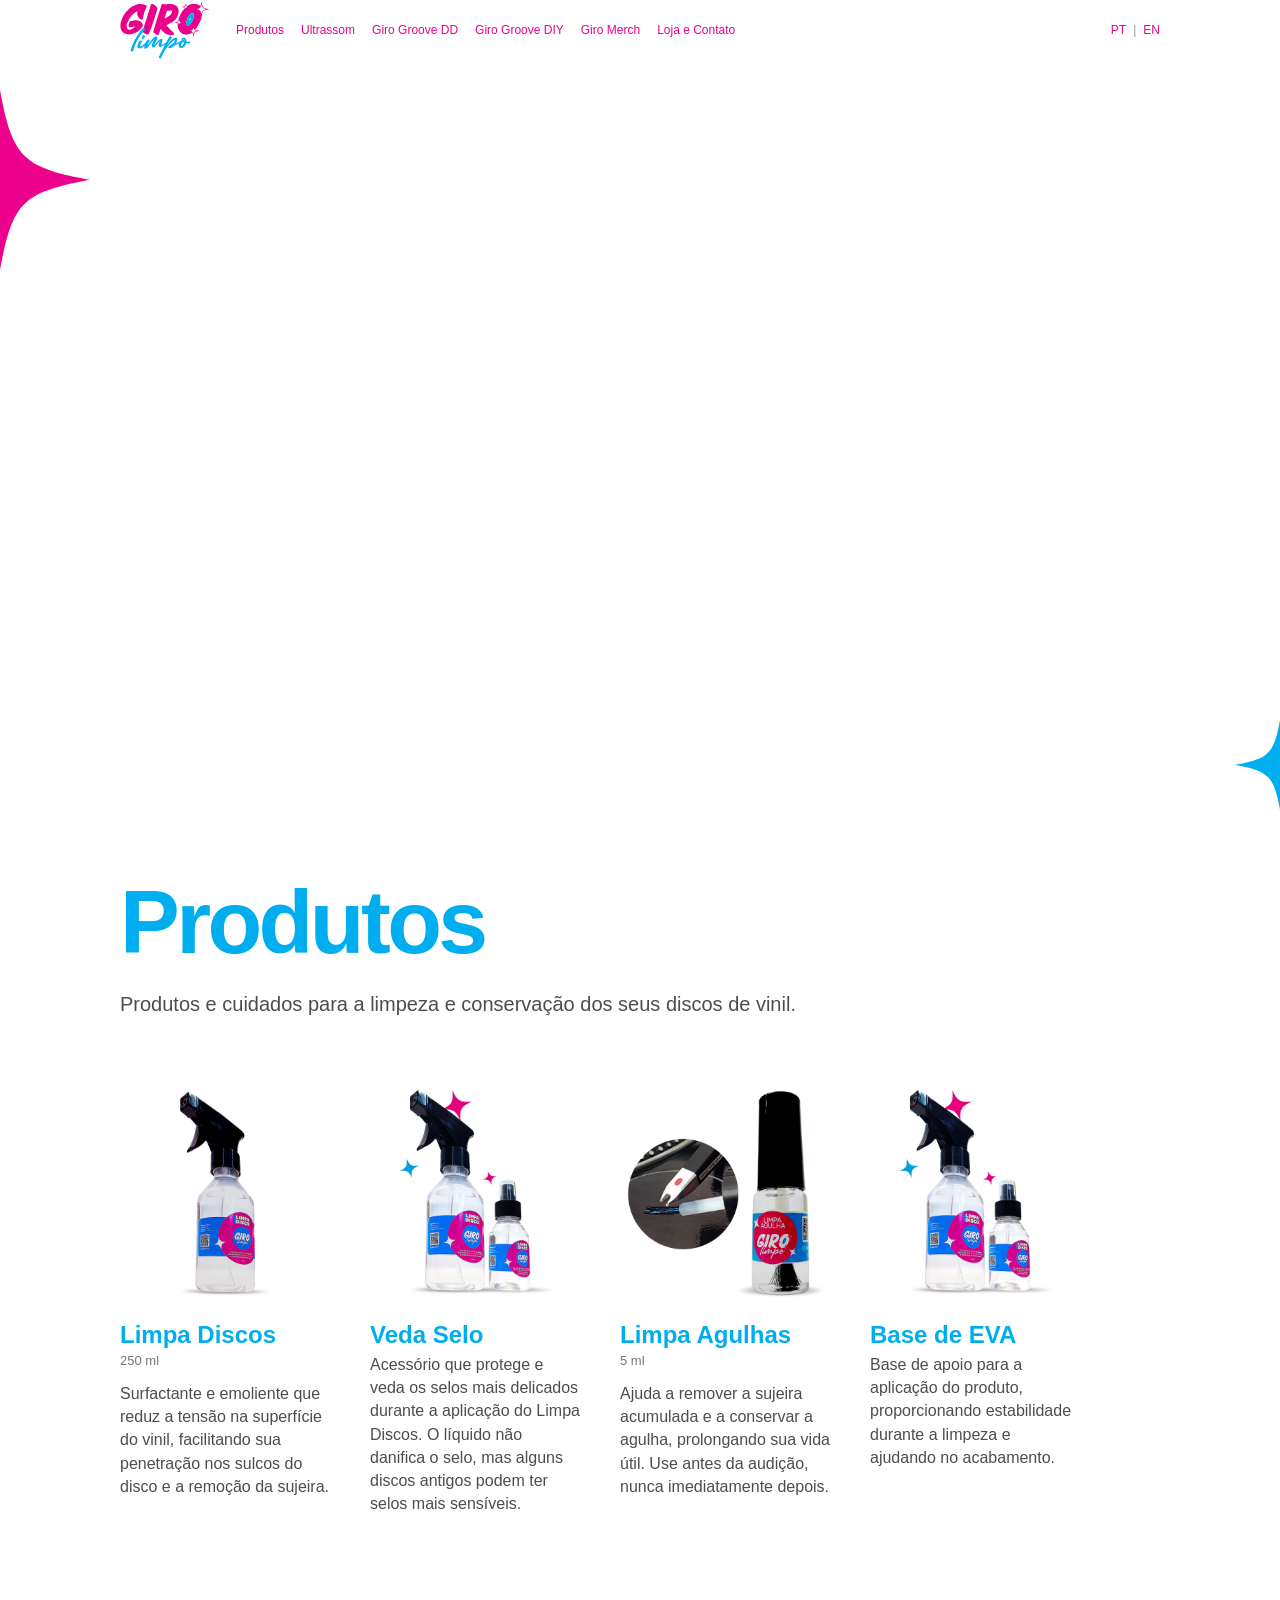
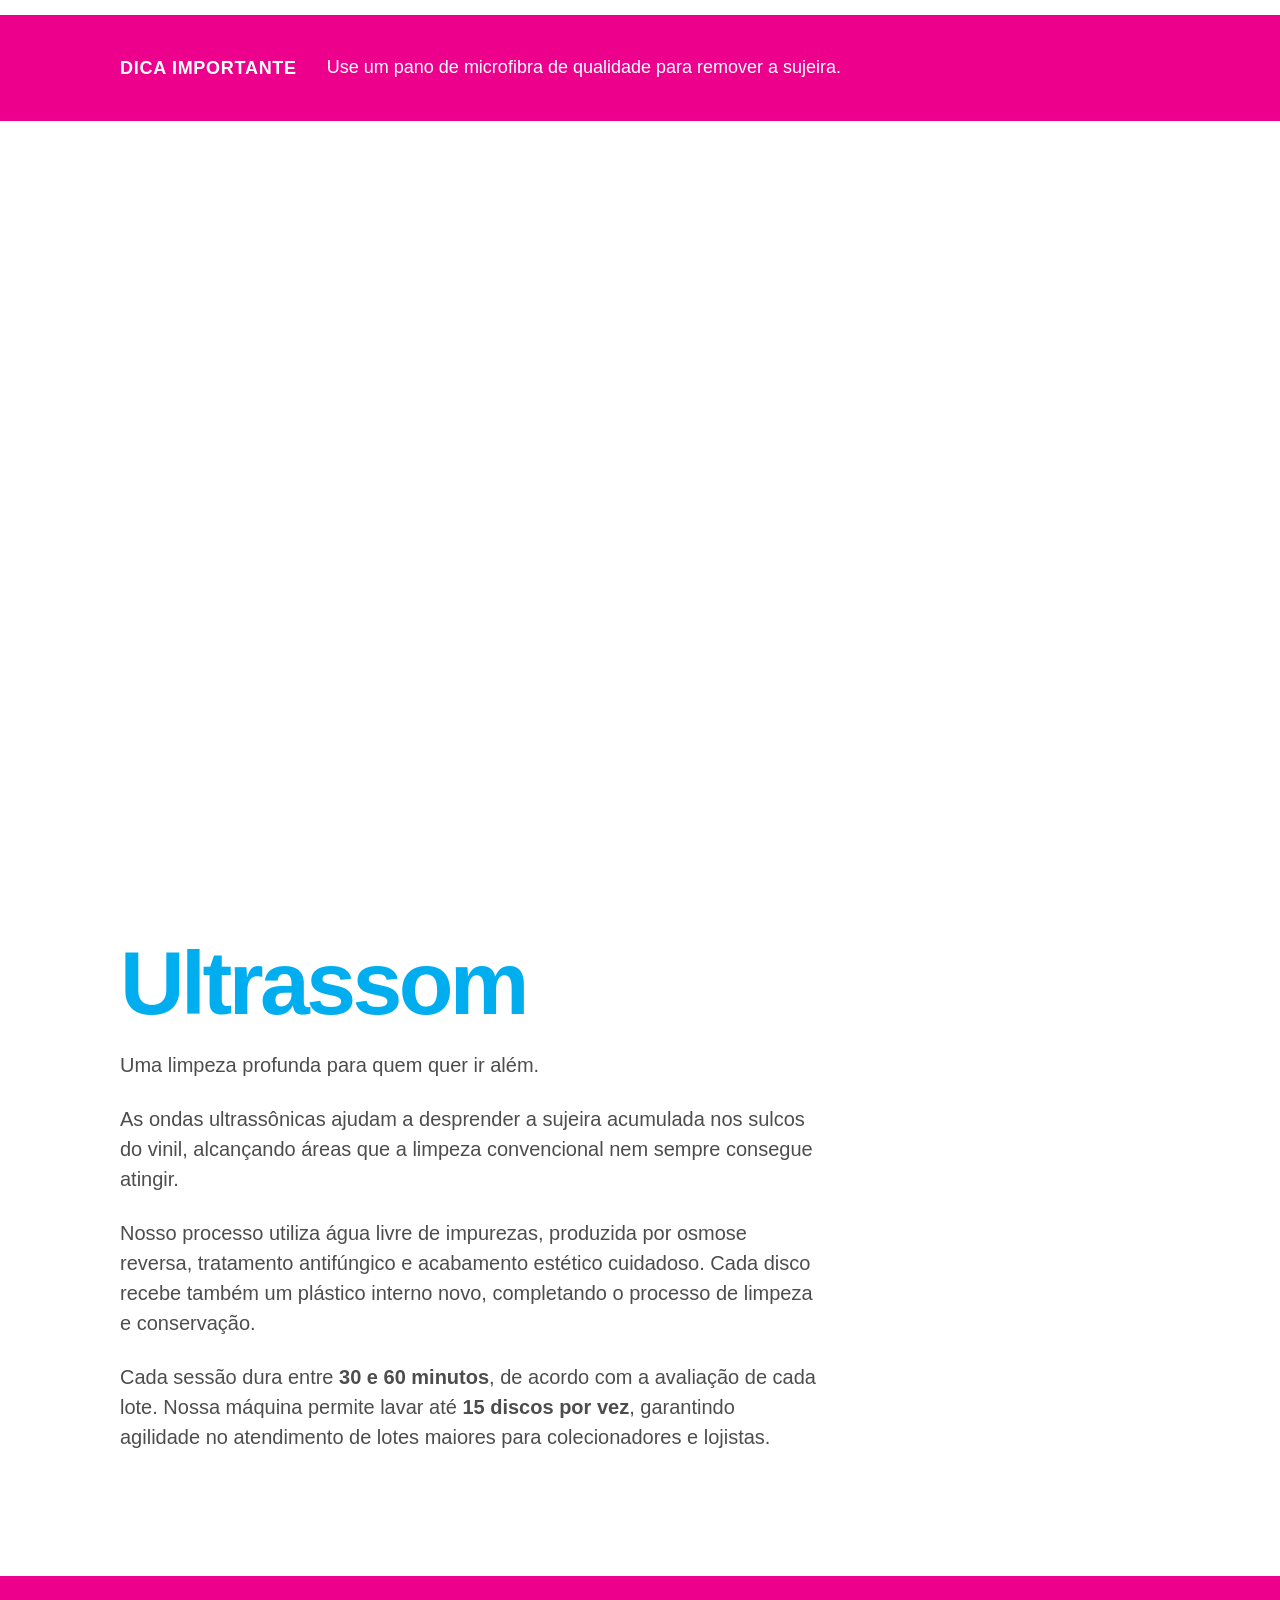
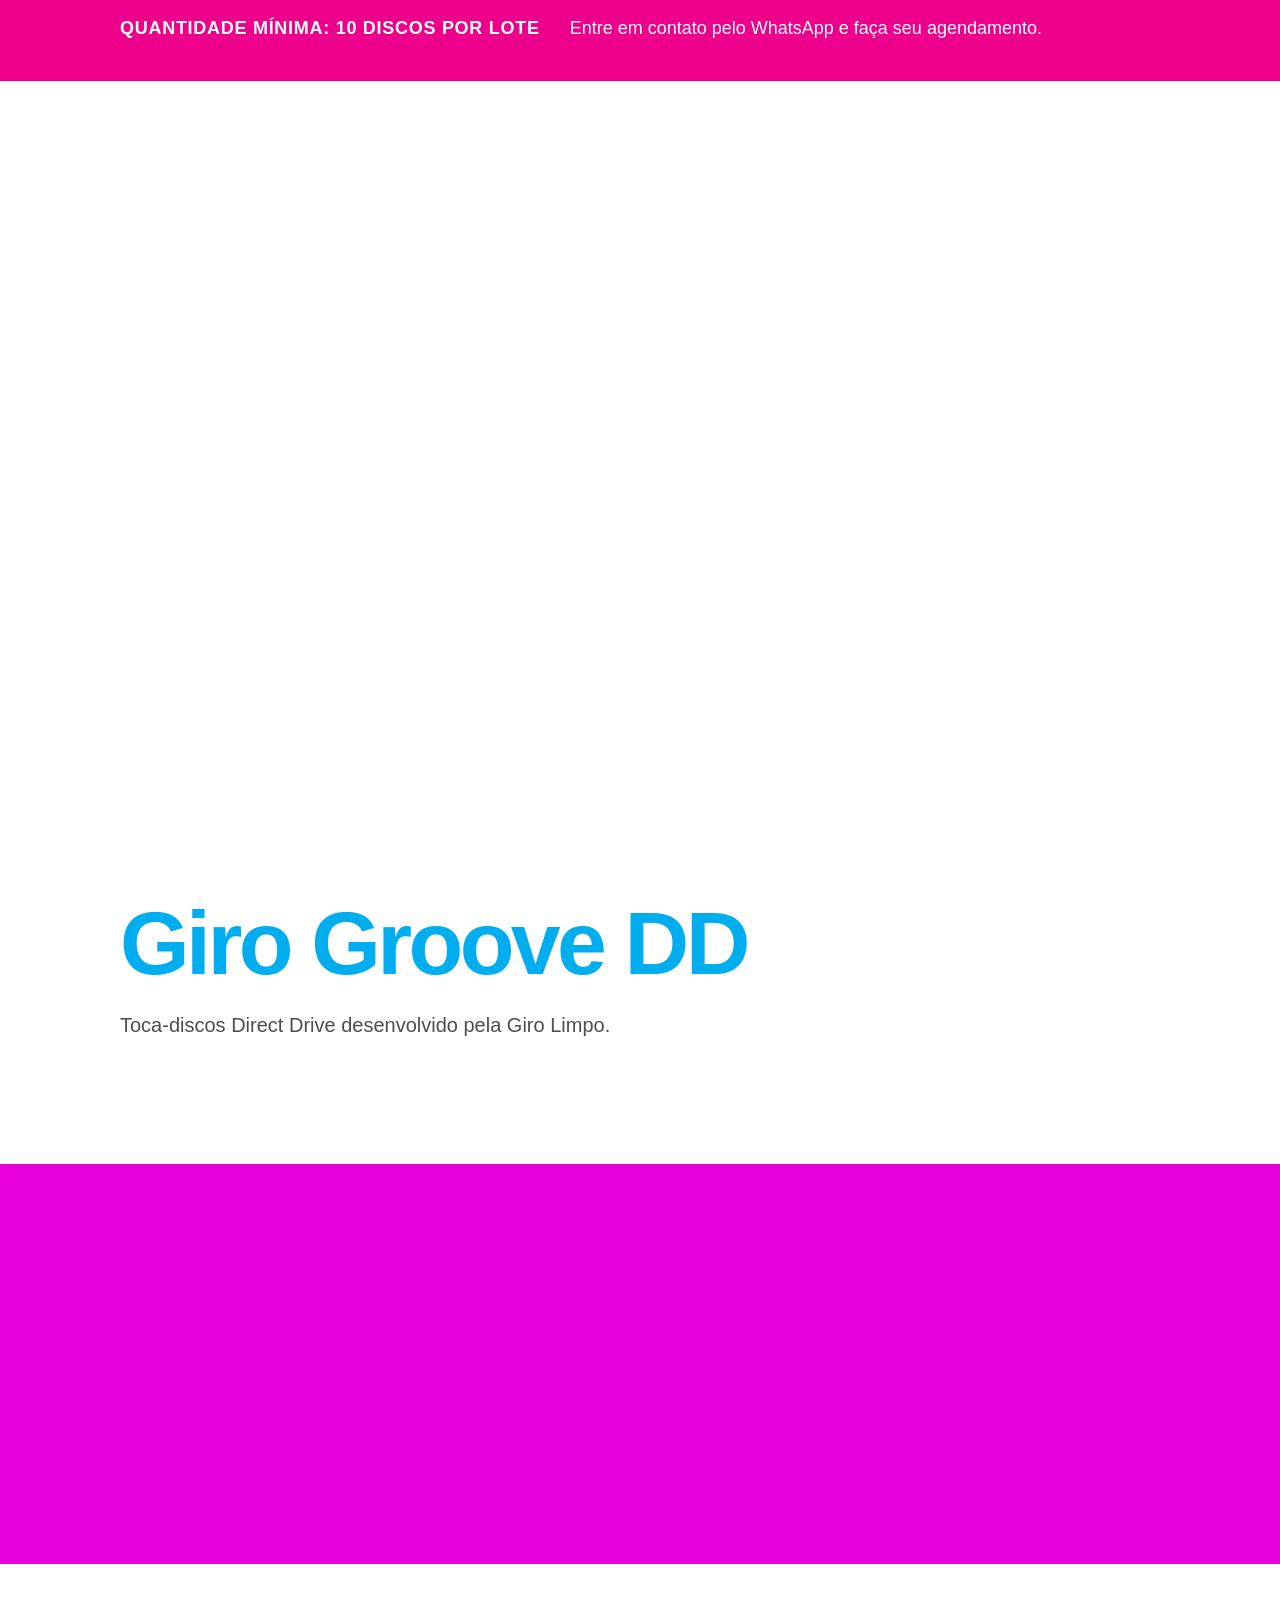
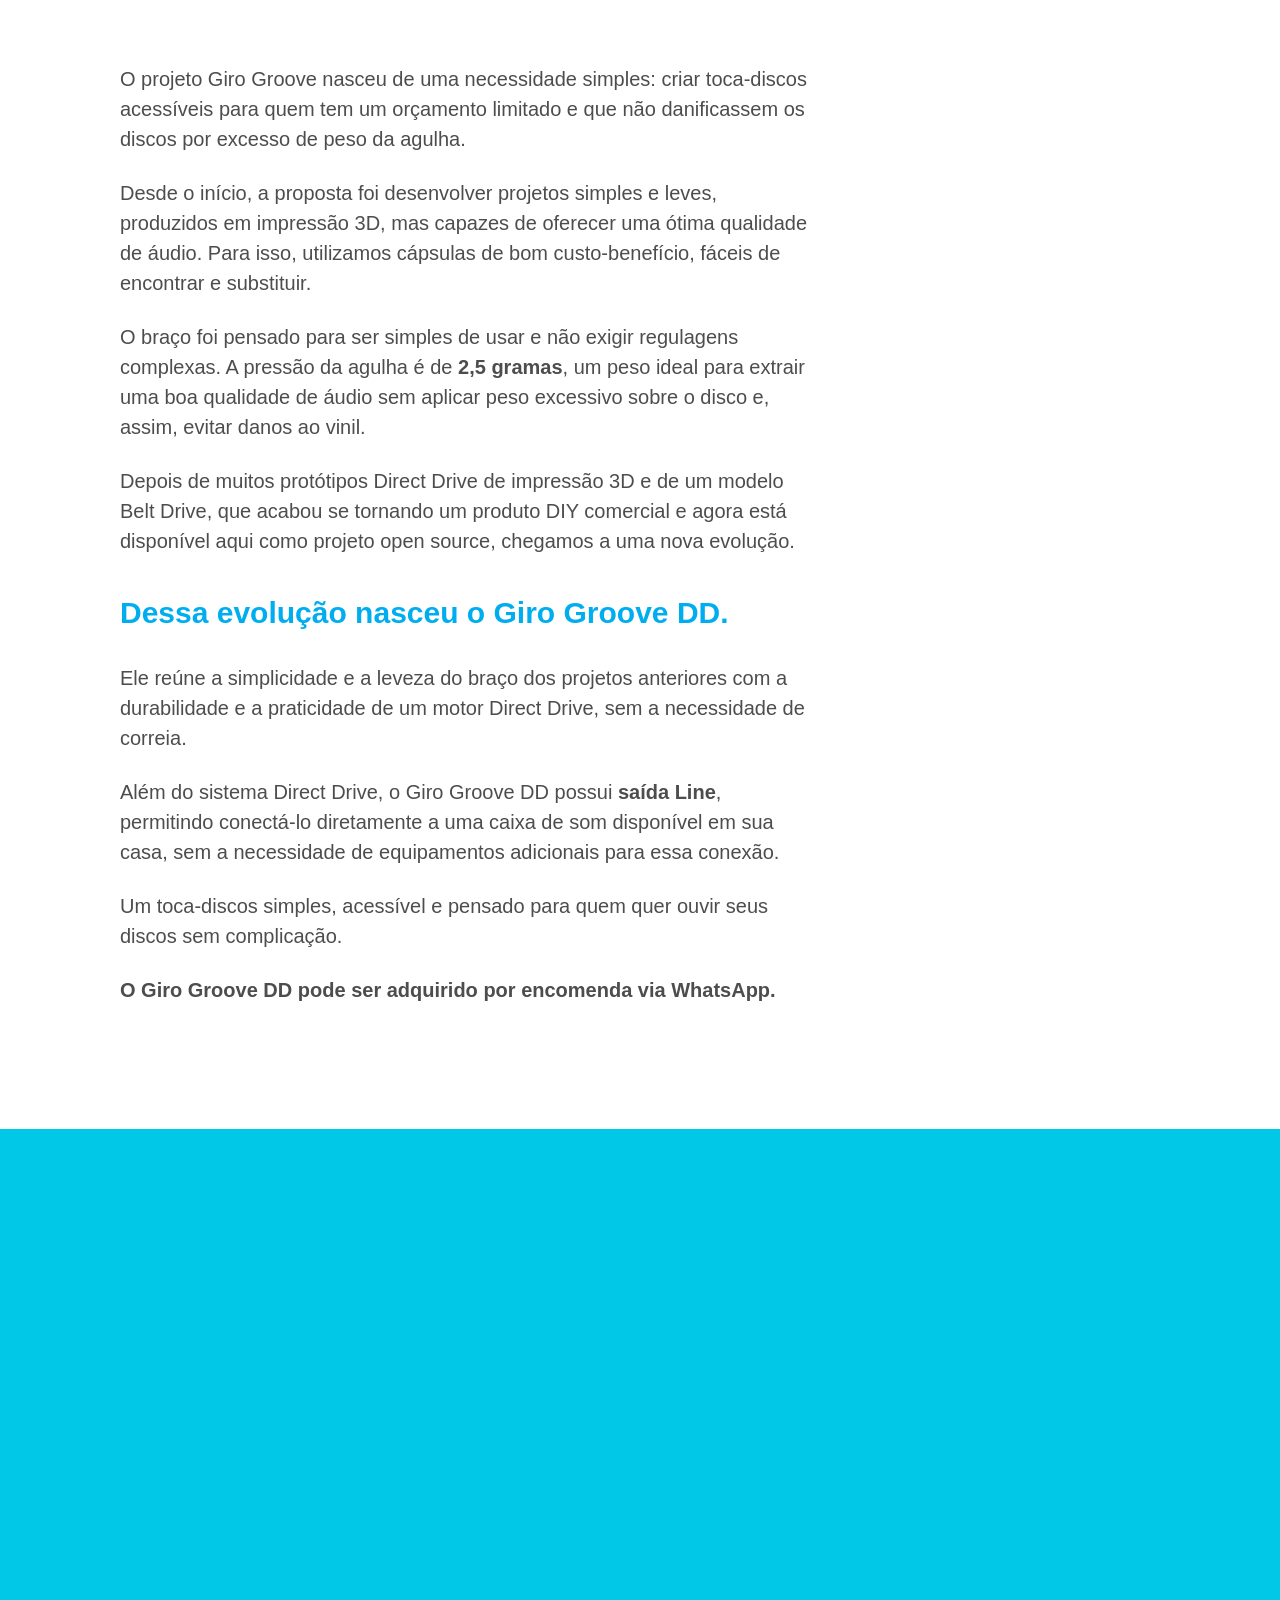
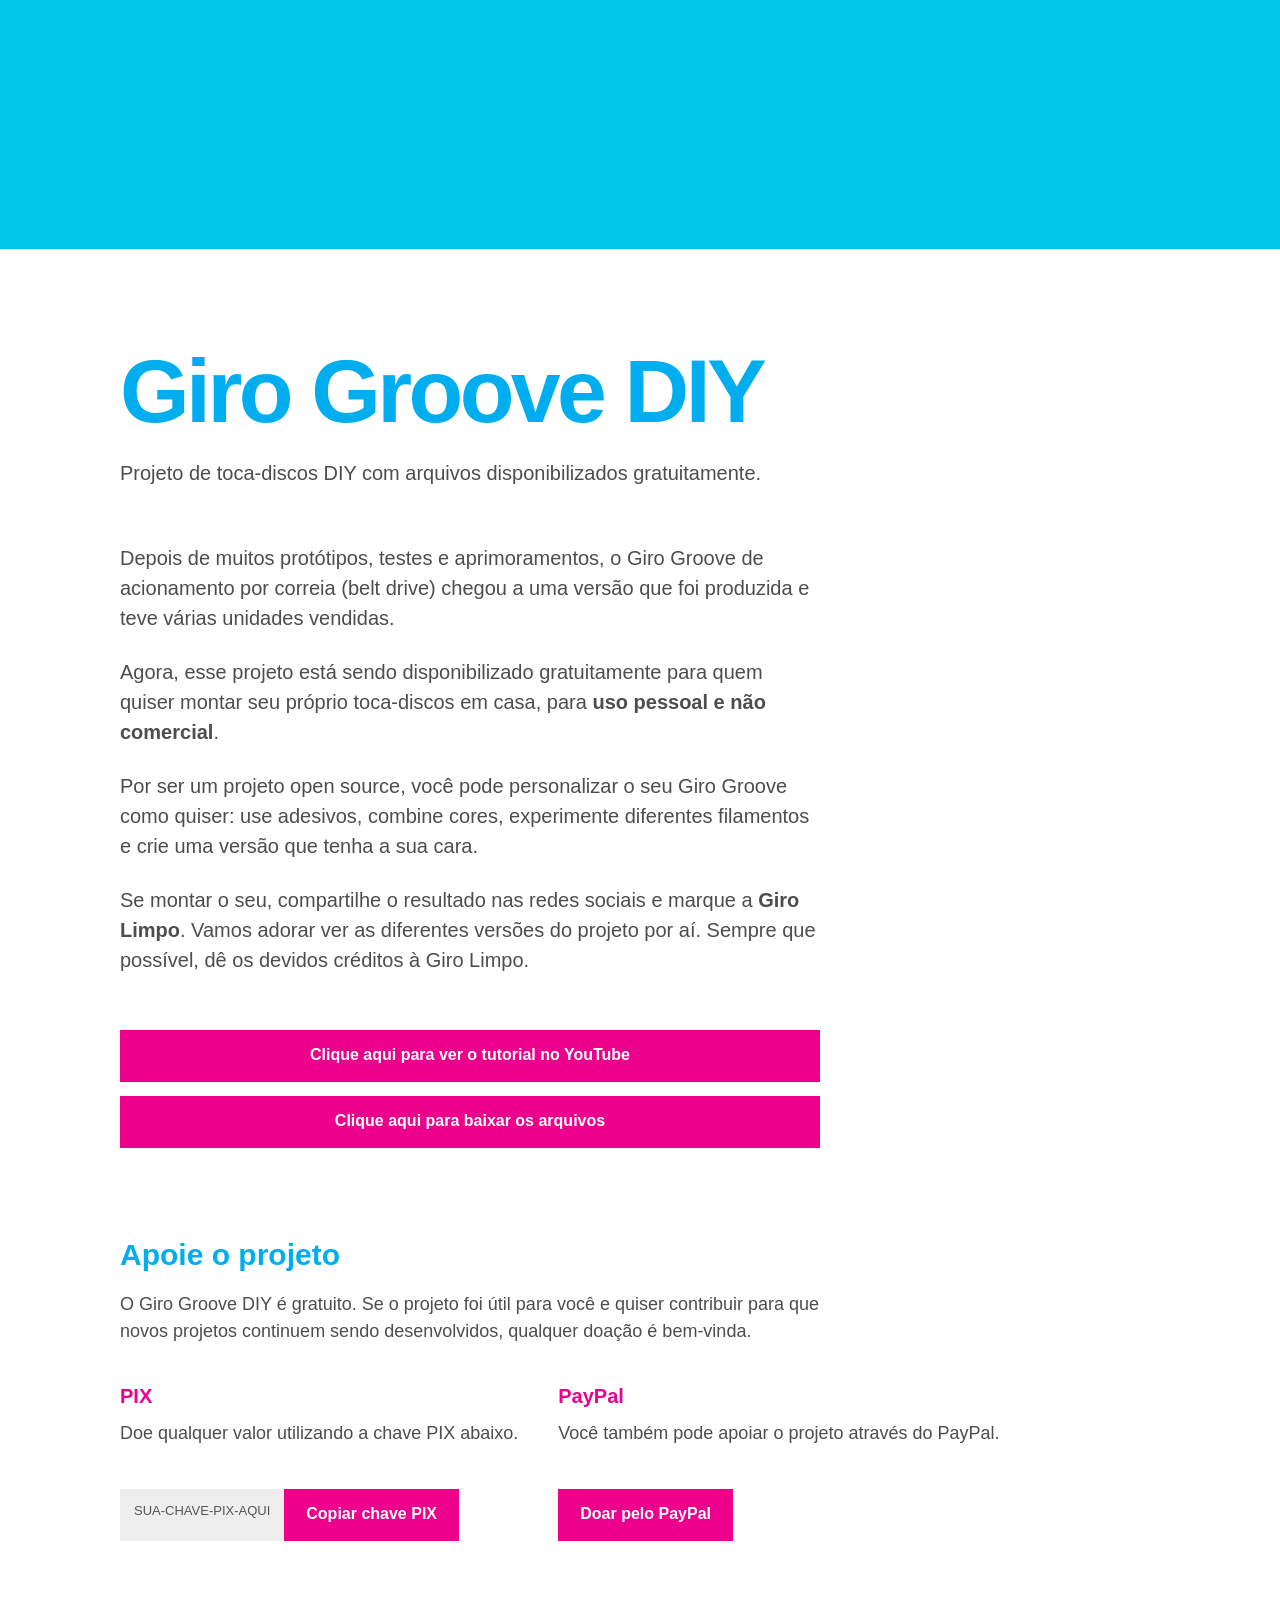
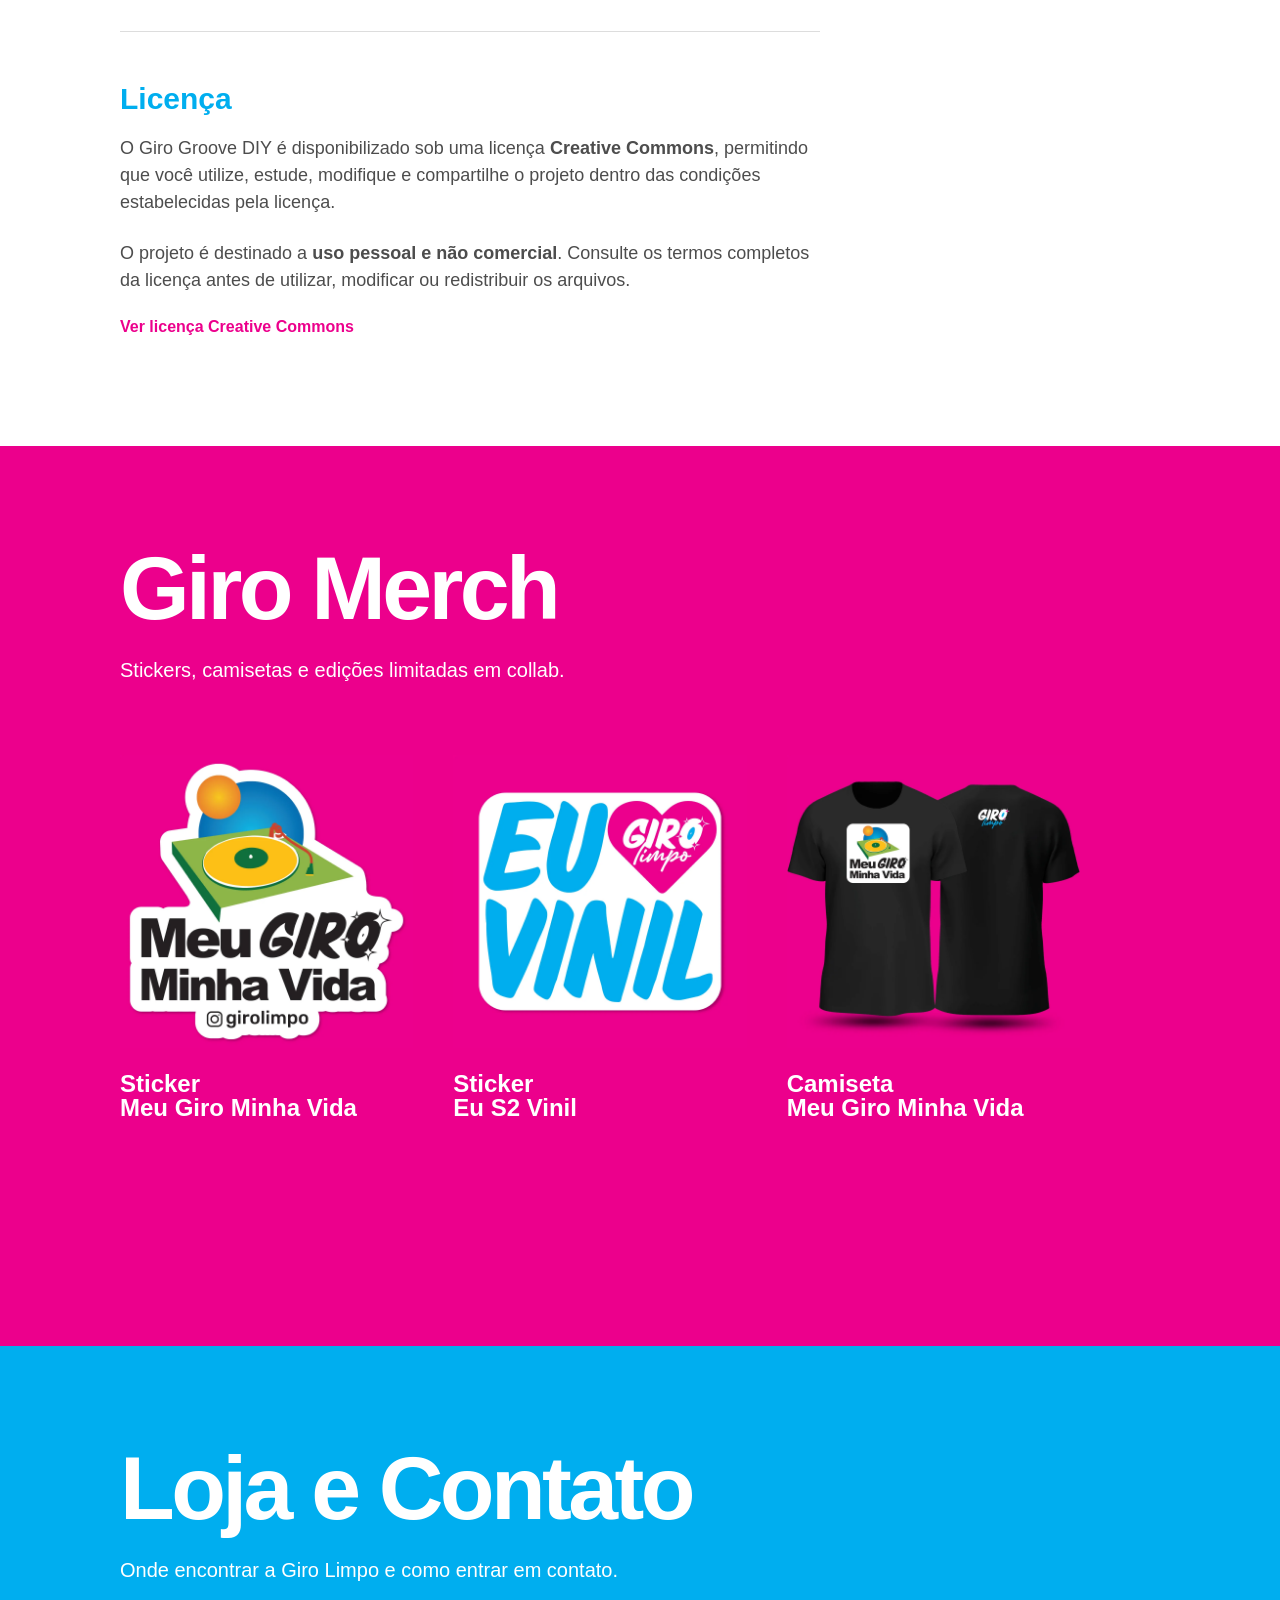
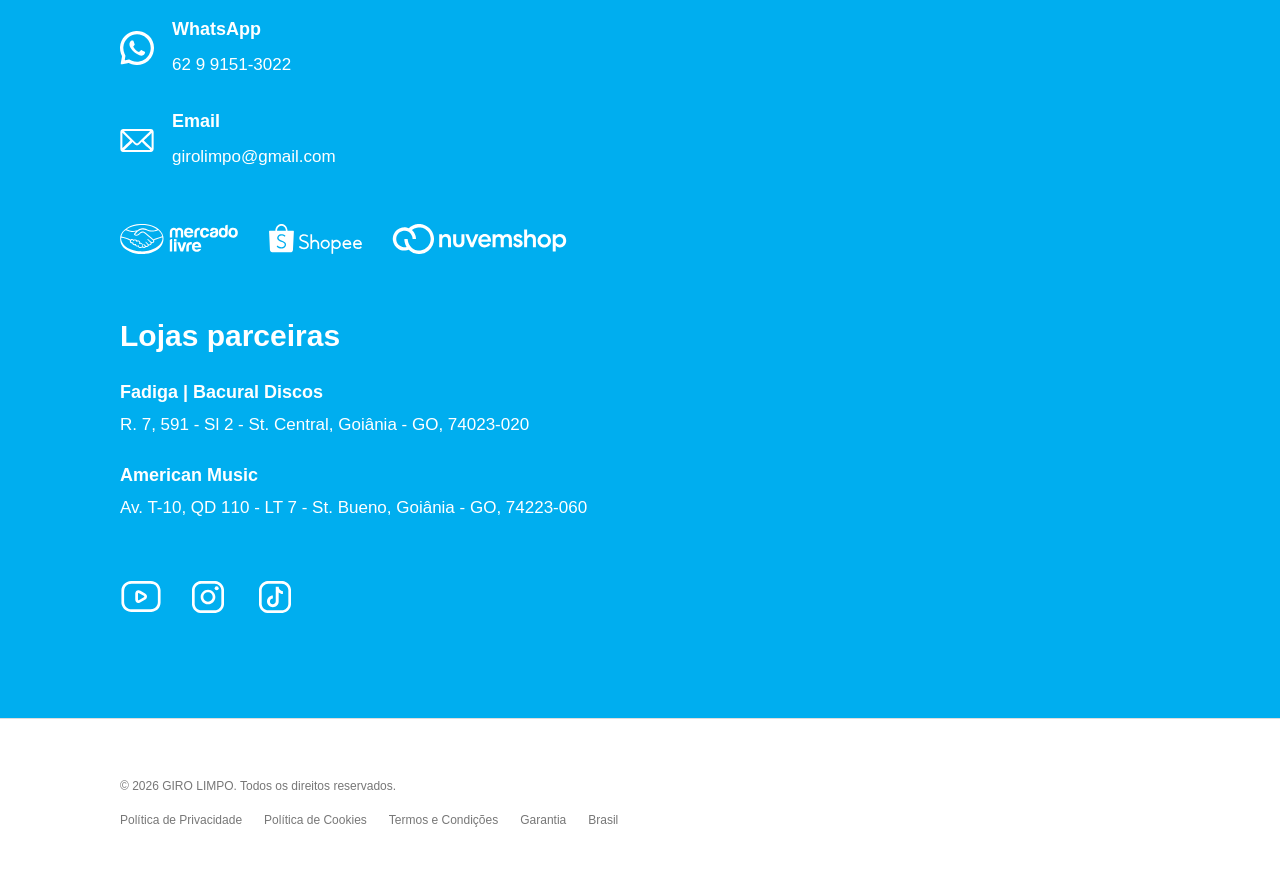
==== index.html @ 2793e842 "Add files via upload" ====
<!DOCTYPE html>

<html lang="pt-BR">

<head>
    <meta charset="UTF-8">
    <meta name="viewport" content="width=device-width, initial-scale=1.0">

    <title>Giro Limpo</title>
    <meta name="description" content="Giro Limpo — vinil, produtos, limpeza ultrassônica e projetos.">

    <link rel="stylesheet" href="css/style.css">

    <style>

        /* =========================================================
           GIRO MERCH
           ========================================================= */

        .giro-merch-section {
            background: #EC008C;
            color: #ffffff;
        }

        .giro-merch-section h2,
        .giro-merch-section p,
        .giro-merch-section .product-card h3 {
            color: #ffffff !important;
        }

        .giro-merch-grid {
            grid-template-columns: repeat(3, 1fr);
        }

        .giro-merch-section .product-photo {
            background: transparent;
        }


        /* =========================================================
           LOJA E CONTATO
           ========================================================= */

        .loja-contato-section {
            background: #00AEEF;
            color: #ffffff;
        }

        .loja-contato-section h2,
        .loja-contato-section p,
        .loja-contato-section h3,
        .loja-contato-section strong {
            color: #ffffff !important;
        }


        /* =========================================================
           CONTATOS
           ========================================================= */

        .contact-item {
            display: flex;
            align-items: center;
            gap: 18px;
            margin-top: 35px;
        }

        .contact-icon {
            width: 34px;
            height: 34px;
            object-fit: contain;
            display: block;
            flex-shrink: 0;
        }

        .contact-info {
            display: flex;
            flex-direction: column;
            gap: 5px;
        }

        .contact-info strong {
            font-size: 18px;
            line-height: 1.1;
        }

        .contact-info a {
            color: #ffffff;
            text-decoration: none;
            font-size: 17px;
        }

        .contact-info a:hover {
            color: #EC008C;
        }


        /* =========================================================
           LOJAS ONLINE
           ========================================================= */

        .contact-links {
            display: flex;
            flex-wrap: wrap;
            align-items: center;
            gap: 30px;
            margin-top: 55px;
        }

        .store-link {
            display: flex;
            align-items: center;
            justify-content: center;
            text-decoration: none;
            line-height: 0;
        }

        .store-icon {
            width: auto;
            height: 40px;
            max-width: none;
            object-fit: contain;
            object-position: center;
            display: block;
        }

        .store-link:hover {
            opacity: 0.75;
        }

        .store-link span {
            display: none;
        }


        /* =========================================================
           LOJAS FÍSICAS
           ========================================================= */

        .physical-stores {
            margin-top: 65px;
        }

        .physical-stores h3 {
            margin: 0 0 30px;
            font-size: 30px;
            line-height: 1.1;
        }

        .physical-store {
            margin-bottom: 28px;
        }

        .physical-store strong {
            display: block;
            margin-bottom: 8px;
            font-size: 18px;
        }

        .physical-store p {
            margin: 0;
            color: #ffffff !important;
            font-size: 17px;
            line-height: 1.5;
        }


        /* =========================================================
           REDES SOCIAIS
           ========================================================= */

        .social-links {
            display: flex;
            align-items: center;
            gap: 25px;
            margin-top: 55px;
        }

        .social-links a {
            display: flex;
            align-items: center;
            justify-content: center;
            width: 42px;
            height: 42px;
        }

        .social-icon {
            width: auto;
            height: 32px;
            max-width: 42px;
            object-fit: contain;
            display: block;
        }

        .social-links a:hover .social-icon {
            opacity: 0.75;
        }


        /* =========================================================
           PIX + PAYPAL
           ========================================================= */

        .diy-donation {
            width: 100%;
            display: flex;
            align-items: flex-start;
            gap: 40px;
            margin-top: 40px;
        }

        .donation-item {
            min-width: 0;
            flex: 0 0 auto;
            display: flex;
            flex-direction: column;
        }

        .pix-copy {
            display: flex;
            align-items: stretch;
            width: max-content;
            max-width: 100%;
            margin-top: 18px;
        }

        .pix-copy button {
            flex-shrink: 0;
            min-height: 52px;
            height: 52px;
            padding: 14px 22px;
            box-sizing: border-box;
            border: 0;
            background: #EC008C;
            color: #ffffff;
            font-family: Arial, Helvetica, sans-serif;
            font-size: 16px;
            font-weight: 700;
            line-height: 1.3;
            cursor: pointer;
            white-space: nowrap;
        }

        .diy-paypal-button {
            display: inline-flex;
            align-items: center;
            justify-content: center;
            width: max-content;
            min-width: 0;
            height: 52px;
            min-height: 52px;
            margin-top: 18px;
            padding: 14px 22px;
            box-sizing: border-box;
            background: #EC008C;
            color: #ffffff;
            text-decoration: none;
            font-family: Arial, Helvetica, sans-serif;
            font-size: 16px;
            font-weight: 700;
            line-height: 1.3;
            border: 0;
            border-radius: 0;
            white-space: nowrap;
            cursor: pointer;
            transition: background 0.2s ease;
        }

        .pix-copy button:hover,
        .diy-paypal-button:hover {
            background: #00AEEF;
        }


        /* =========================================================
           RESPONSIVE
           ========================================================= */

        @media (max-width: 600px) {

            .giro-merch-grid {
                grid-template-columns: 1fr;
                gap: 50px;
            }

            .contact-links {
                flex-direction: row;
                align-items: center;
                gap: 25px;
            }

            .store-icon {
                height: 40px;
                max-width: none;
            }

            .social-links {
                gap: 20px;
            }

            .social-links a {
                width: 38px;
                height: 38px;
            }

            .social-icon {
                height: 30px;
                max-width: 38px;
            }


            /* PIX + PAYPAL */

            .diy-donation {
                width: 100%;
                display: flex;
                flex-direction: column;
                align-items: flex-start;
                gap: 45px;
                margin-top: 30px;
            }

            .donation-item {
                width: 100%;
            }

            .pix-copy {
                width: 100%;
                display: flex;
                flex-direction: column;
                margin-top: 18px;
            }

            .pix-copy span {
                width: 100%;
                max-width: none;
                display: block;
            }

            .pix-copy button {
                width: max-content;
                align-self: flex-start;
                min-height: 52px;
                height: 52px;
                padding: 14px 22px;
                font-size: 16px;
            }

            .diy-paypal-button {
                display: inline-flex;
                width: max-content;
                min-width: 0;
                height: 52px;
                min-height: 52px;
                margin-top: 18px;
                padding: 14px 22px;
                font-size: 16px;
                flex: 0 0 auto;
            }

        }

    </style>

</head>

<body id="topo">

    <!-- =========================================================
         ESTRELAS FIXAS
         ========================================================= -->

    <div class="giro-stars" aria-hidden="true">
        <div class="giro-star giro-star-1"></div>
        <div class="giro-star giro-star-2"></div>
    </div>


    <header class="site-header">

        <div class="header-left">

            <a href="#topo" class="logo" aria-label="Giro Limpo">
                <img src="img/logo.svg" alt="Giro Limpo">
            </a>

            <nav class="main-nav">

                <a href="#produtos">Produtos</a>
                <a href="#ultrassom">Ultrassom</a>
                <a href="#giro-groove-dd">Giro Groove DD</a>
                <a href="#giro-groove-diy">Giro Groove DIY</a>
                <a href="#giro-merch">Giro Merch</a>
                <a href="#loja-contato">Loja e Contato</a>

            </nav>

        </div>

        <div class="language-switch">

            <a href="index.html">PT</a>
            <span>|</span>
            <a href="index-en.html">EN</a>

        </div>

    </header>


    <main>

        <section id="produtos" class="site-section">

            <a
                href="https://www.youtube.com/watch?v=aGUyNHrdNh0"
                target="_blank"
                rel="noopener"
                aria-label="Assistir O Ritual no YouTube"
            >
                <video class="hero-video" autoplay muted playsinline loop>
                    <source src="videos/video01.mp4" type="video/mp4">
                </video>
            </a>

            <div class="section-content">

                <h2>Produtos</h2>

                <p>
                    Produtos e cuidados para a limpeza e conservação dos seus discos de vinil.
                </p>

                <div class="products-grid">

                    <article class="product-card">

                        <div class="product-photo">
                            <img src="img/foto01.webp" alt="Limpa Discos">
                        </div>

                        <h3>Limpa Discos</h3>

                        <span class="product-size">250 ml</span>

                        <p>
                            Surfactante e emoliente que reduz a tensão na superfície
                            do vinil, facilitando sua penetração nos sulcos do disco
                            e a remoção da sujeira.
                        </p>

                    </article>

                    <article class="product-card">

                        <div class="product-photo">
                            <img src="img/foto02.webp" alt="Veda Selo">
                        </div>

                        <h3>Veda Selo</h3>

                        <p>
                            Acessório que protege e veda os selos mais delicados
                            durante a aplicação do Limpa Discos. O líquido não
                            danifica o selo, mas alguns discos antigos podem ter
                            selos mais sensíveis.
                        </p>

                    </article>

                    <article class="product-card">

                        <div class="product-photo">
                            <img src="img/foto03.webp" alt="Limpa Agulhas">
                        </div>

                        <h3>Limpa Agulhas</h3>

                        <span class="product-size">5 ml</span>

                        <p>
                            Ajuda a remover a sujeira acumulada e a conservar a
                            agulha, prolongando sua vida útil. Use antes da audição,
                            nunca imediatamente depois.
                        </p>

                    </article>

                    <article class="product-card">

                        <div class="product-photo">
                            <img src="img/foto04.webp" alt="Base de EVA">
                        </div>

                        <h3>Base de EVA</h3>

                        <p>
                            Base de apoio para a aplicação do produto, proporcionando
                            estabilidade durante a limpeza e ajudando no acabamento.
                        </p>

                    </article>

                </div>

            </div>

            <div class="product-tip">

                <div class="product-tip-content">

                    <strong>DICA IMPORTANTE</strong>

                    <span>
                        Use um pano de microfibra de qualidade para remover a sujeira.
                    </span>

                </div>

            </div>

        </section>


        <section id="ultrassom" class="site-section">

            <a
                href="https://www.youtube.com/watch?v=cDzGgKzKHU4"
                target="_blank"
                rel="noopener"
                aria-label="Assistir O Garimpo no YouTube"
            >
                <video class="hero-video" autoplay muted playsinline loop>
                    <source src="videos/video02.mp4" type="video/mp4">
                </video>
            </a>

            <div class="section-content">

                <h2>Ultrassom</h2>

                <p>
                    Uma limpeza profunda para quem quer ir além.
                </p>

                <p>
                    As ondas ultrassônicas ajudam a desprender a sujeira acumulada
                    nos sulcos do vinil, alcançando áreas que a limpeza convencional
                    nem sempre consegue atingir.
                </p>

                <p>
                    Nosso processo utiliza água livre de impurezas, produzida por
                    osmose reversa, tratamento antifúngico e acabamento estético
                    cuidadoso. Cada disco recebe também um plástico interno novo,
                    completando o processo de limpeza e conservação.
                </p>

                <p>
                    Cada sessão dura entre <strong>30 e 60 minutos</strong>, de acordo
                    com a avaliação de cada lote. Nossa máquina permite lavar até
                    <strong>15 discos por vez</strong>, garantindo agilidade no
                    atendimento de lotes maiores para colecionadores e lojistas.
                </p>

            </div>

            <div class="product-tip">

                <div class="product-tip-content">

                    <strong>QUANTIDADE MÍNIMA: 10 DISCOS POR LOTE</strong>

                    <span>
                        Entre em contato pelo WhatsApp e faça seu agendamento.
                    </span>

                </div>

            </div>

        </section>


        <section id="giro-groove-dd" class="site-section">

            <a
                href="COLE_AQUI_O_LINK_DO_VIDEO_03_NO_YOUTUBE"
                target="_blank"
                rel="noopener"
                aria-label="Assistir O Groove no YouTube"
            >
                <video class="hero-video" autoplay muted playsinline loop>
                    <source src="videos/video03.mp4" type="video/mp4">
                </video>
            </a>

            <div class="section-content">

                <h2>Giro Groove DD</h2>

                <p>
                    Toca-discos Direct Drive desenvolvido pela Giro Limpo.
                </p>

            </div>

            <div class="dd-wide-image">

                <img src="img/foto05.webp" alt="Giro Groove DD">

            </div>

            <div class="section-content dd-content">

                <div class="dd-text">

                    <p>
                        O projeto Giro Groove nasceu de uma necessidade simples:
                        criar toca-discos acessíveis para quem tem um orçamento
                        limitado e que não danificassem os discos por excesso
                        de peso da agulha.
                    </p>

                    <p>
                        Desde o início, a proposta foi desenvolver projetos
                        simples e leves, produzidos em impressão 3D, mas capazes
                        de oferecer uma ótima qualidade de áudio. Para isso,
                        utilizamos cápsulas de bom custo-benefício, fáceis de
                        encontrar e substituir.
                    </p>

                    <p>
                        O braço foi pensado para ser simples de usar e não exigir
                        regulagens complexas. A pressão da agulha é de
                        <strong>2,5 gramas</strong>, um peso ideal para extrair
                        uma boa qualidade de áudio sem aplicar peso excessivo
                        sobre o disco e, assim, evitar danos ao vinil.
                    </p>

                    <p>
                        Depois de muitos protótipos Direct Drive de impressão 3D
                        e de um modelo Belt Drive, que acabou se tornando um
                        produto DIY comercial e agora está disponível aqui como
                        projeto open source, chegamos a uma nova evolução.
                    </p>

                    <p class="dd-highlight">
                        Dessa evolução nasceu o Giro Groove DD.
                    </p>

                    <p>
                        Ele reúne a simplicidade e a leveza do braço dos projetos
                        anteriores com a durabilidade e a praticidade de um motor
                        Direct Drive, sem a necessidade de correia.
                    </p>

                    <p>
                        Além do sistema Direct Drive, o Giro Groove DD possui
                        <strong>saída Line</strong>, permitindo conectá-lo
                        diretamente a uma caixa de som disponível em sua casa,
                        sem a necessidade de equipamentos adicionais para essa
                        conexão.
                    </p>

                    <p>
                        Um toca-discos simples, acessível e pensado para quem
                        quer ouvir seus discos sem complicação.
                    </p>

                    <p>
                        <strong>
                            O Giro Groove DD pode ser adquirido por encomenda via WhatsApp.
                        </strong>
                    </p>

                </div>

            </div>

        </section>


        <section id="giro-groove-diy" class="site-section">

            <div class="video-placeholder">

                <img src="img/foto06.webp" alt="Giro Groove DIY">

            </div>

            <div class="section-content diy-content">

                <h2>Giro Groove DIY</h2>

                <p>
                    Projeto de toca-discos DIY com arquivos disponibilizados gratuitamente.
                </p>

                <div class="diy-text">

                    <p>
                        Depois de muitos protótipos, testes e aprimoramentos, o
                        Giro Groove de acionamento por correia (belt drive) chegou
                        a uma versão que foi produzida e teve várias unidades
                        vendidas.
                    </p>

                    <p>
                        Agora, esse projeto está sendo disponibilizado gratuitamente
                        para quem quiser montar seu próprio toca-discos em casa,
                        para <strong>uso pessoal e não comercial</strong>.
                    </p>

                    <p>
                        Por ser um projeto open source, você pode personalizar o
                        seu Giro Groove como quiser: use adesivos, combine cores,
                        experimente diferentes filamentos e crie uma versão que
                        tenha a sua cara.
                    </p>

                    <p>
                        Se montar o seu, compartilhe o resultado nas redes sociais
                        e marque a <strong>Giro Limpo</strong>. Vamos adorar ver
                        as diferentes versões do projeto por aí. Sempre que
                        possível, dê os devidos créditos à Giro Limpo.
                    </p>

                </div>

                <div class="diy-actions">

                    <a href="#" class="diy-button" target="_blank" rel="noopener">
                        Clique aqui para ver o tutorial no YouTube
                    </a>

                    <a href="#" class="diy-button" target="_blank" rel="noopener">
                        Clique aqui para baixar os arquivos
                    </a>

                </div>

                <div class="diy-support">

                    <h3>Apoie o projeto</h3>

                    <p>
                        O Giro Groove DIY é gratuito. Se o projeto foi útil para
                        você e quiser contribuir para que novos projetos continuem
                        sendo desenvolvidos, qualquer doação é bem-vinda.
                    </p>

                    <div class="diy-donation">

                        <div class="donation-item">

                            <strong>PIX</strong>

                            <p>
                                Doe qualquer valor utilizando a chave PIX abaixo.
                            </p>

                            <div class="pix-copy">

                                <span id="pix-key">
                                    SUA-CHAVE-PIX-AQUI
                                </span>

                                <button type="button" onclick="copyPix()">
                                    Copiar chave PIX
                                </button>

                            </div>

                        </div>

                        <div class="donation-item">

                            <strong>PayPal</strong>

                            <p>
                                Você também pode apoiar o projeto através do PayPal.
                            </p>

                            <a href="#" class="diy-paypal-button" target="_blank" rel="noopener">
                                Doar pelo PayPal
                            </a>

                        </div>

                    </div>

                </div>

                <div class="diy-license">

                    <h3>Licença</h3>

                    <p>
                        O Giro Groove DIY é disponibilizado sob uma licença
                        <strong>Creative Commons</strong>, permitindo que você
                        utilize, estude, modifique e compartilhe o projeto dentro
                        das condições estabelecidas pela licença.
                    </p>

                    <p>
                        O projeto é destinado a <strong>uso pessoal e não comercial</strong>.
                        Consulte os termos completos da licença antes de utilizar,
                        modificar ou redistribuir os arquivos.
                    </p>

                    <a
                        href="https://creativecommons.org/licenses/by-nc-sa/4.0/deed.pt"
                        class="diy-license-link"
                        target="_blank"
                        rel="noopener"
                    >
                        Ver licença Creative Commons
                    </a>

                </div>

            </div>

        </section>


        <section id="giro-merch" class="site-section giro-merch-section">

            <div class="section-content">

                <h2>Giro Merch</h2>

                <p>
                    Stickers, camisetas e edições limitadas em collab.
                </p>

                <div class="products-grid giro-merch-grid">

                    <article class="product-card">

                        <div class="product-photo">

                            <img
                                src="img/foto07.webp"
                                alt="Sticker Meu Giro Minha Vida"
                            >

                        </div>

                        <h3>
                            Sticker<br>
                            Meu Giro Minha Vida
                        </h3>

                    </article>

                    <article class="product-card">

                        <div class="product-photo">

                            <img
                                src="img/foto08.webp"
                                alt="Sticker Eu S2 Vinil"
                            >

                        </div>

                        <h3>
                            Sticker<br>
                            Eu S2 Vinil
                        </h3>

                    </article>

                    <article class="product-card">

                        <div class="product-photo">

                            <img
                                src="img/foto09.webp"
                                alt="Camiseta Meu Giro Minha Vida"
                            >

                        </div>

                        <h3>
                            Camiseta<br>
                            Meu Giro Minha Vida
                        </h3>

                    </article>

                </div>

            </div>

        </section>


        <section id="loja-contato" class="site-section loja-contato-section">

            <div class="section-content">

                <h2>Loja e Contato</h2>

                <p>
                    Onde encontrar a Giro Limpo e como entrar em contato.
                </p>

                <div class="contact-item">

                    <img
                        src="img/whatsapp.svg"
                        alt="WhatsApp"
                        class="contact-icon"
                    >

                    <div class="contact-info">

                        <strong>WhatsApp</strong>

                        <a
                            href="https://wa.me/5562991513022"
                            target="_blank"
                            rel="noopener"
                        >
                            62 9 9151-3022
                        </a>

                    </div>

                </div>

                <div class="contact-item">

                    <img
                        src="img/email.svg"
                        alt="Email"
                        class="contact-icon"
                    >

                    <div class="contact-info">

                        <strong>Email</strong>

                        <a href="mailto:girolimpo@gmail.com">
                            girolimpo@gmail.com
                        </a>

                    </div>

                </div>

                <div class="contact-links">

                    <a href="#" class="store-link" target="_blank" rel="noopener" aria-label="Mercado Livre">

                        <img
                            src="img/mercadolivre.svg"
                            alt="Mercado Livre"
                            class="store-icon"
                        >

                    </a>

                    <a href="#" class="store-link" target="_blank" rel="noopener" aria-label="Shopee">

                        <img
                            src="img/shopee.svg"
                            alt="Shopee"
                            class="store-icon"
                        >

                    </a>

                    <a href="#" class="store-link" target="_blank" rel="noopener" aria-label="Nuvemshop">

                        <img
                            src="img/nuvemshop.svg"
                            alt="Nuvemshop"
                            class="store-icon"
                        >

                    </a>

                </div>

                <div class="physical-stores">

                    <h3>Lojas parceiras</h3>

                    <div class="physical-store">

                        <strong>Fadiga | Bacural Discos</strong>

                        <p>
                            R. 7, 591 - Sl 2 - St. Central,
                            Goiânia - GO, 74023-020
                        </p>

                    </div>

                    <div class="physical-store">

                        <strong>American Music</strong>

                        <p>
                            Av. T-10, QD 110 - LT 7 - St. Bueno,
                            Goiânia - GO, 74223-060
                        </p>

                    </div>

                </div>

                <div class="social-links">

                    <a href="#" target="_blank" rel="noopener">
                        <img src="img/youtube.svg" alt="YouTube" class="social-icon">
                    </a>

                    <a href="#" target="_blank" rel="noopener">
                        <img src="img/instagram.svg" alt="Instagram" class="social-icon">
                    </a>

                    <a href="#" target="_blank" rel="noopener">
                        <img src="img/tiktok.svg" alt="TikTok" class="social-icon">
                    </a>

                </div>

            </div>

        </section>

    </main>


    <footer class="site-footer">

        <p>
            © 2026 GIRO LIMPO. Todos os direitos reservados.
        </p>

        <div class="footer-links">

            <a href="privacidade.html">Política de Privacidade</a>
            <a href="cookies.html">Política de Cookies</a>
            <a href="termos.html">Termos e Condições</a>
            <a href="garantia.html">Garantia</a>

            <span>Brasil</span>

        </div>

    </footer>


    <script>

        function copyPix() {

            const pixKey = document.getElementById("pix-key").innerText;

            navigator.clipboard.writeText(pixKey).then(function() {

                const button = document.querySelector(".pix-copy button");

                const originalText = button.innerText;

                button.innerText = "Chave copiada!";

                setTimeout(function() {

                    button.innerText = originalText;

                }, 2000);

            });

        }

    </script>

</body>
</html>
---- css/style.css ----
* {
  box-sizing: border-box;
}

html {
  scroll-behavior: smooth;
  width: 100%;
  max-width: 100%;
  overflow-x: hidden;
}

body {
  margin: 0;
  padding: 60px 0 0 0;
  width: 100%;
  max-width: 100%;
  background: #ffffff;
  color: #333333;
  font-family: Arial, Helvetica, sans-serif;
  overflow-x: hidden;
}


/* =========================================================
   CABEÇALHO — DESKTOP
   ========================================================= */

.site-header {
  position: fixed;
  top: 0;
  left: 0;
  z-index: 1000;
  width: 100%;
  height: 60px;
  display: flex;
  align-items: center;
  padding: 0 120px;
  background: #ffffff;
}

.logo {
  width: 90px;
  height: 34px;
  display: flex;
  align-items: center;
  flex-shrink: 0;
}

.logo img {
  display: block;
  width: 100%;
  height: auto;
}

.header-left {
  display: flex;
  align-items: center;
  min-width: 0;
  max-width: 100%;
}

.main-nav {
  display: flex;
  align-items: center;
  gap: 17px;
  margin-left: 26px;
  white-space: nowrap;
  min-width: 0;
  max-width: 100%;
}

.main-nav a {
  color: #EC008C;
  text-decoration: none;
  font-size: 12px;
  font-weight: 400;
  line-height: 1;
  white-space: nowrap;
  transition: color 0.2s ease;
}

.main-nav a:hover {
  color: #00AEEF;
}

.language-switch {
  margin-left: auto;
  display: flex;
  align-items: center;
  gap: 7px;
  white-space: nowrap;
  flex-shrink: 0;
}

.language-switch a {
  color: #EC008C;
  text-decoration: none;
  font-size: 12px;
  font-weight: 400;
}

.language-switch span {
  color: #999999;
  font-size: 12px;
}

.language-switch a:hover {
  color: #00AEEF;
}


/* =========================================================
   SEÇÕES GERAIS
   ========================================================= */

.site-section {
  width: 100%;
  min-height: 100vh;
  scroll-margin-top: 60px;
}

.video-placeholder,
.hero-video {
  width: 100%;
  max-width: 100%;
  aspect-ratio: 16 / 9;
  height: auto;
  display: block;
  background: #ffffff;
}

.hero-video {
  object-fit: contain;
}

.video-placeholder {
  position: relative;
  overflow: hidden;
}

.video-placeholder img {
  display: block;
  width: 100%;
  height: 100%;
  object-fit: cover;
  object-position: center;
  margin: 0;
  padding: 0;
}

.section-content {
  width: 100%;
  max-width: 1200px;
  margin: 0;
  padding: 100px 120px;
}

.section-content h2 {
  margin: 0 0 24px;
  color: #00AEEF;
  font-size: clamp(40px, 7vw, 100px);
  font-weight: 700;
  line-height: 0.95;
  letter-spacing: -0.04em;
}

.section-content p {
  max-width: 700px;
  margin: 0 0 24px;
  color: #4d4d4d !important;
  font-size: 20px;
  font-weight: 400;
  line-height: 1.5;
}


/* =========================================================
   PRODUTOS
   ========================================================= */

.products-grid {
  width: 100%;
  display: grid;
  grid-template-columns: repeat(4, 1fr);
  gap: 40px;
  margin-top: 70px;
}

.product-card {
  min-width: 0;
  width: 100%;
}

.product-photo {
  width: 100%;
  aspect-ratio: 1 / 1;
  display: flex;
  align-items: center;
  justify-content: center;
  overflow: hidden;
  background: #ffffff;
}

.product-photo img {
  display: block;
  width: 100%;
  height: 100%;
  max-width: 100%;
  max-height: 100%;
  object-fit: contain;
  object-position: center;
  margin: 0;
  padding: 0;
}

.product-card h3 {
  margin: 24px 0 6px;
  color: #00AEEF;
  font-size: 24px;
  font-weight: 700;
  line-height: 1;
}

.product-size {
  display: block;
  margin-bottom: 14px;
  color: #777777;
  font-size: 13px;
  font-weight: 400;
}

.product-card p {
  max-width: none;
  margin: 0;
  color: #4d4d4d !important;
  font-size: 16px;
  font-weight: 400;
  line-height: 1.45;
}

.product-tip {
  width: 100%;
  background: #EC008C;
  color: #ffffff;
}

.product-tip-content {
  width: 100%;
  max-width: 1200px;
  margin: 0;
  padding: 40px 120px;
  display: flex;
  align-items: center;
  gap: 30px;
}

.product-tip-content strong {
  flex-shrink: 0;
  font-size: 18px;
  font-weight: 700;
  letter-spacing: 0.04em;
}

.product-tip-content span {
  font-size: 18px;
  font-weight: 400;
  line-height: 1.4;
}


/* =========================================================
   PLACEHOLDERS
   ========================================================= */

.photo-placeholder,
.downloads-placeholder,
.support-placeholder,
.links-placeholder {
  width: 100%;
  min-height: 300px;
  margin-top: 60px;
  display: flex;
  align-items: center;
  justify-content: center;
  background: #eeeeee;
  color: #777777;
  font-size: 14px;
  font-weight: 400;
  letter-spacing: 0.06em;
}


/* =========================================================
   RODAPÉ
   ========================================================= */

.site-footer {
  padding: 60px 120px;
  color: #333333;
  border-top: 1px solid #dddddd;
}

.site-footer p {
  margin: 0 0 20px;
  color: #777777;
  font-size: 12px;
  font-weight: 400;
}

.footer-links {
  display: flex;
  align-items: center;
  gap: 22px;
  flex-wrap: wrap;
}

.footer-links a,
.footer-links span {
  color: #777777;
  text-decoration: none;
  font-size: 12px;
  font-weight: 400;
}

.footer-links a:hover {
  color: #EC008C;
}


/* =========================================================
   GIRO GROOVE DD
   NÃO ALTERAR
   ========================================================= */

.dd-wide-image {
  width: 100%;
  max-width: none;
  margin: 0;
  padding: 0;
  overflow: hidden;
}

.dd-wide-image img {
  display: block;
  width: 100%;
  height: auto;
  margin: 0;
  padding: 0;
}

.dd-content {
  padding-top: 100px;
}

.dd-text {
  width: 100%;
}

.dd-text p {
  max-width: 700px;
  margin: 0 0 24px;
  color: #4d4d4d !important;
  font-size: 20px;
  font-weight: 400;
  line-height: 1.5;
}

.dd-text .dd-highlight {
  margin-top: 40px;
  margin-bottom: 32px;
  color: #00AEEF !important;
  font-size: 30px;
  font-weight: 700;
  line-height: 1.15;
}


/* =========================================================
   GIRO GROOVE DIY
   ========================================================= */

.diy-content {
  padding-bottom: 110px;
}

.diy-text {
  width: 100%;
  margin-top: 55px;
}

.diy-text p {
  max-width: 700px;
  margin: 0 0 24px;
  color: #4d4d4d !important;
  font-size: 20px;
  font-weight: 400;
  line-height: 1.5;
}

.diy-actions {
  width: 100%;
  max-width: 700px;
  margin-top: 55px;
  display: flex;
  flex-direction: column;
  gap: 14px;
}


/* =========================================================
   BOTÕES PRINCIPAIS DIY
   ========================================================= */

.diy-button {
  display: inline-flex;
  align-items: center;
  justify-content: center;
  min-height: 52px;
  padding: 14px 22px;
  background: #EC008C;
  color: #ffffff;
  text-decoration: none;
  font-family: Arial, Helvetica, sans-serif;
  font-size: 16px;
  font-weight: 700;
  line-height: 1.3;
  border: 0;
  border-radius: 0;
  cursor: pointer;
  transition: background 0.2s ease;
}

.diy-button:hover {
  background: #00AEEF;
}


/* =========================================================
   ÁREA DE APOIO
   ========================================================= */

.diy-support {
  width: 100%;
  max-width: 700px;
  margin-top: 90px;
}

.diy-support h3,
.diy-license h3 {
  margin: 0 0 20px;
  color: #00AEEF;
  font-size: 30px;
  font-weight: 700;
  line-height: 1.1;
}

.diy-support p,
.diy-license p {
  max-width: 700px;
  margin: 0 0 24px;
  color: #4d4d4d !important;
  font-size: 18px;
  font-weight: 400;
  line-height: 1.5;
}


/* =========================================================
   PIX + PAYPAL
   ========================================================= */

.diy-donation {
  width: 100%;
  display: flex;
  align-items: flex-start;
  gap: 40px;
  margin-top: 40px;
}

.donation-item {
  min-width: 0;
  flex: 0 0 auto;
}

.donation-item strong {
  display: block;
  margin-bottom: 12px;
  color: #EC008C;
  font-size: 20px;
  font-weight: 700;
}


/* =========================================================
   PIX
   ========================================================= */

.pix-copy {
  display: flex;
  align-items: stretch;
  width: max-content;
  max-width: 100%;
  margin-top: 18px;
}

.pix-copy span {
  min-width: 0;
  max-width: 280px;
  padding: 14px;
  background: #eeeeee;
  color: #555555;
  font-size: 13px;
  line-height: 1.3;
  overflow-wrap: anywhere;
}

.pix-copy button {
  flex-shrink: 0;
  min-height: 52px;
  height: 52px;
  padding: 14px 22px;
  border: 0;
  background: #EC008C;
  color: #ffffff;
  font-family: Arial, Helvetica, sans-serif;
  font-size: 16px;
  font-weight: 700;
  line-height: 1.3;
  cursor: pointer;
  white-space: nowrap;
}

.pix-copy button:hover {
  background: #00AEEF;
}


/* =========================================================
   PAYPAL
   ========================================================= */

.diy-paypal-button {
  display: inline-flex;
  align-items: center;
  justify-content: center;
  width: max-content;
  min-width: 0;
  height: 52px;
  min-height: 52px;
  margin-top: 18px;
  padding: 14px 22px;
  background: #EC008C;
  color: #ffffff;
  text-decoration: none;
  font-family: Arial, Helvetica, sans-serif;
  font-size: 16px;
  font-weight: 700;
  line-height: 1.3;
  border: 0;
  border-radius: 0;
  white-space: nowrap;
  cursor: pointer;
  transition: background 0.2s ease;
}

.diy-paypal-button:hover {
  background: #00AEEF;
}


/* =========================================================
   LICENÇA
   ========================================================= */

.diy-license {
  width: 100%;
  max-width: 700px;
  margin-top: 90px;
  padding-top: 50px;
  border-top: 1px solid #dddddd;
}

.diy-license-link {
  display: inline-block;
  color: #EC008C;
  text-decoration: none;
  font-size: 16px;
  font-weight: 700;
}

.diy-license-link:hover {
  color: #00AEEF;
}


/* =========================================================
   GIRO MERCH
   ========================================================= */

.merch-section {
  background: #EC008C;
  color: #ffffff;
}

.merch-section .section-content {
  color: #ffffff;
}

.merch-section h2 {
  color: #ffffff;
}

.merch-section > .section-content > p {
  color: #ffffff !important;
}


/* TEXTO DO GIRO MERCH SEMPRE BRANCO */

.merch-section p {
  color: #ffffff !important;
}

.merch-grid {
  width: 100%;
  display: grid;
  grid-template-columns: repeat(3, 1fr);
  gap: 40px;
  margin-top: 70px;
}

.merch-card {
  min-width: 0;
  width: 100%;
}

.merch-photo {
  width: 100%;
  aspect-ratio: 1 / 1;
  display: flex;
  align-items: center;
  justify-content: center;
  overflow: hidden;
  background: #EC008C;
}

.merch-photo img {
  display: block;
  width: 100%;
  height: 100%;
  max-width: 100%;
  max-height: 100%;
  object-fit: contain;
  object-position: center;
  margin: 0;
  padding: 0;
}

.merch-card h3 {
  margin: 24px 0 0;
  color: #ffffff;
  font-size: 24px;
  font-weight: 700;
  line-height: 1.05;
}


/* =========================================================
   LOJA E CONTATO
   ========================================================= */

.contact-section {
  background: #00AEEF;
  color: #ffffff;
}

.contact-section .section-content {
  color: #ffffff;
}

.contact-section h2 {
  color: #ffffff;
}

.contact-intro {
  color: #ffffff !important;
}

.contact-list {
  width: 100%;
  max-width: 900px;
  margin-top: 60px;
  display: flex;
  flex-direction: column;
  gap: 34px;
}

.contact-item {
  display: flex;
  align-items: flex-start;
  gap: 20px;
}

.contact-icon {
  width: 30px;
  height: 30px;
  flex: 0 0 30px;
  display: flex;
  align-items: center;
  justify-content: center;
}

.contact-icon img {
  display: block;
  width: auto;
  height: 28px;
  max-width: 30px;
  object-fit: contain;
}

.contact-info {
  min-width: 0;
}

.contact-info strong {
  display: block;
  margin: 0 0 7px;
  color: #ffffff !important;
  font-size: 18px;
  font-weight: 700;
  line-height: 1.2;
}

.contact-info a,
.contact-info span {
  color: #ffffff !important;
  font-size: 18px;
  font-weight: 400;
  line-height: 1.5;
}

.contact-info a {
  text-decoration: none;
}

.contact-info a:hover {
  text-decoration: underline;
}

.contact-address {
  display: block;
  color: #ffffff !important;
  font-size: 18px;
  font-weight: 400;
  line-height: 1.5;
}

.contact-address strong {
  margin-bottom: 7px;
  color: #ffffff !important;
}


/* =========================================================
   LOJAS ONLINE
   ========================================================= */

.contact-links {
  display: flex;
  align-items: center;
  gap: 22px;
  flex-wrap: wrap;
}

.contact-links a {
  display: inline-flex;
  align-items: center;
}

.contact-links img {
  display: block;
  width: auto;
  height: 30px;
  max-width: none;
  object-fit: contain;
  transition: opacity 0.2s ease;
}

.contact-links a:hover img {
  opacity: 0.75;
}


/* =========================================================
   AJUSTES FINAIS SOLICITADOS
   ========================================================= */

.loja-contato-section > .section-content > p {
  color: #ffffff !important;
  font-size: 20px;
  font-weight: 400;
  line-height: 1.5;
}

.physical-stores h3 {
  color: #ffffff !important;
  font-size: 30px;
  font-weight: 700;
  line-height: 1.1;
}

.physical-store strong {
  color: #ffffff !important;
  font-size: 18px;
  font-weight: 700;
  line-height: 1.2;
}

.physical-store p {
  color: #ffffff !important;
  font-size: 17px;
  font-weight: 400;
  line-height: 1.5;
}


/* =========================================================
   ESTRELAS GIRO LIMPO
   ========================================================= */

.giro-stars {
  position: fixed;
  inset: 0;
  z-index: 5;
  pointer-events: none;
  overflow: hidden;
}

.giro-star {
  position: absolute;

  background-color: #EC008C;

  -webkit-mask-repeat: no-repeat;
  mask-repeat: no-repeat;

  -webkit-mask-position: center;
  mask-position: center;

  -webkit-mask-size: contain;
  mask-size: contain;

  animation: giro-star-color 12s ease-in-out infinite alternate;
}


/* ESTRELA MAIOR */

.giro-star-1 {
  width: 180px;
  height: 180px;

  left: -90px;
  top: 10%;

  -webkit-mask-image: url("../img/estrela1.svg");
  mask-image: url("../img/estrela1.svg");
}


/* ESTRELA MENOR */

.giro-star-2 {
  width: 90px;
  height: 90px;

  right: -45px;
  top: 80%;

  background-color: #00AEEF;

  -webkit-mask-image: url("../img/estrela2.svg");
  mask-image: url("../img/estrela2.svg");

  animation-delay: -6s;
}


/* MAGENTA ⇄ CIANO */

@keyframes giro-star-color {

  0% {
    background-color: #EC008C;
  }

  100% {
    background-color: #00AEEF;
  }

}


/* RESPEITA PREFERÊNCIA POR MENOS ANIMAÇÃO */

@media (prefers-reduced-motion: reduce) {

  .giro-star {
    animation: none;
  }

}


/* =========================================================
   RESPONSIVE — ATÉ 1200px
   ========================================================= */

@media (max-width: 1200px) {

  .site-header {
    padding: 0 40px;
  }

  .logo {
    width: 75px;
  }

  .main-nav {
    gap: 13px;
    margin-left: 20px;
  }

  .main-nav a {
    font-size: 12px;
  }

  .section-content {
    padding: 80px 40px;
  }

  .products-grid {
    gap: 25px;
  }

  .product-tip-content {
    padding: 40px;
  }

  .site-footer {
    padding: 60px 40px;
  }

}


/* =========================================================
   TABLET
   =========================================================

   IMPORTANTE:

   O TABLET CONTINUA COM O MESMO MENU HORIZONTAL
   DO DESKTOP.

   NÃO transformar em menu de duas linhas aqui.

   A mudança para duas linhas acontece SOMENTE
   no MOBILE, abaixo de 600px.

   ========================================================= */

@media (max-width: 1000px) {

  body {
    padding-top: 60px;
  }

  .site-header {
    height: 60px;
    padding: 0 30px;
    display: flex;
    align-items: center;
  }

  .header-left {
    width: auto;
    height: auto;
    display: flex;
    align-items: center;
    min-width: 0;
  }

  .logo {
    width: 65px;
    height: 34px;
    flex-shrink: 0;
  }

  .main-nav {
    display: flex;
    align-items: center;
    gap: 13px;
    margin-left: 20px;
    width: auto;
    height: auto;
    padding: 0;
    grid-template-columns: none;
    grid-template-rows: none;
    white-space: nowrap;
    overflow: visible;
  }

  .main-nav a {
    font-size: 12px;
    line-height: 1;
    text-align: left;
    white-space: nowrap;
  }

  .language-switch {
    position: static;
    margin-left: auto;
    height: auto;
  }

  .site-section {
    scroll-margin-top: 60px;
  }

  .video-placeholder,
  .hero-video {
    width: 100%;
    max-width: 100%;
    aspect-ratio: 16 / 9;
    height: auto;
  }

  .section-content {
    padding: 70px 30px;
  }

  .products-grid {
    grid-template-columns: repeat(2, 1fr);
    gap: 40px 25px;
  }

  .site-footer {
    padding: 50px 30px;
  }

  .diy-donation {
    gap: 30px;
  }


  /* =========================================================
     ESTRELAS — TABLET

     ALTERE SOMENTE ESTES DOIS VALORES.

     ESTRELA 1 = maior
     ESTRELA 2 = menor

     Quanto MAIOR o percentual,
     mais para BAIXO a estrela ficará.

     EXEMPLO:

     top: 20%;
     top: 60%;

     ========================================================= */

  .giro-star-1 {
    top: 8%; /* ← ALTERE AQUI A ALTURA DA ESTRELA MAIOR */
  }

  .giro-star-2 {
    top: 56%; /* ← ALTERE AQUI A ALTURA DA ESTRELA MENOR */
  }

}


/* =========================================================
   MOBILE
   NÃO ALTERAR A DISPOSIÇÃO
   ========================================================= */

@media (max-width: 600px) {

  body {
    padding-top: 98px;
  }

  .site-header {
    height: 98px;
    padding: 0 18px;
    display: block;
  }

  .header-left {
    width: 100%;
    height: 98px;
    display: grid;
    grid-template-columns: 55px 1fr;
    grid-template-rows: 44px 54px;
    column-gap: 14px;
    align-items: center;
  }

  .logo {
    width: 55px;
    height: 30px;
    grid-column: 1;
    grid-row: 1;
  }

  .language-switch {
    position: absolute;
    top: 12px;
    right: 18px;
    margin-left: 0;
    height: auto;
  }

  .main-nav {
    grid-column: 1 / 3;
    grid-row: 2;

    width: 100%;
    height: 54px;

    margin: 0;
    padding: 0;

    display: grid;

    grid-template-columns: repeat(3, 1fr);
    grid-template-rows: repeat(2, 27px);

    column-gap: 8px;
    row-gap: 0;

    align-items: center;

    overflow: visible;
    white-space: nowrap;
  }

  .main-nav a {
    font-size: 11px;
    line-height: 1.1;
    text-align: center;
    white-space: nowrap;
  }

  .site-section {
    scroll-margin-top: 98px;
  }

  .video-placeholder,
  .hero-video {
    width: 100%;
    max-width: 100%;
    aspect-ratio: 16 / 9;
    height: auto;
  }

  .section-content {
    padding: 60px 18px;
  }

  .section-content h2 {
    font-size: clamp(40px, 14vw, 70px);
  }

  .section-content p {
    font-size: 16px;
  }

  .products-grid {
    grid-template-columns: 1fr;
    gap: 50px;
  }

  .product-tip-content {
    padding: 35px 18px;
    display: block;
  }

  .product-tip-content strong {
    display: block;
    margin-bottom: 10px;
  }

  .product-tip-content span {
    font-size: 16px;
  }

  .site-footer {
    padding: 50px 18px;
  }

  .footer-links {
    gap: 12px 18px;
  }


  /* =========================================================
     GIRO GROOVE DD
     ========================================================= */

  .dd-content {
    padding-top: 60px;
  }

  .dd-text p {
    font-size: 16px;
  }

  .dd-text .dd-highlight {
    font-size: 23px;
  }


  /* =========================================================
     GIRO GROOVE DIY
     ========================================================= */

  .diy-content {
    padding-bottom: 70px;
  }

  .diy-text {
    margin-top: 40px;
  }

  .diy-text p {
    font-size: 16px;
  }

  .diy-actions {
    margin-top: 40px;
  }

  .diy-button {
    width: 100%;
    min-height: 52px;
    font-size: 15px;
    text-align: center;
  }

  .diy-support {
    margin-top: 65px;
  }

  .diy-support h3,
  .diy-license h3 {
    font-size: 25px;
  }

  .diy-support p,
  .diy-license p {
    font-size: 16px;
  }


  /* =========================================================
     PIX + PAYPAL
     ========================================================= */

  .diy-donation {
    width: 100%;
    display: flex;
    flex-direction: column;
    align-items: flex-start;
    gap: 45px;
    margin-top: 30px;
  }

  .donation-item {
    width: 100%;
  }

  .pix-copy {
    width: 100%;
    display: flex;
    flex-direction: column;
    margin-top: 18px;
  }

  .pix-copy span {
    width: 100%;
    max-width: none;
    display: block;
  }

  .pix-copy button {
    width: max-content;
    align-self: flex-start;
    min-height: 52px;
    height: 52px;
    padding: 14px 22px;
    font-size: 16px;
  }

  .diy-paypal-button {
    display: inline-flex;
    width: max-content;
    min-width: 0;
    height: 52px;
    min-height: 52px;
    margin-top: 18px;
    padding: 14px 22px;
    font-size: 16px;
    flex: 0 0 auto;
  }


  /* =========================================================
     GIRO MERCH
     ========================================================= */

  .merch-grid {
    grid-template-columns: 1fr;
    gap: 50px;
  }

  .merch-card h3 {
    font-size: 23px;
  }


  /* =========================================================
     LOJA E CONTATO
     ========================================================= */

  .contact-list {
    margin-top: 45px;
    gap: 30px;
  }

  .contact-item {
    gap: 15px;
  }

  .contact-icon {
    width: 30px;
    height: 30px;
    flex-basis: 30px;
  }

  .contact-icon img {
    height: 26px;
    max-width: 30px;
  }

  .contact-info strong {
    font-size: 17px;
    color: #ffffff !important;
  }

  .contact-info a,
  .contact-info span {
    font-size: 15px;
    color: #ffffff !important;
  }

  .contact-address {
    font-size: 15px;
    color: #ffffff !important;
  }

  .contact-address strong {
    color: #ffffff !important;
  }


  /* =========================================================
     LOGOS DAS LOJAS ONLINE
     ========================================================= */

  .contact-links {
    flex-direction: column;
    align-items: flex-start;
    gap: 20px;
  }

  .contact-links a {
    width: auto;
    display: inline-flex;
    align-items: center;
  }

  .contact-links img {
    height: 30px;
    width: auto;
    max-width: none;
  }


  /* =========================================================
     LOJAS FÍSICAS
     ========================================================= */

  .loja-contato-section > .section-content > p {
    color: #ffffff !important;
    font-size: 16px;
    line-height: 1.5;
  }

  .physical-stores h3 {
    color: #ffffff !important;
    font-size: 25px;
    line-height: 1.1;
  }

  .physical-store strong {
    color: #ffffff !important;
    font-size: 17px;
    line-height: 1.2;
  }

  .physical-store p {
    color: #ffffff !important;
    font-size: 15px;
    line-height: 1.5;
  }


  /* =========================================================
     LICENÇA
     ========================================================= */

  .diy-license {
    margin-top: 65px;
    padding-top: 35px;
  }


  /* =========================================================
     ESTRELAS — MOBILE
     NÃO ALTERAR — JÁ ESTÁ CORRETO
     ========================================================= */

  .giro-star-1 {
    width: 120px;
    height: 120px;

    left: -60px;
    top: 12%;
  }

  .giro-star-2 {
    width: 60px;
    height: 60px;

    right: -30px;
    top: 38%;
  }

}
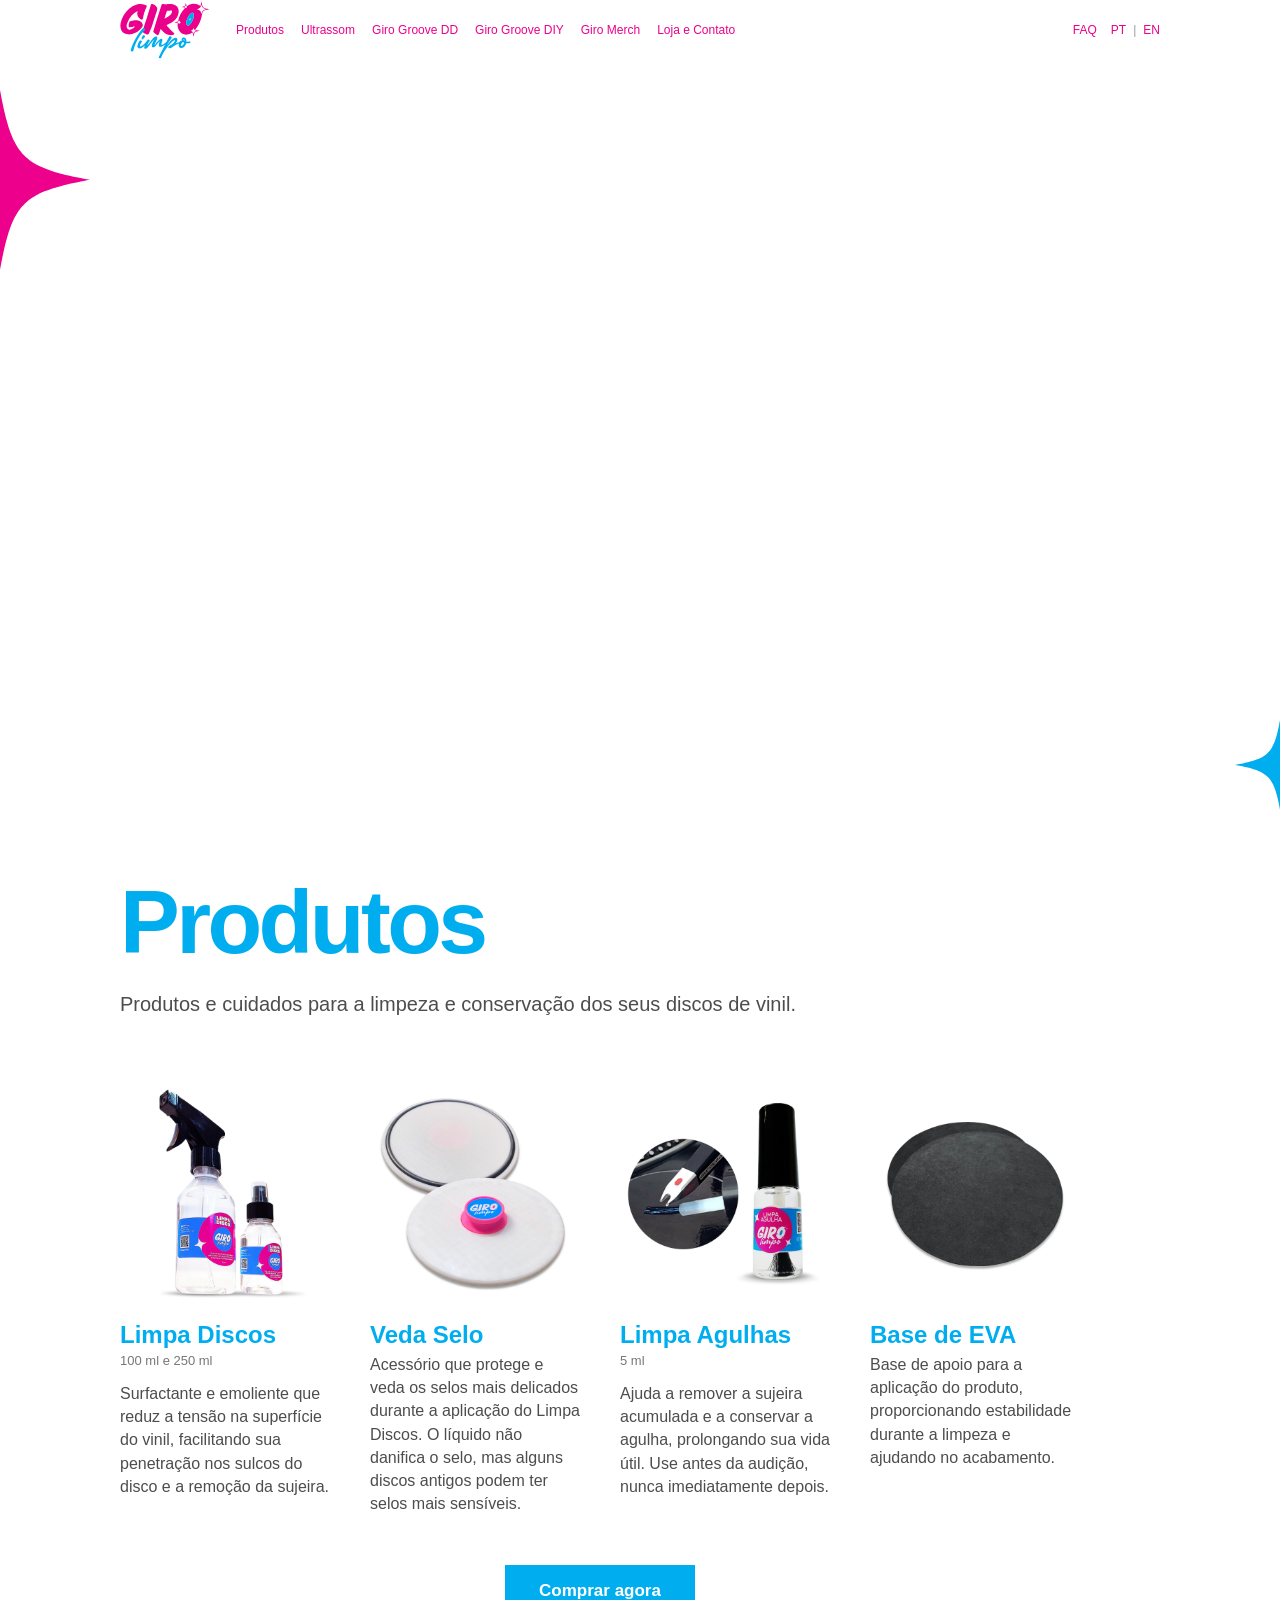
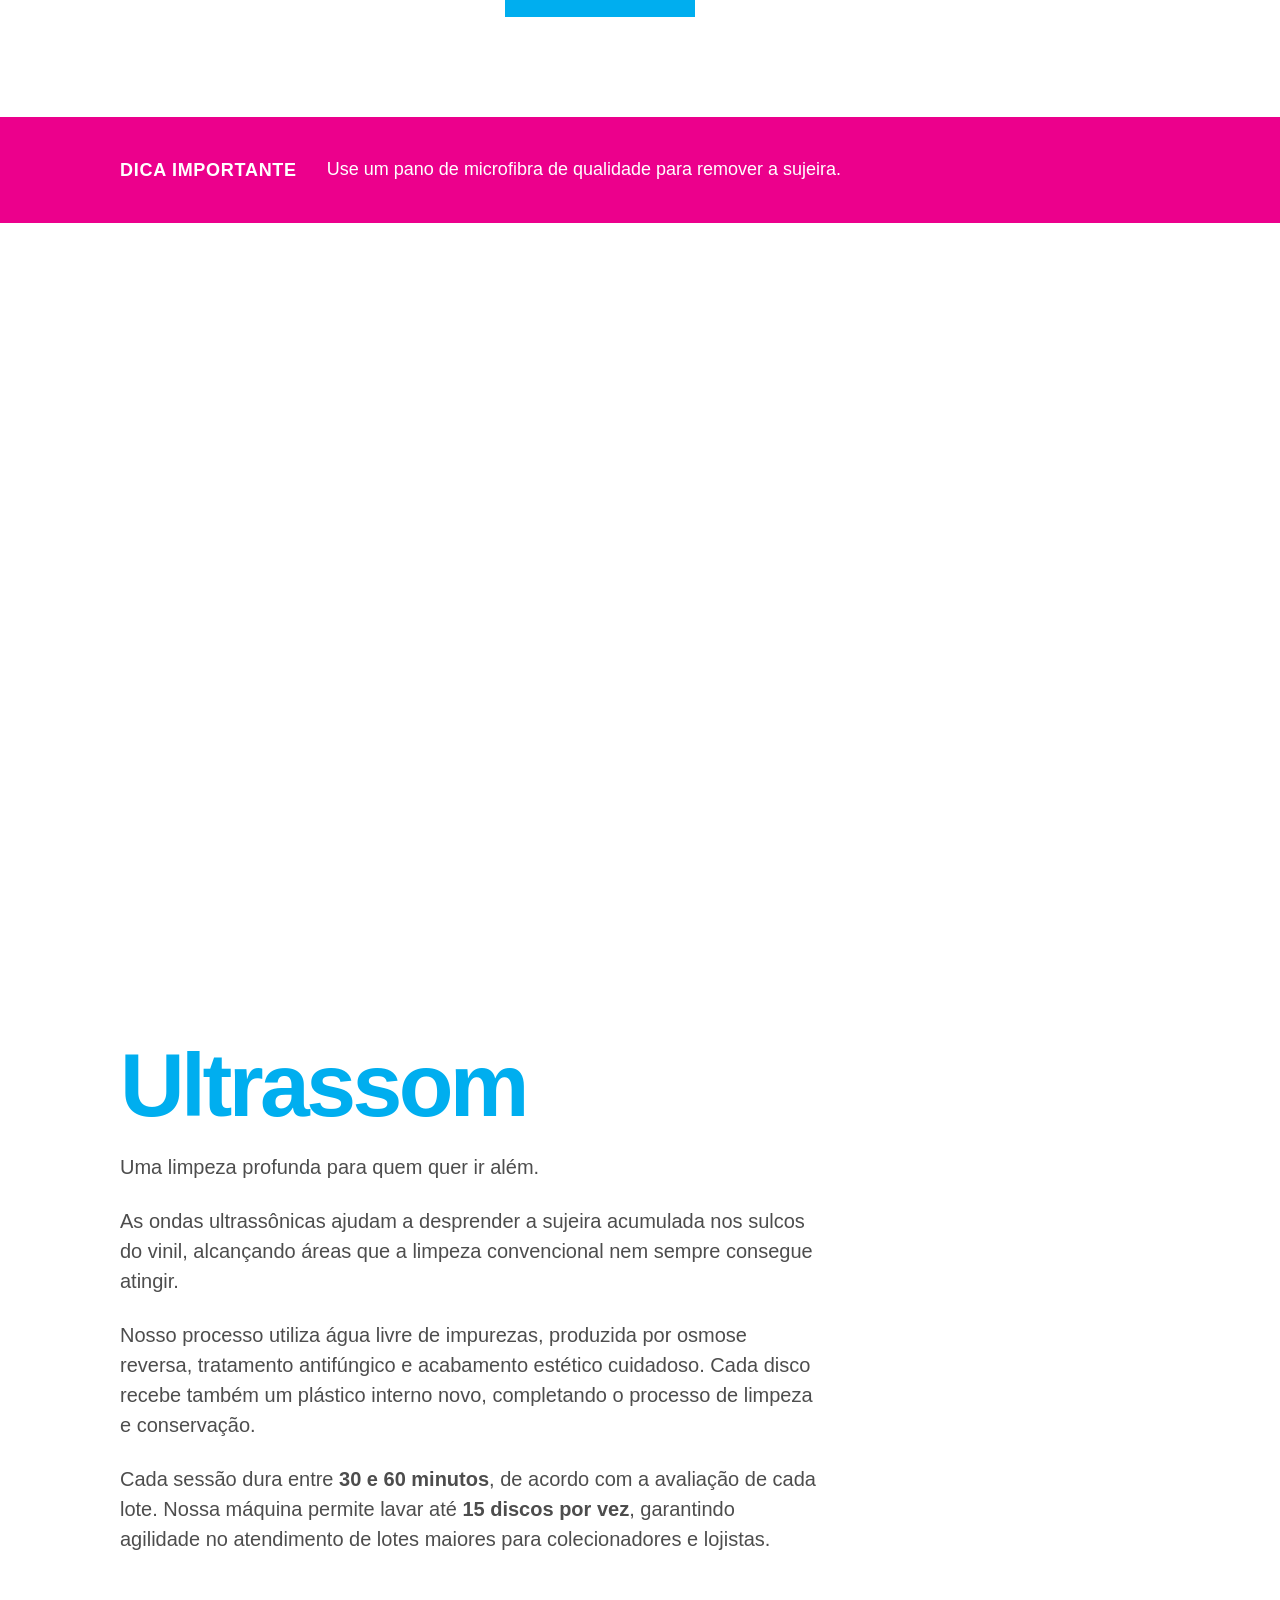
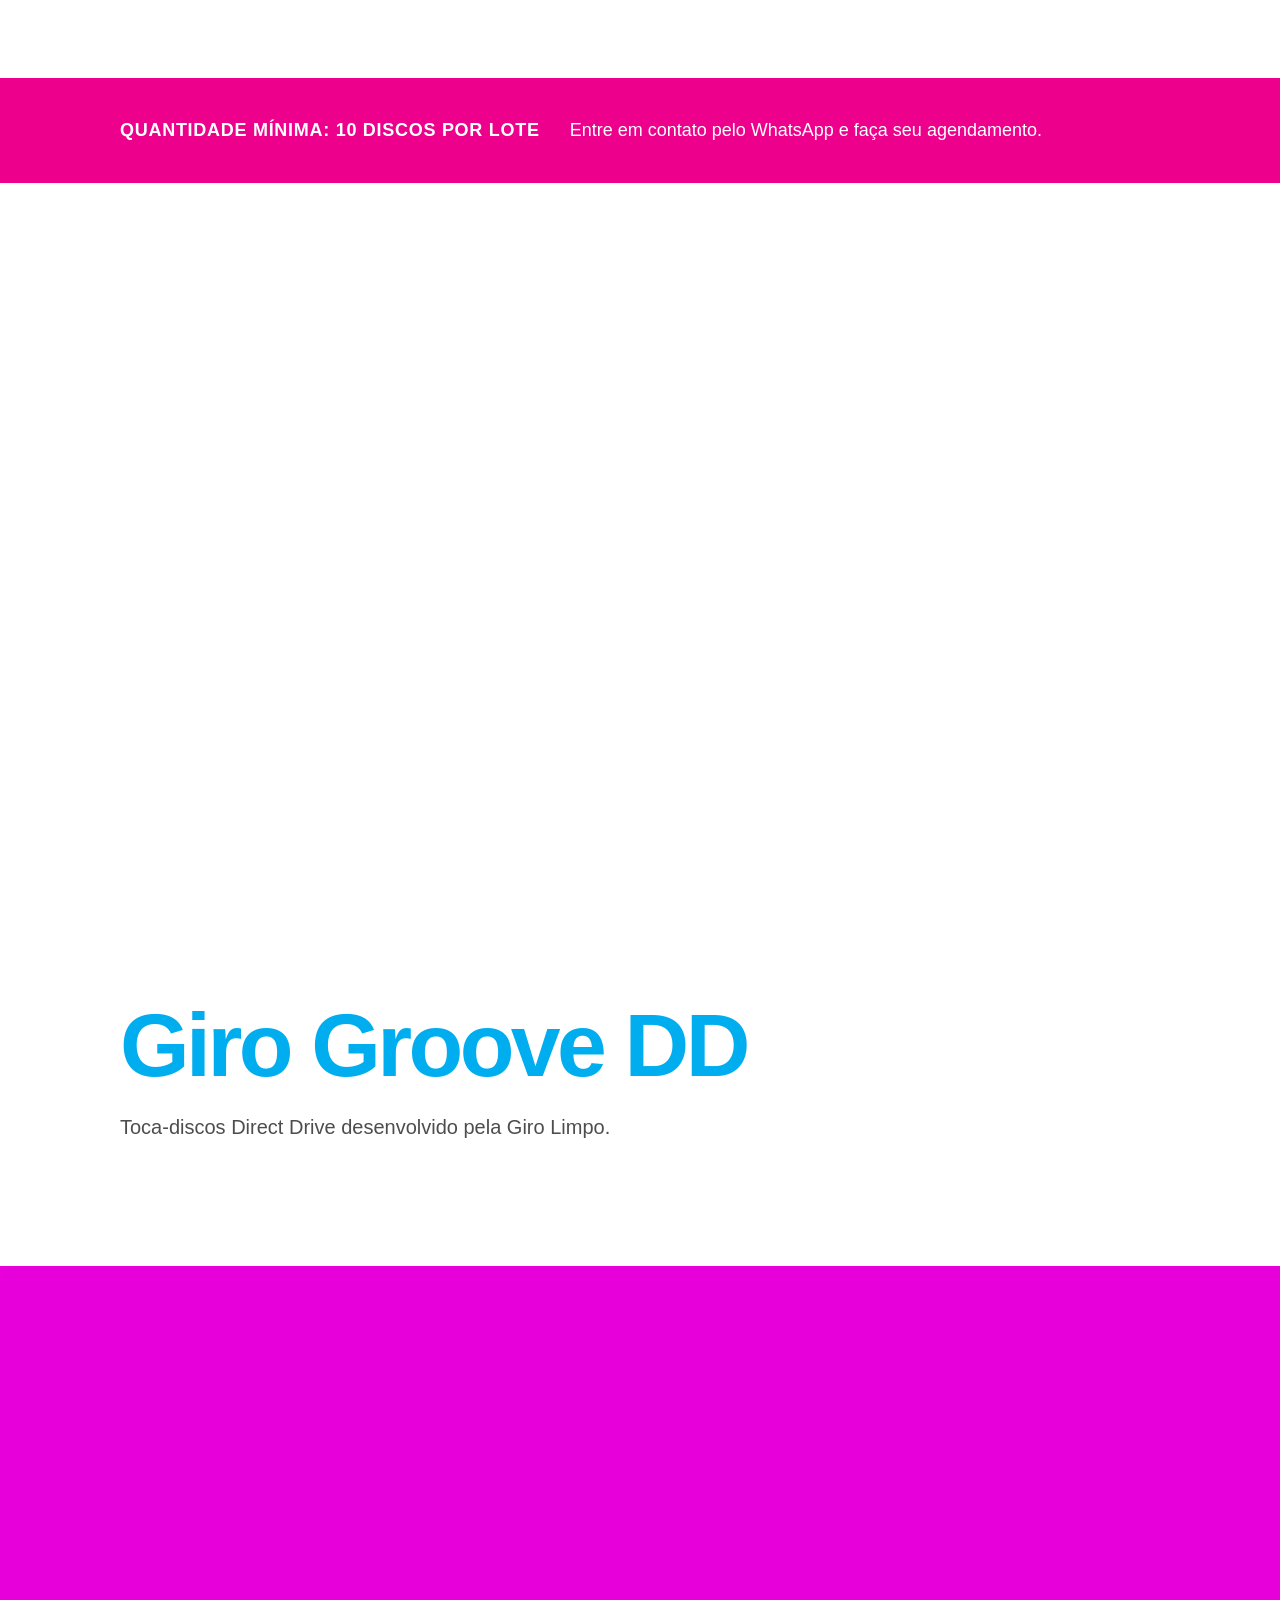
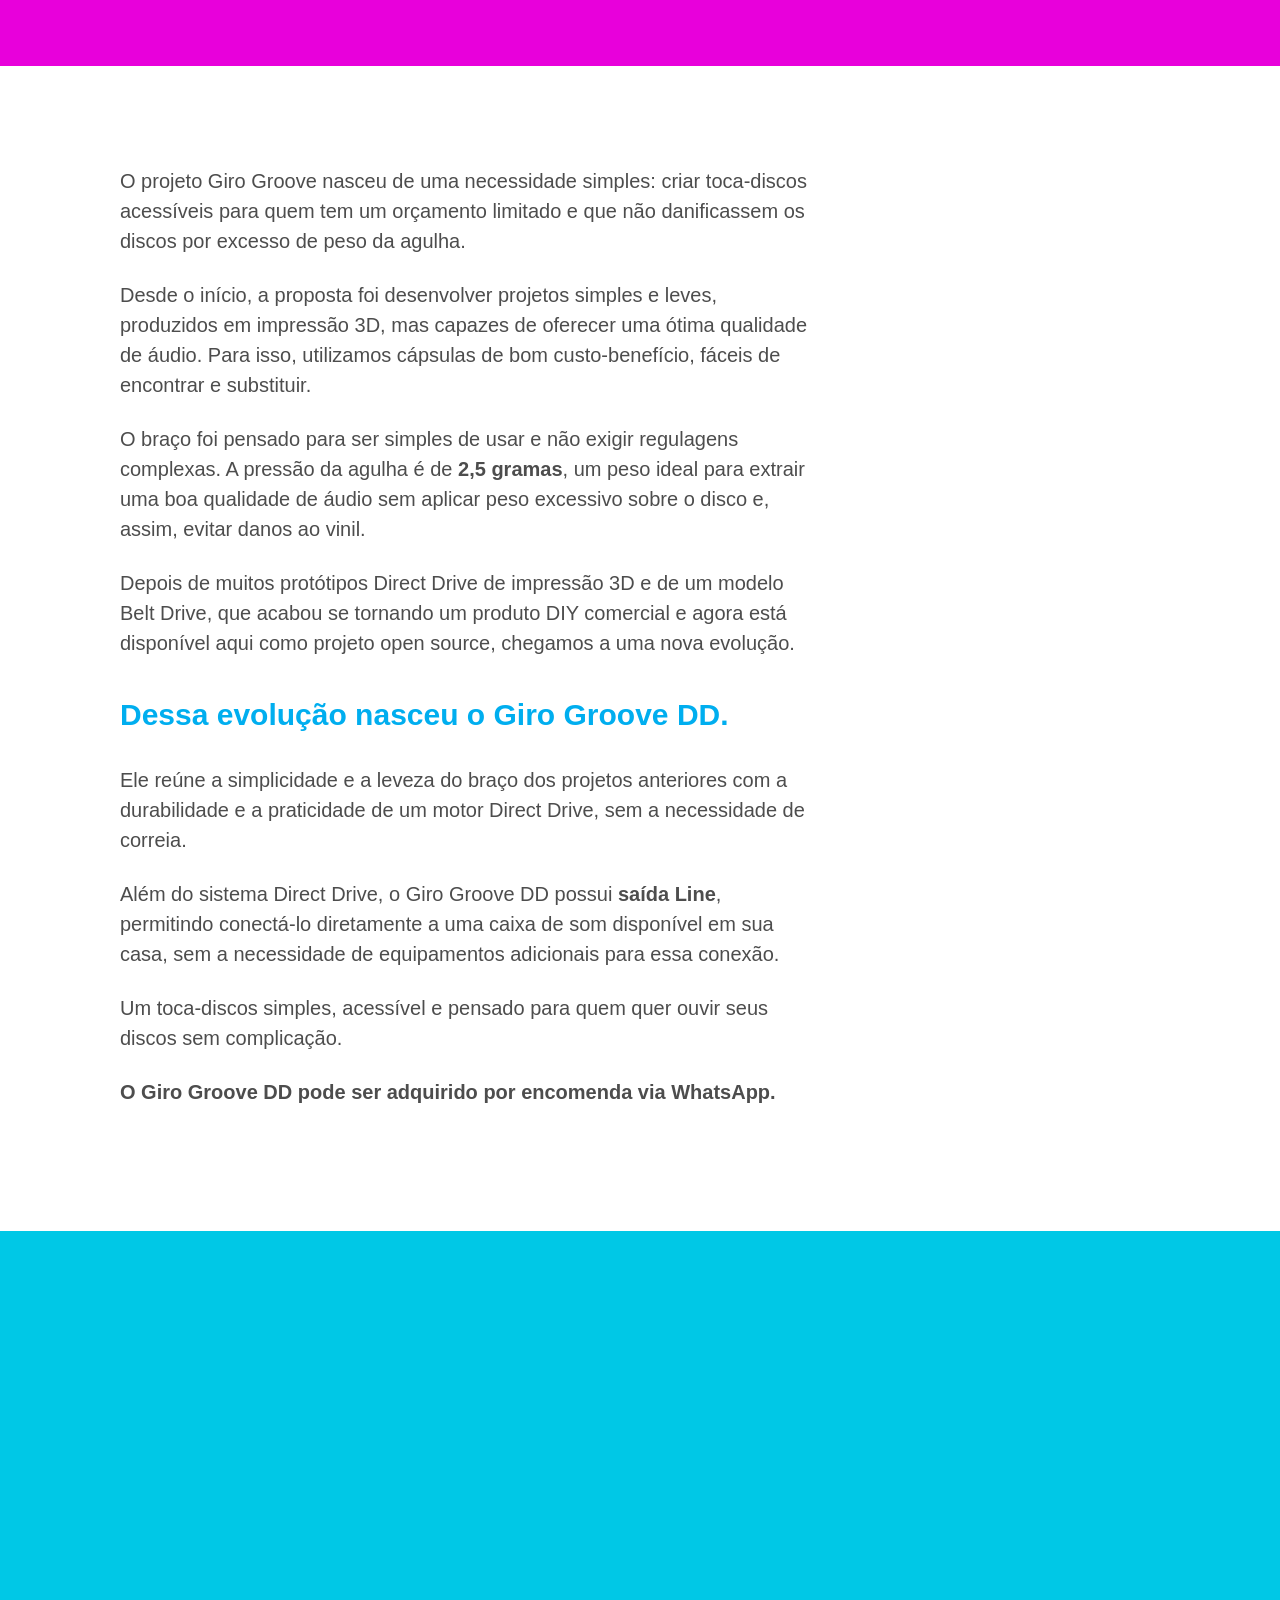
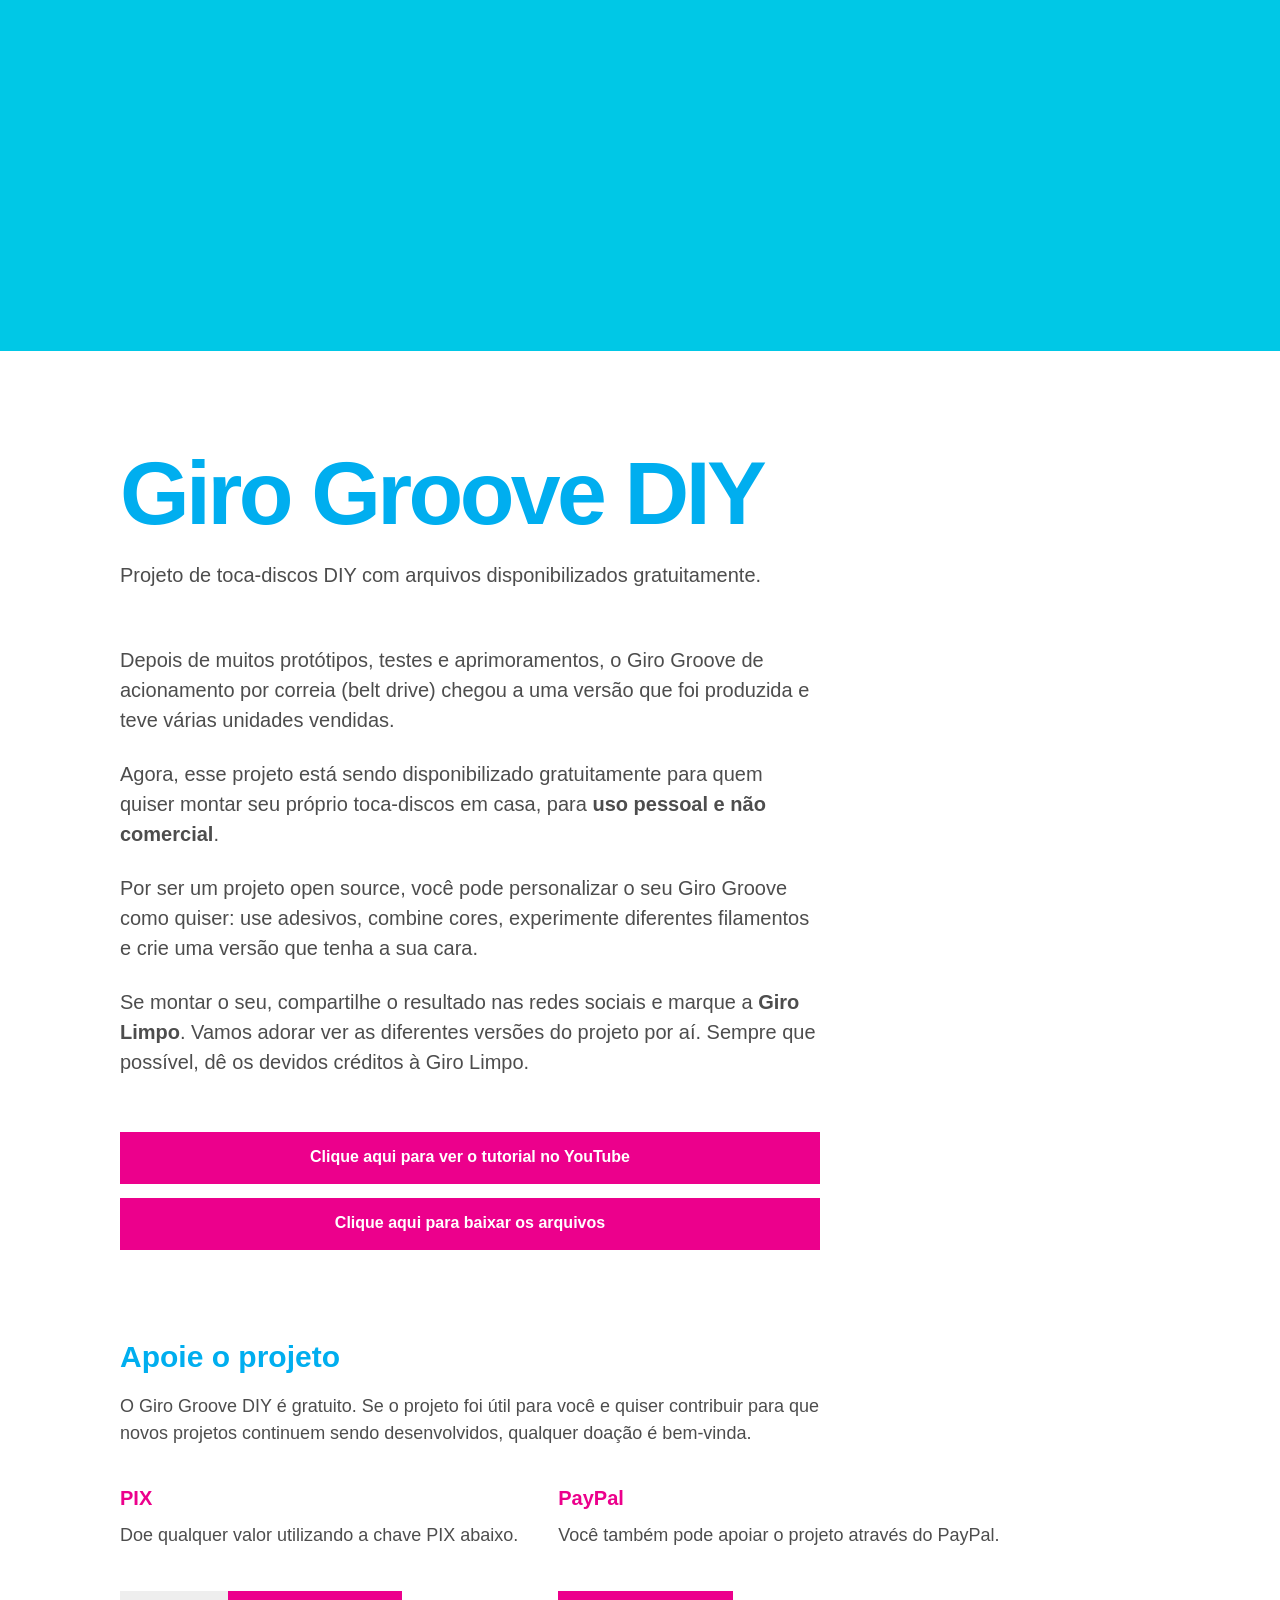
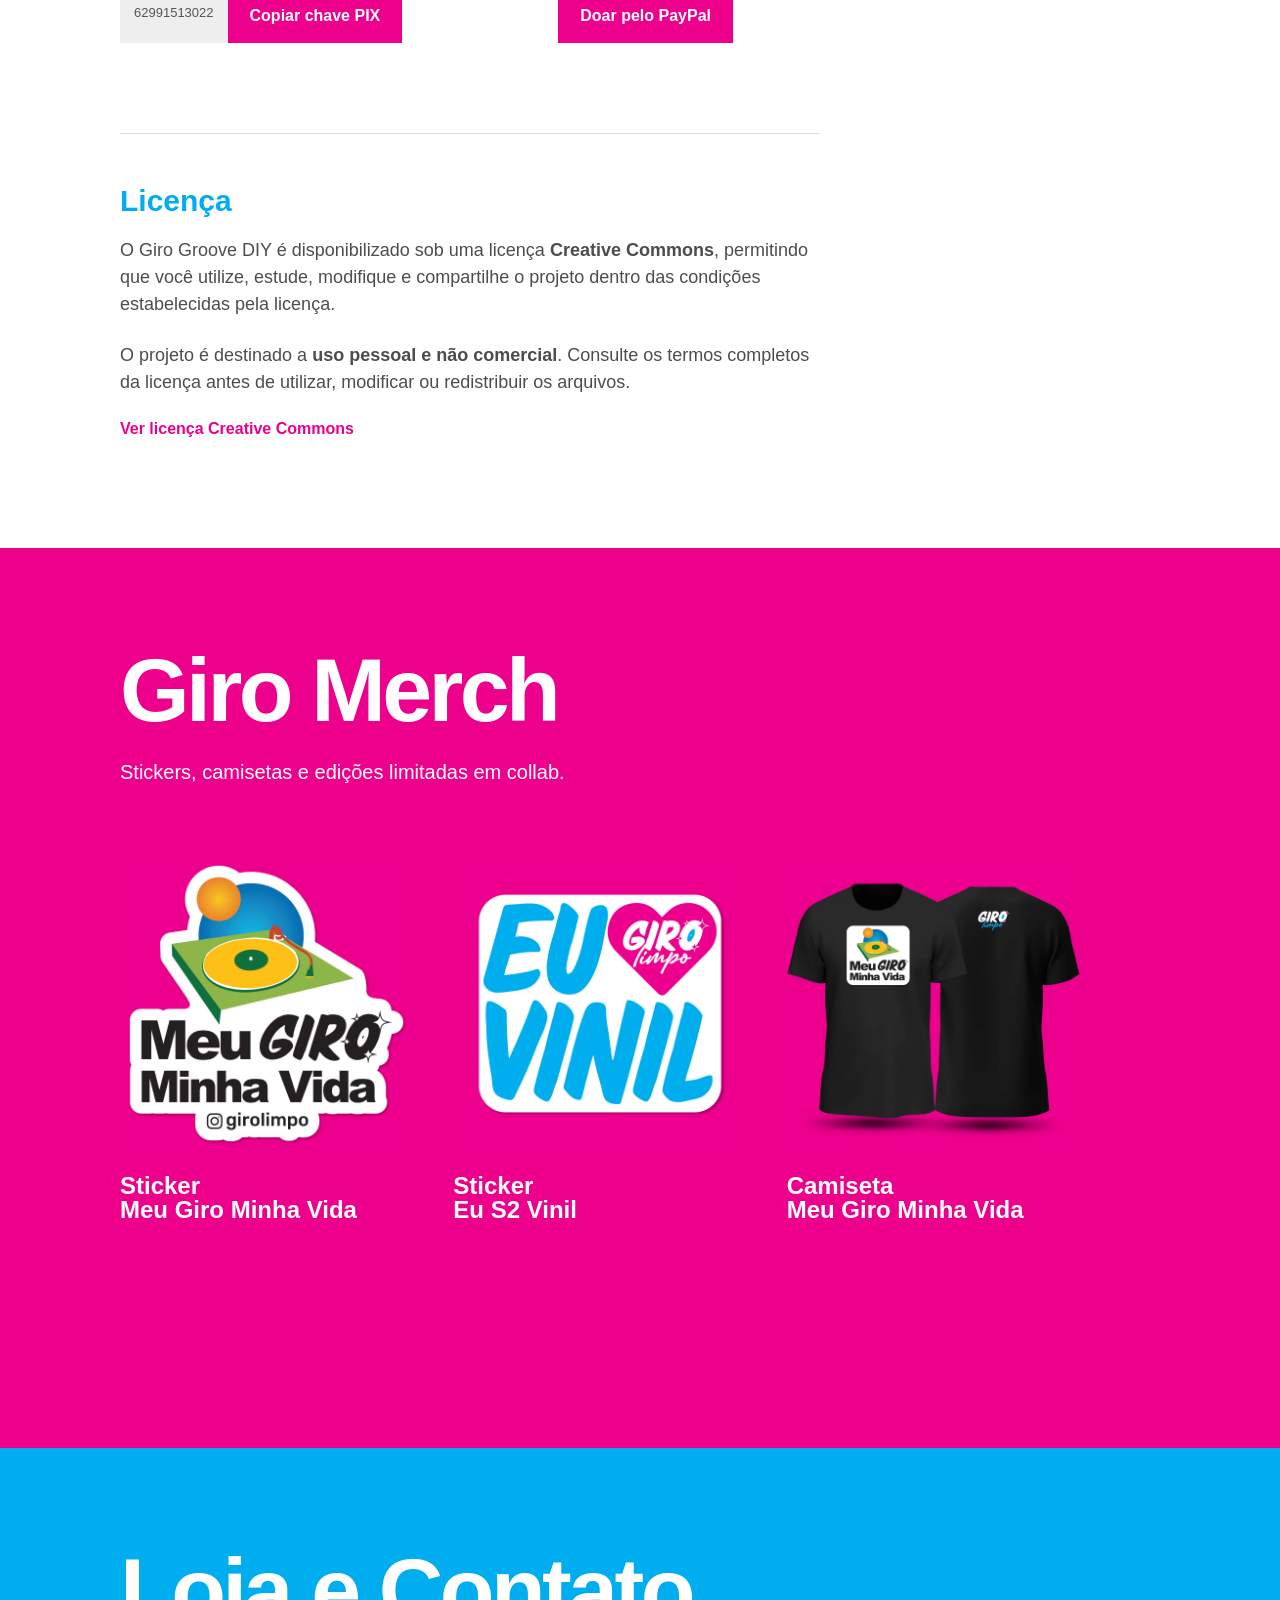
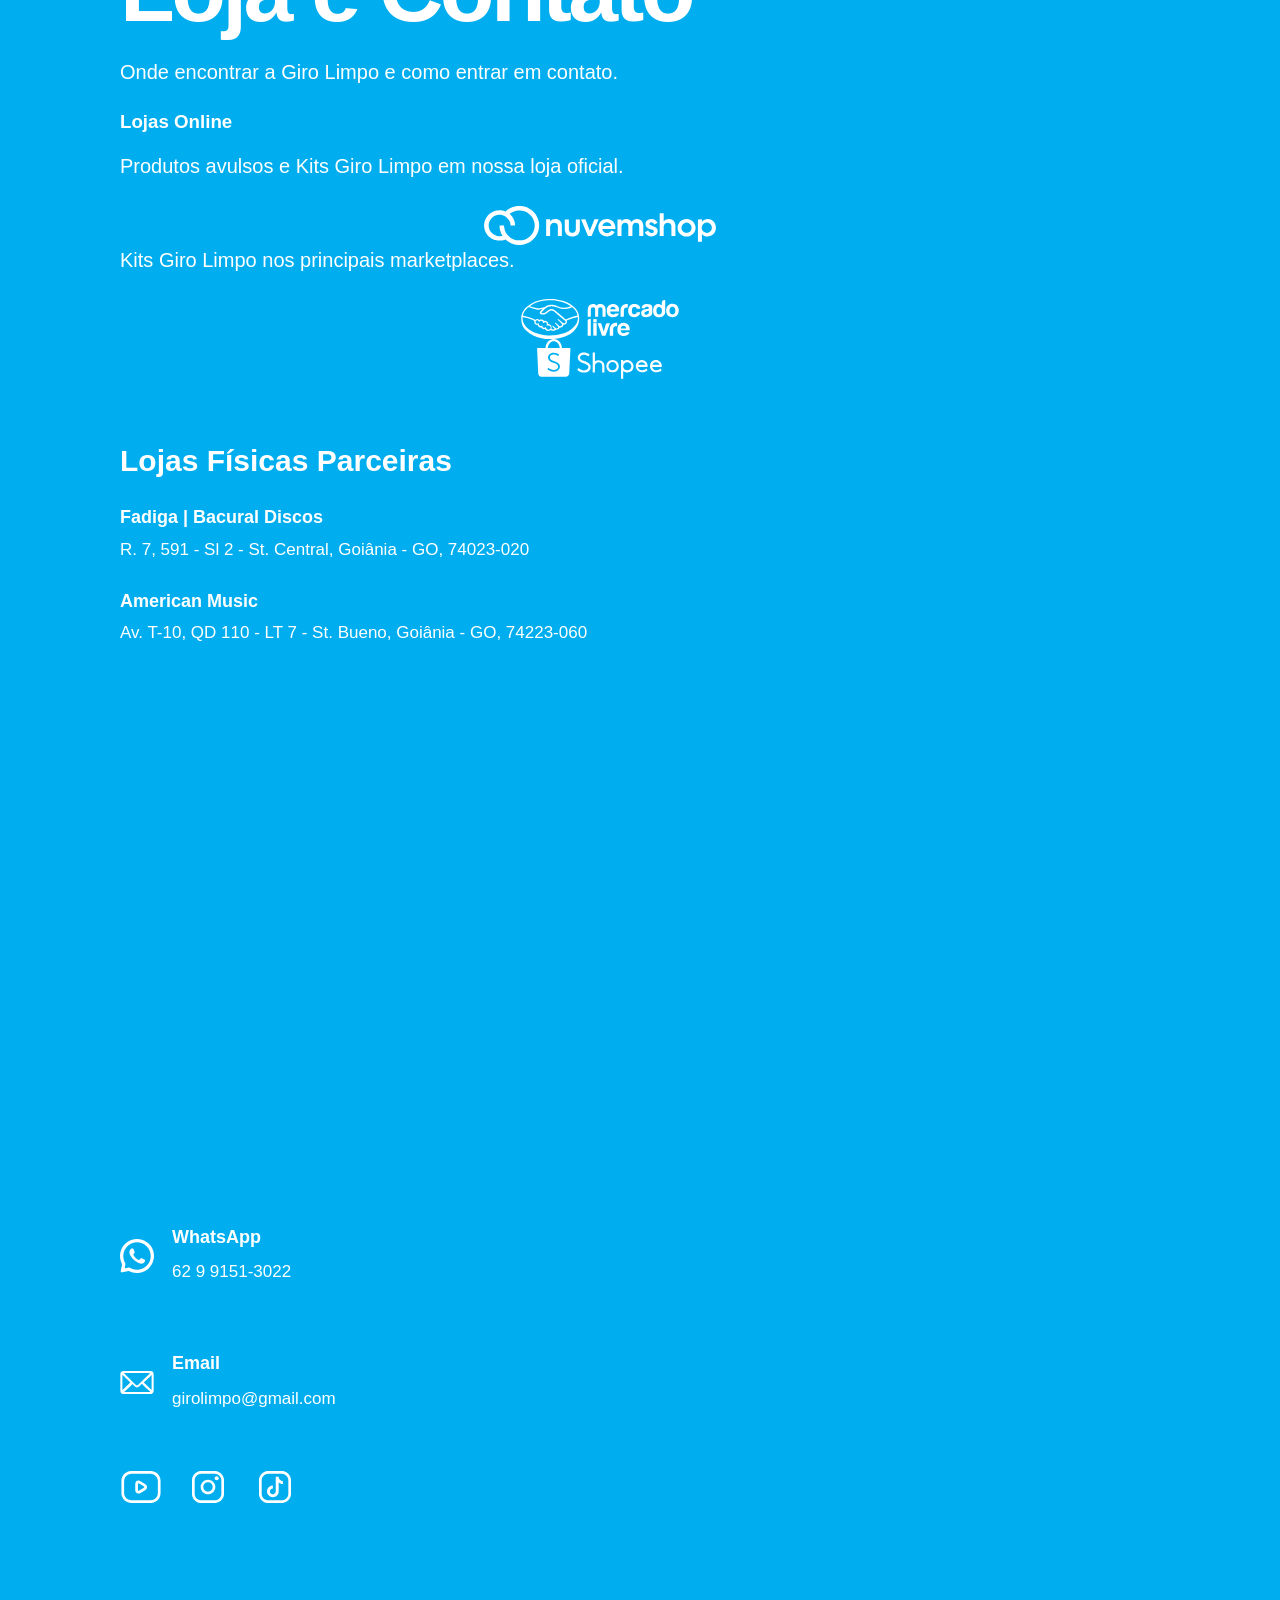
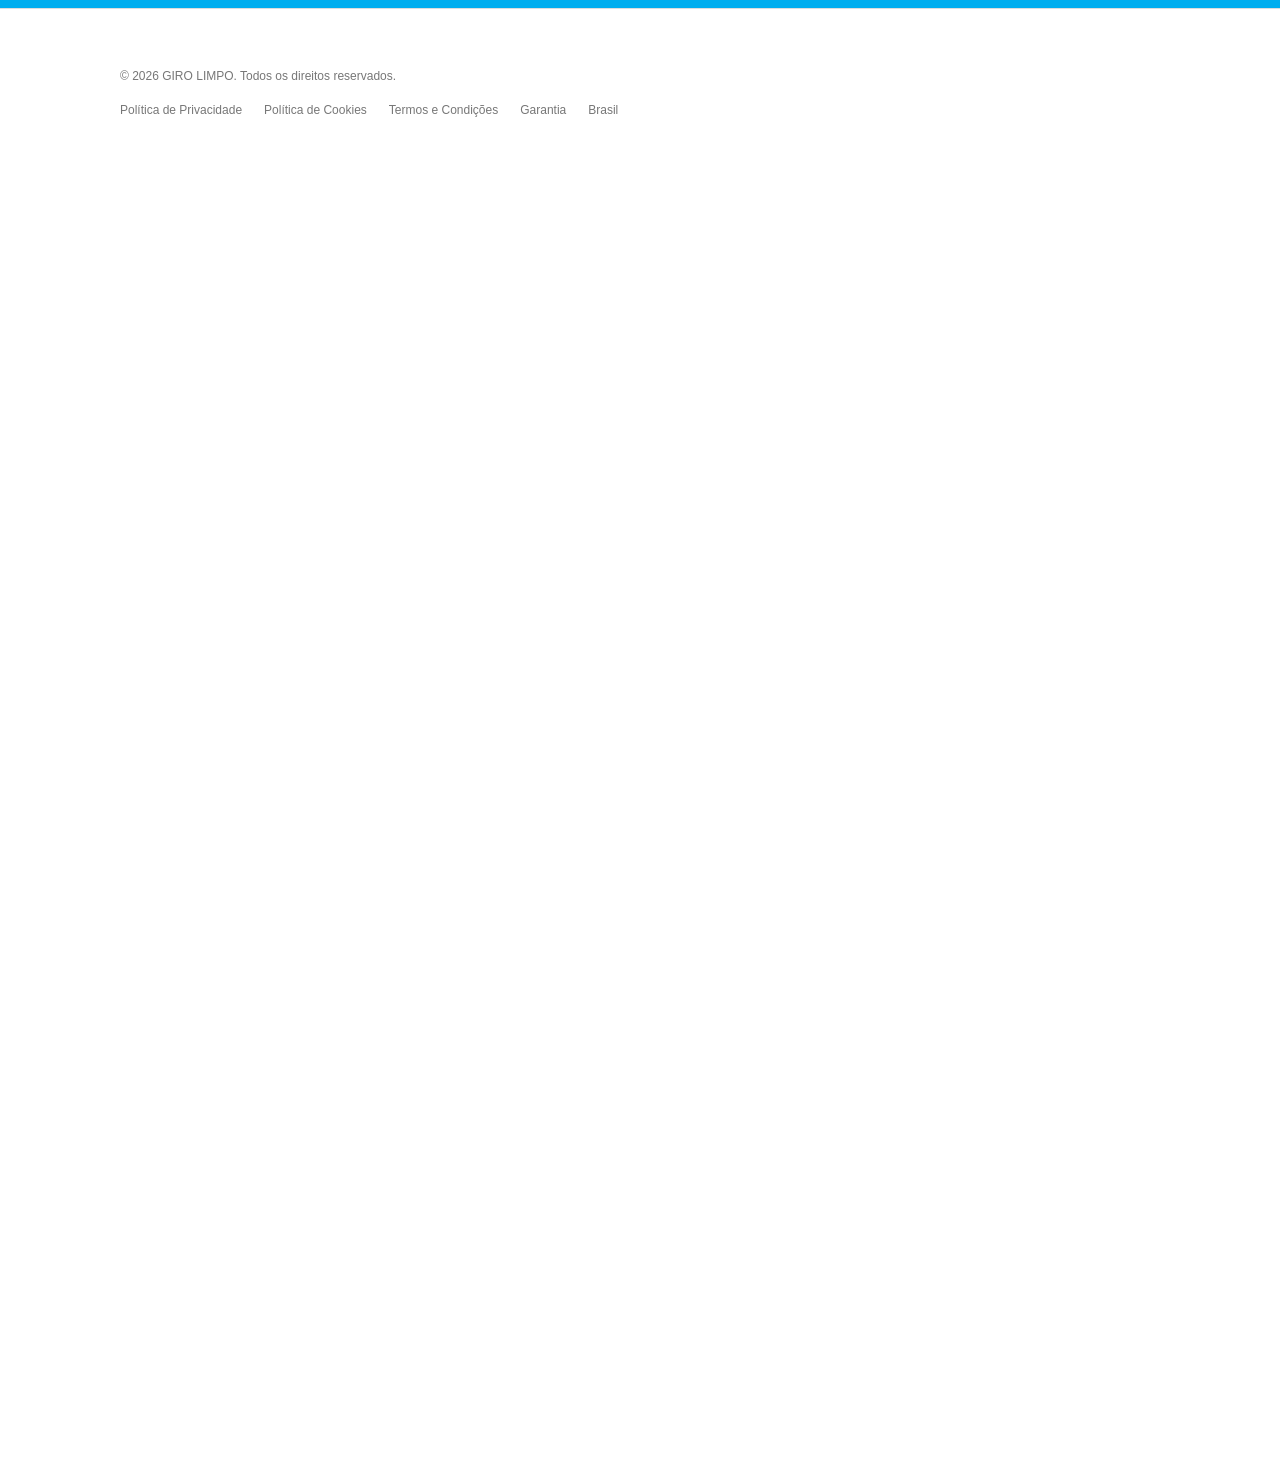
==== commit 20856f0c: "Add files via upload" ====
--- a/index.html
+++ b/index.html
@@ -6,1083 +6,1354 @@
     <meta charset="UTF-8">
     <meta name="viewport" content="width=device-width, initial-scale=1.0">
 
-    <title>Giro Limpo</title>
-    <meta name="description" content="Giro Limpo — vinil, produtos, limpeza ultrassônica e projetos.">
-
-    <link rel="stylesheet" href="css/style.css">
-
-    <style>
-
-        /* =========================================================
-           GIRO MERCH
-           ========================================================= */
-
-        .giro-merch-section {
-            background: #EC008C;
-            color: #ffffff;
+
+<title>Giro Limpo</title>
+<meta name="description" content="Giro Limpo — vinil, produtos, limpeza ultrassônica e projetos.">
+
+<link rel="stylesheet" href="css/style.css">
+
+<style>
+
+    /* =========================================================
+       GIRO MERCH
+       ========================================================= */
+
+    .giro-merch-section {
+        background: #EC008C;
+        color: #ffffff;
+    }
+
+    .giro-merch-section h2,
+    .giro-merch-section p,
+    .giro-merch-section .product-card h3 {
+        color: #ffffff !important;
+    }
+
+    .giro-merch-grid {
+        grid-template-columns: repeat(3, 1fr);
+    }
+
+    .giro-merch-section .product-photo {
+        background: transparent;
+    }
+
+
+    /* =========================================================
+       BOTÃO COMPRAR AGORA — PRODUTOS
+       ========================================================= */
+
+    .products-buy {
+        display: flex;
+        justify-content: center;
+        margin-top: 50px;
+    }
+
+    .products-buy-button {
+        display: inline-flex;
+        align-items: center;
+        justify-content: center;
+        min-height: 52px;
+        padding: 14px 34px;
+        background: #00AEEF;
+        color: #ffffff;
+        text-decoration: none;
+        font-family: Arial, Helvetica, sans-serif;
+        font-size: 17px;
+        font-weight: 700;
+        line-height: 1.3;
+        border: 0;
+        border-radius: 0;
+        cursor: pointer;
+        transition: background 0.2s ease;
+    }
+
+    .products-buy-button:hover {
+        background: #EC008C;
+    }
+
+
+    /* =========================================================
+       LOJA E CONTATO
+       ========================================================= */
+
+    .loja-contato-section {
+        background: #00AEEF;
+        color: #ffffff;
+    }
+
+    .loja-contato-section h2,
+    .loja-contato-section p,
+    .loja-contato-section h3,
+    .loja-contato-section strong {
+        color: #ffffff !important;
+    }
+
+
+    /* =========================================================
+       CONTATOS
+       ========================================================= */
+
+    .contact-item {
+        display: flex;
+        align-items: center;
+        gap: 18px;
+        margin-top: 35px;
+    }
+
+    .contact-icon {
+        width: 34px;
+        height: 34px;
+        object-fit: contain;
+        display: block;
+        flex-shrink: 0;
+    }
+
+    .contact-info {
+        display: flex;
+        flex-direction: column;
+        gap: 5px;
+    }
+
+    .contact-info strong {
+        font-size: 18px;
+        line-height: 1.1;
+    }
+
+    .contact-info a {
+        color: #ffffff;
+        text-decoration: none;
+        font-size: 17px;
+    }
+
+    .contact-info a:hover {
+        color: #EC008C;
+    }
+
+
+    /* =========================================================
+       LOJAS ONLINE
+       ========================================================= */
+
+    .contact-links {
+        display: flex;
+        flex-wrap: wrap;
+        align-items: center;
+        gap: 30px;
+        margin-top: 55px;
+    }
+
+    .store-link {
+        display: flex;
+        align-items: center;
+        justify-content: center;
+        text-decoration: none;
+        line-height: 0;
+    }
+
+    .store-icon {
+        width: auto;
+        height: 40px;
+        max-width: none;
+        object-fit: contain;
+        object-position: center;
+        display: block;
+    }
+
+    .store-link:hover {
+        opacity: 0.75;
+    }
+
+    .store-link span {
+        display: none;
+    }
+
+
+    /* =========================================================
+       LOJAS FÍSICAS
+       ========================================================= */
+
+    .physical-stores {
+        margin-top: 65px;
+    }
+
+    .physical-stores h3 {
+        margin: 0 0 30px;
+        font-size: 30px;
+        line-height: 1.1;
+    }
+
+    .physical-store {
+        margin-bottom: 28px;
+    }
+
+    .physical-store strong {
+        display: block;
+        margin-bottom: 8px;
+        font-size: 18px;
+    }
+
+    .physical-store p {
+        margin: 0;
+        color: #ffffff !important;
+        font-size: 17px;
+        line-height: 1.5;
+    }
+
+
+    /* =========================================================
+       REDES SOCIAIS
+       ========================================================= */
+
+    .social-links {
+        display: flex;
+        align-items: center;
+        gap: 25px;
+        margin-top: 55px;
+    }
+
+    .social-links a {
+        display: flex;
+        align-items: center;
+        justify-content: center;
+        width: 42px;
+        height: 42px;
+    }
+
+    .social-icon {
+        width: auto;
+        height: 32px;
+        max-width: 42px;
+        object-fit: contain;
+        display: block;
+    }
+
+    .social-links a:hover .social-icon {
+        opacity: 0.75;
+    }
+
+
+    /* =========================================================
+       PIX + PAYPAL
+       ========================================================= */
+
+    .diy-donation {
+        width: 100%;
+        display: flex;
+        align-items: flex-start;
+        gap: 40px;
+        margin-top: 40px;
+    }
+
+    .donation-item {
+        min-width: 0;
+        flex: 0 0 auto;
+        display: flex;
+        flex-direction: column;
+    }
+
+    .pix-copy {
+        display: flex;
+        align-items: stretch;
+        width: max-content;
+        max-width: 100%;
+        margin-top: 18px;
+    }
+
+    .pix-copy button {
+        flex-shrink: 0;
+        min-height: 52px;
+        height: 52px;
+        padding: 14px 22px;
+        box-sizing: border-box;
+        border: 0;
+        background: #EC008C;
+        color: #ffffff;
+        font-family: Arial, Helvetica, sans-serif;
+        font-size: 16px;
+        font-weight: 700;
+        line-height: 1.3;
+        cursor: pointer;
+        white-space: nowrap;
+    }
+
+    .diy-paypal-button {
+        display: inline-flex;
+        align-items: center;
+        justify-content: center;
+        width: max-content;
+        min-width: 0;
+        height: 52px;
+        min-height: 52px;
+        margin-top: 18px;
+        padding: 14px 22px;
+        box-sizing: border-box;
+        background: #EC008C;
+        color: #ffffff;
+        text-decoration: none;
+        font-family: Arial, Helvetica, sans-serif;
+        font-size: 16px;
+        font-weight: 700;
+        line-height: 1.3;
+        border: 0;
+        border-radius: 0;
+        white-space: nowrap;
+        cursor: pointer;
+        transition: background 0.2s ease;
+    }
+
+    .pix-copy button:hover,
+    .diy-paypal-button:hover {
+        background: #00AEEF;
+    }
+
+
+    /* =========================================================
+       FORMULÁRIO TALLY
+       ========================================================= */
+
+    .lead-form {
+        width: 100%;
+        margin-top: 40px;
+        position: relative;
+        left: -5px;
+    }
+
+    .lead-form iframe {
+        display: block;
+        width: 100%;
+        min-height: 447px;
+        border: 0;
+    }
+
+
+    /* =========================================================
+       RESPONSIVE
+       ========================================================= */
+
+    @media (max-width: 600px) {
+
+        .giro-merch-grid {
+            grid-template-columns: 1fr;
+            gap: 50px;
         }
 
-        .giro-merch-section h2,
-        .giro-merch-section p,
-        .giro-merch-section .product-card h3 {
-            color: #ffffff !important;
+        .contact-links {
+            flex-direction: row;
+            align-items: center;
+            gap: 25px;
         }
 
-        .giro-merch-grid {
-            grid-template-columns: repeat(3, 1fr);
-        }
-
-        .giro-merch-section .product-photo {
-            background: transparent;
-        }
-
-
-        /* =========================================================
-           LOJA E CONTATO
-           ========================================================= */
-
-        .loja-contato-section {
-            background: #00AEEF;
-            color: #ffffff;
-        }
-
-        .loja-contato-section h2,
-        .loja-contato-section p,
-        .loja-contato-section h3,
-        .loja-contato-section strong {
-            color: #ffffff !important;
-        }
-
-
-        /* =========================================================
-           CONTATOS
-           ========================================================= */
-
-        .contact-item {
-            display: flex;
-            align-items: center;
-            gap: 18px;
-            margin-top: 35px;
-        }
-
-        .contact-icon {
-            width: 34px;
-            height: 34px;
-            object-fit: contain;
-            display: block;
-            flex-shrink: 0;
-        }
-
-        .contact-info {
-            display: flex;
-            flex-direction: column;
-            gap: 5px;
-        }
-
-        .contact-info strong {
-            font-size: 18px;
-            line-height: 1.1;
-        }
-
-        .contact-info a {
-            color: #ffffff;
-            text-decoration: none;
-            font-size: 17px;
-        }
-
-        .contact-info a:hover {
-            color: #EC008C;
-        }
-
-
-        /* =========================================================
-           LOJAS ONLINE
-           ========================================================= */
-
-        .contact-links {
-            display: flex;
-            flex-wrap: wrap;
-            align-items: center;
-            gap: 30px;
-            margin-top: 55px;
-        }
-
-        .store-link {
-            display: flex;
-            align-items: center;
-            justify-content: center;
-            text-decoration: none;
-            line-height: 0;
-        }
-
         .store-icon {
-            width: auto;
             height: 40px;
             max-width: none;
-            object-fit: contain;
-            object-position: center;
-            display: block;
         }
 
-        .store-link:hover {
-            opacity: 0.75;
+        .social-links {
+            gap: 20px;
         }
 
-        .store-link span {
-            display: none;
+        .social-links a {
+            width: 38px;
+            height: 38px;
         }
 
-
-        /* =========================================================
-           LOJAS FÍSICAS
-           ========================================================= */
-
-        .physical-stores {
-            margin-top: 65px;
+        .social-icon {
+            height: 30px;
+            max-width: 38px;
         }
-
-        .physical-stores h3 {
-            margin: 0 0 30px;
-            font-size: 30px;
-            line-height: 1.1;
-        }
-
-        .physical-store {
-            margin-bottom: 28px;
-        }
-
-        .physical-store strong {
-            display: block;
-            margin-bottom: 8px;
-            font-size: 18px;
-        }
-
-        .physical-store p {
-            margin: 0;
-            color: #ffffff !important;
-            font-size: 17px;
-            line-height: 1.5;
-        }
-
-
-        /* =========================================================
-           REDES SOCIAIS
-           ========================================================= */
-
-        .social-links {
-            display: flex;
-            align-items: center;
-            gap: 25px;
-            margin-top: 55px;
-        }
-
-        .social-links a {
-            display: flex;
-            align-items: center;
-            justify-content: center;
-            width: 42px;
-            height: 42px;
-        }
-
-        .social-icon {
-            width: auto;
-            height: 32px;
-            max-width: 42px;
-            object-fit: contain;
-            display: block;
-        }
-
-        .social-links a:hover .social-icon {
-            opacity: 0.75;
-        }
-
-
-        /* =========================================================
-           PIX + PAYPAL
-           ========================================================= */
 
         .diy-donation {
             width: 100%;
             display: flex;
+            flex-direction: column;
             align-items: flex-start;
-            gap: 40px;
-            margin-top: 40px;
+            gap: 45px;
+            margin-top: 30px;
         }
 
         .donation-item {
-            min-width: 0;
-            flex: 0 0 auto;
+            width: 100%;
+        }
+
+        .pix-copy {
+            width: 100%;
             display: flex;
             flex-direction: column;
-        }
-
-        .pix-copy {
-            display: flex;
-            align-items: stretch;
-            width: max-content;
-            max-width: 100%;
             margin-top: 18px;
         }
 
+        .pix-copy span {
+            width: 100%;
+            max-width: none;
+            display: block;
+        }
+
         .pix-copy button {
-            flex-shrink: 0;
+            width: max-content;
+            align-self: flex-start;
             min-height: 52px;
             height: 52px;
             padding: 14px 22px;
-            box-sizing: border-box;
-            border: 0;
-            background: #EC008C;
-            color: #ffffff;
-            font-family: Arial, Helvetica, sans-serif;
             font-size: 16px;
-            font-weight: 700;
-            line-height: 1.3;
-            cursor: pointer;
-            white-space: nowrap;
         }
 
         .diy-paypal-button {
             display: inline-flex;
-            align-items: center;
-            justify-content: center;
             width: max-content;
             min-width: 0;
             height: 52px;
             min-height: 52px;
             margin-top: 18px;
             padding: 14px 22px;
-            box-sizing: border-box;
-            background: #EC008C;
-            color: #ffffff;
-            text-decoration: none;
-            font-family: Arial, Helvetica, sans-serif;
             font-size: 16px;
-            font-weight: 700;
-            line-height: 1.3;
-            border: 0;
-            border-radius: 0;
-            white-space: nowrap;
-            cursor: pointer;
-            transition: background 0.2s ease;
+            flex: 0 0 auto;
         }
 
-        .pix-copy button:hover,
-        .diy-paypal-button:hover {
-            background: #00AEEF;
+        .lead-form {
+            margin-top: 50px;
         }
 
-
-        /* =========================================================
-           RESPONSIVE
-           ========================================================= */
-
-        @media (max-width: 600px) {
-
-            .giro-merch-grid {
-                grid-template-columns: 1fr;
-                gap: 50px;
-            }
-
-            .contact-links {
-                flex-direction: row;
-                align-items: center;
-                gap: 25px;
-            }
-
-            .store-icon {
-                height: 40px;
-                max-width: none;
-            }
-
-            .social-links {
-                gap: 20px;
-            }
-
-            .social-links a {
-                width: 38px;
-                height: 38px;
-            }
-
-            .social-icon {
-                height: 30px;
-                max-width: 38px;
-            }
-
-
-            /* PIX + PAYPAL */
-
-            .diy-donation {
-                width: 100%;
-                display: flex;
-                flex-direction: column;
-                align-items: flex-start;
-                gap: 45px;
-                margin-top: 30px;
-            }
-
-            .donation-item {
-                width: 100%;
-            }
-
-            .pix-copy {
-                width: 100%;
-                display: flex;
-                flex-direction: column;
-                margin-top: 18px;
-            }
-
-            .pix-copy span {
-                width: 100%;
-                max-width: none;
-                display: block;
-            }
-
-            .pix-copy button {
-                width: max-content;
-                align-self: flex-start;
-                min-height: 52px;
-                height: 52px;
-                padding: 14px 22px;
-                font-size: 16px;
-            }
-
-            .diy-paypal-button {
-                display: inline-flex;
-                width: max-content;
-                min-width: 0;
-                height: 52px;
-                min-height: 52px;
-                margin-top: 18px;
-                padding: 14px 22px;
-                font-size: 16px;
-                flex: 0 0 auto;
-            }
-
+        .lead-form iframe {
+            min-height: 500px;
         }
 
-    </style>
+    }
+
+</style>
+
 
 </head>
 
+
 <body id="topo">
 
-    <!-- =========================================================
-         ESTRELAS FIXAS
-         ========================================================= -->
-
-    <div class="giro-stars" aria-hidden="true">
-        <div class="giro-star giro-star-1"></div>
-        <div class="giro-star giro-star-2"></div>
-    </div>
-
-
-    <header class="site-header">
-
-        <div class="header-left">
-
-            <a href="#topo" class="logo" aria-label="Giro Limpo">
-                <img src="img/logo.svg" alt="Giro Limpo">
-            </a>
-
-            <nav class="main-nav">
-
-                <a href="#produtos">Produtos</a>
-                <a href="#ultrassom">Ultrassom</a>
-                <a href="#giro-groove-dd">Giro Groove DD</a>
-                <a href="#giro-groove-diy">Giro Groove DIY</a>
-                <a href="#giro-merch">Giro Merch</a>
-                <a href="#loja-contato">Loja e Contato</a>
-
-            </nav>
+
+<div class="giro-stars" aria-hidden="true">
+
+    <div class="giro-star giro-star-1"></div>
+
+    <div class="giro-star giro-star-2"></div>
+
+</div>
+
+
+<header class="site-header">
+
+
+<div class="header-left">
+
+    <a href="#topo" class="logo" aria-label="Giro Limpo">
+        <img src="img/logo.svg" alt="Giro Limpo">
+    </a>
+
+
+    <nav class="main-nav">
+
+        <a href="#produtos">Produtos</a>
+
+        <a href="#ultrassom">Ultrassom</a>
+
+        <a href="#giro-groove-dd">Giro Groove DD</a>
+
+        <a href="#giro-groove-diy">Giro Groove DIY</a>
+
+        <a href="#giro-merch">Giro Merch</a>
+
+        <a href="#loja-contato">Loja e Contato</a>
+
+    </nav>
+
+</div>
+
+
+<div class="language-switch">
+
+    <a href="faq.html" class="faq-link">FAQ</a>
+
+    <span class="header-separator"></span>
+
+    <a href="index.html">PT</a>
+
+    <span>|</span>
+
+    <a href="index-en.html">EN</a>
+
+</div>
+
+
+</header>
+
+
+<main>
+
+
+<section id="produtos" class="site-section">
+
+
+<a
+    href="https://www.youtube.com/watch?v=aGUyNHrdNh0"
+    target="_blank"
+    rel="noopener"
+    aria-label="Assistir O Ritual no YouTube"
+>
+
+    <video class="hero-video" autoplay muted playsinline loop>
+
+        <source src="videos/video01.mp4" type="video/mp4">
+
+    </video>
+
+</a>
+
+
+<div class="section-content">
+
+    <h2>Produtos</h2>
+
+    <p>
+        Produtos e cuidados para a limpeza e conservação dos seus discos de vinil.
+    </p>
+
+
+    <div class="products-grid">
+
+
+        <article class="product-card">
+
+            <div class="product-photo">
+
+                <img src="img/foto01.webp" alt="Limpa Discos">
+
+            </div>
+
+
+            <h3>Limpa Discos</h3>
+
+            <span class="product-size">100 ml e 250 ml</span>
+
+            <p>
+                Surfactante e emoliente que reduz a tensão na superfície
+                do vinil, facilitando sua penetração nos sulcos do disco
+                e a remoção da sujeira.
+            </p>
+
+        </article>
+
+
+        <article class="product-card">
+
+            <div class="product-photo">
+
+                <img src="img/foto02.webp" alt="Veda Selo">
+
+            </div>
+
+
+            <h3>Veda Selo</h3>
+
+            <p>
+                Acessório que protege e veda os selos mais delicados
+                durante a aplicação do Limpa Discos. O líquido não
+                danifica o selo, mas alguns discos antigos podem ter
+                selos mais sensíveis.
+            </p>
+
+        </article>
+
+
+        <article class="product-card">
+
+            <div class="product-photo">
+
+                <img src="img/foto03.webp" alt="Limpa Agulhas">
+
+            </div>
+
+
+            <h3>Limpa Agulhas</h3>
+
+            <span class="product-size">5 ml</span>
+
+            <p>
+                Ajuda a remover a sujeira acumulada e a conservar a
+                agulha, prolongando sua vida útil. Use antes da audição,
+                nunca imediatamente depois.
+            </p>
+
+        </article>
+
+
+        <article class="product-card">
+
+            <div class="product-photo">
+
+                <img src="img/foto04.webp" alt="Base de EVA">
+
+            </div>
+
+
+            <h3>Base de EVA</h3>
+
+            <p>
+                Base de apoio para a aplicação do produto, proporcionando
+                estabilidade durante a limpeza e ajudando no acabamento.
+            </p>
+
+        </article>
+
+
+    </div>
+
+
+    <div class="products-buy">
+
+        <a href="#loja-contato" class="products-buy-button">
+            Comprar agora
+        </a>
+
+    </div>
+
+
+</div>
+
+
+<div class="product-tip">
+
+    <div class="product-tip-content">
+
+        <strong>DICA IMPORTANTE</strong>
+
+        <span>
+            Use um pano de microfibra de qualidade para remover a sujeira.
+        </span>
+
+    </div>
+
+</div>
+
+
+</section>
+
+
+<section id="ultrassom" class="site-section">
+
+
+<a
+    href="https://www.youtube.com/watch?v=cDzGgKzKHU4"
+    target="_blank"
+    rel="noopener"
+    aria-label="Assistir O Garimpo no YouTube"
+>
+
+    <video class="hero-video" autoplay muted playsinline loop>
+
+        <source src="videos/video02en.mp4" type="video/mp4">
+
+    </video>
+
+</a>
+
+
+<div class="section-content">
+
+    <h2>Ultrassom</h2>
+
+    <p>
+        Uma limpeza profunda para quem quer ir além.
+    </p>
+
+    <p>
+        As ondas ultrassônicas ajudam a desprender a sujeira acumulada
+        nos sulcos do vinil, alcançando áreas que a limpeza convencional
+        nem sempre consegue atingir.
+    </p>
+
+    <p>
+        Nosso processo utiliza água livre de impurezas, produzida por
+        osmose reversa, tratamento antifúngico e acabamento estético
+        cuidadoso. Cada disco recebe também um plástico interno novo,
+        completando o processo de limpeza e conservação.
+    </p>
+
+    <p>
+        Cada sessão dura entre <strong>30 e 60 minutos</strong>, de acordo
+        com a avaliação de cada lote. Nossa máquina permite lavar até
+        <strong>15 discos por vez</strong>, garantindo agilidade no
+        atendimento de lotes maiores para colecionadores e lojistas.
+    </p>
+
+</div>
+
+
+<div class="product-tip">
+
+    <div class="product-tip-content">
+
+        <strong>QUANTIDADE MÍNIMA: 10 DISCOS POR LOTE</strong>
+
+        <span>
+            Entre em contato pelo WhatsApp e faça seu agendamento.
+        </span>
+
+    </div>
+
+</div>
+
+
+</section>
+
+
+<section id="giro-groove-dd" class="site-section">
+
+
+<a
+    href="COLE_AQUI_O_LINK_DO_VIDEO_03_NO_YOUTUBE"
+    target="_blank"
+    rel="noopener"
+    aria-label="Assistir O Groove no YouTube"
+>
+
+    <video class="hero-video" autoplay muted playsinline loop>
+
+        <source src="videos/video03.mp4" type="video/mp4">
+
+    </video>
+
+</a>
+
+
+<div class="section-content">
+
+    <h2>Giro Groove DD</h2>
+
+    <p>
+        Toca-discos Direct Drive desenvolvido pela Giro Limpo.
+    </p>
+
+</div>
+
+
+<div class="dd-wide-image">
+
+    <img src="img/foto05.webp" alt="Giro Groove DD">
+
+</div>
+
+
+<div class="section-content dd-content">
+
+
+    <div class="dd-text">
+
+        <p>
+            O projeto Giro Groove nasceu de uma necessidade simples:
+            criar toca-discos acessíveis para quem tem um orçamento
+            limitado e que não danificassem os discos por excesso de
+            peso da agulha.
+        </p>
+
+        <p>
+            Desde o início, a proposta foi desenvolver projetos
+            simples e leves, produzidos em impressão 3D, mas capazes
+            de oferecer uma ótima qualidade de áudio. Para isso,
+            utilizamos cápsulas de bom custo-benefício, fáceis de
+            encontrar e substituir.
+        </p>
+
+        <p>
+            O braço foi pensado para ser simples de usar e não exigir
+            regulagens complexas. A pressão da agulha é de
+            <strong>2,5 gramas</strong>, um peso ideal para extrair
+            uma boa qualidade de áudio sem aplicar peso excessivo
+            sobre o disco e, assim, evitar danos ao vinil.
+        </p>
+
+        <p>
+            Depois de muitos protótipos Direct Drive de impressão 3D
+            e de um modelo Belt Drive, que acabou se tornando um
+            produto DIY comercial e agora está disponível aqui como
+            projeto open source, chegamos a uma nova evolução.
+        </p>
+
+        <p class="dd-highlight">
+            Dessa evolução nasceu o Giro Groove DD.
+        </p>
+
+        <p>
+            Ele reúne a simplicidade e a leveza do braço dos projetos
+            anteriores com a durabilidade e a praticidade de um motor
+            Direct Drive, sem a necessidade de correia.
+        </p>
+
+        <p>
+            Além do sistema Direct Drive, o Giro Groove DD possui
+            <strong>saída Line</strong>, permitindo conectá-lo
+            diretamente a uma caixa de som disponível em sua casa,
+            sem a necessidade de equipamentos adicionais para essa
+            conexão.
+        </p>
+
+        <p>
+            Um toca-discos simples, acessível e pensado para quem
+            quer ouvir seus discos sem complicação.
+        </p>
+
+        <p>
+            <strong>
+                O Giro Groove DD pode ser adquirido por encomenda via WhatsApp.
+            </strong>
+        </p>
+
+    </div>
+
+
+</div>
+
+
+</section>
+
+
+<section id="giro-groove-diy" class="site-section">
+
+
+<div class="video-placeholder">
+
+    <img src="img/foto06.webp" alt="Giro Groove DIY">
+
+</div>
+
+
+<div class="section-content diy-content">
+
+    <h2>Giro Groove DIY</h2>
+
+    <p>
+        Projeto de toca-discos DIY com arquivos disponibilizados gratuitamente.
+    </p>
+
+
+    <div class="diy-text">
+
+        <p>
+            Depois de muitos protótipos, testes e aprimoramentos, o
+            Giro Groove de acionamento por correia (belt drive) chegou
+            a uma versão que foi produzida e teve várias unidades
+            vendidas.
+        </p>
+
+        <p>
+            Agora, esse projeto está sendo disponibilizado gratuitamente
+            para quem quiser montar seu próprio toca-discos em casa,
+            para <strong>uso pessoal e não comercial</strong>.
+        </p>
+
+        <p>
+            Por ser um projeto open source, você pode personalizar o
+            seu Giro Groove como quiser: use adesivos, combine cores,
+            experimente diferentes filamentos e crie uma versão que
+            tenha a sua cara.
+        </p>
+
+        <p>
+            Se montar o seu, compartilhe o resultado nas redes sociais
+            e marque a <strong>Giro Limpo</strong>. Vamos adorar ver as
+            diferentes versões do projeto por aí. Sempre que
+            possível, dê os devidos créditos à Giro Limpo.
+        </p>
+
+    </div>
+
+
+    <div class="diy-actions">
+
+        <a href="#" class="diy-button" target="_blank" rel="noopener">
+            Clique aqui para ver o tutorial no YouTube
+        </a>
+
+        <a href="https://drive.google.com/drive/folders/1CWrl63-kh4wR4cl6Xx1wsEmy1IgKBPVF?usp=sharing" class="diy-button" target="_blank" rel="noopener">
+            Clique aqui para baixar os arquivos
+        </a>
+
+    </div>
+
+
+    <div class="diy-support">
+
+        <h3>Apoie o projeto</h3>
+
+        <p>
+            O Giro Groove DIY é gratuito. Se o projeto foi útil para
+            você e quiser contribuir para que novos projetos continuem
+            sendo desenvolvidos, qualquer doação é bem-vinda.
+        </p>
+
+
+        <div class="diy-donation">
+
+
+            <div class="donation-item">
+
+                <strong>PIX</strong>
+
+                <p>
+                    Doe qualquer valor utilizando a chave PIX abaixo.
+                </p>
+
+
+                <div class="pix-copy">
+
+                    <span id="pix-key">
+                        62991513022
+                    </span>
+
+                    <button type="button" onclick="copyPix()">
+                        Copiar chave PIX
+                    </button>
+
+                </div>
+
+            </div>
+
+
+            <div class="donation-item">
+
+                <strong>PayPal</strong>
+
+                <p>
+                    Você também pode apoiar o projeto através do PayPal.
+                </p>
+
+                <a href="#" class="diy-paypal-button" target="_blank" rel="noopener">
+                    Doar pelo PayPal
+                </a>
+
+            </div>
+
 
         </div>
 
-        <div class="language-switch">
-
-            <a href="index.html">PT</a>
-            <span>|</span>
-            <a href="index-en.html">EN</a>
+    </div>
+
+
+    <div class="diy-license">
+
+        <h3>Licença</h3>
+
+        <p>
+            O Giro Groove DIY é disponibilizado sob uma licença
+            <strong>Creative Commons</strong>, permitindo que você
+            utilize, estude, modifique e compartilhe o projeto dentro
+            das condições estabelecidas pela licença.
+        </p>
+
+        <p>
+            O projeto é destinado a <strong>uso pessoal e não comercial</strong>.
+            Consulte os termos completos da licença antes de utilizar,
+            modificar ou redistribuir os arquivos.
+        </p>
+
+        <a
+            href="https://creativecommons.org/licenses/by-nc-sa/4.0/deed.pt"
+            class="diy-license-link"
+            target="_blank"
+            rel="noopener"
+        >
+            Ver licença Creative Commons
+        </a>
+
+    </div>
+
+
+</div>
+
+
+</section>
+
+
+<section id="giro-merch" class="site-section giro-merch-section">
+
+
+<div class="section-content">
+
+    <h2>Giro Merch</h2>
+
+    <p>
+        Stickers, camisetas e edições limitadas em collab.
+    </p>
+
+
+    <div class="products-grid giro-merch-grid">
+
+
+        <article class="product-card">
+
+            <div class="product-photo">
+
+                <img src="img/foto07.webp" alt="Sticker Meu Giro Minha Vida">
+
+            </div>
+
+            <h3>
+                Sticker<br>
+                Meu Giro Minha Vida
+            </h3>
+
+        </article>
+
+
+        <article class="product-card">
+
+            <div class="product-photo">
+
+                <img src="img/foto08.webp" alt="Sticker Eu S2 Vinil">
+
+            </div>
+
+            <h3>
+                Sticker<br>
+                Eu S2 Vinil
+            </h3>
+
+        </article>
+
+
+        <article class="product-card">
+
+            <div class="product-photo">
+
+                <img src="img/foto09.webp" alt="Camiseta Meu Giro Minha Vida">
+
+            </div>
+
+            <h3>
+                Camiseta<br>
+                Meu Giro Minha Vida
+            </h3>
+
+        </article>
+
+
+    </div>
+
+</div>
+
+
+</section>
+
+
+<section id="loja-contato" class="site-section loja-contato-section">
+
+
+<div class="section-content">
+
+    <h2>Loja e Contato</h2>
+
+    <p>
+        Onde encontrar a Giro Limpo e como entrar em contato.
+    </p>
+
+
+    <div class="online-stores">
+
+        <h3>Lojas Online</h3>
+
+
+        <div class="online-store-group">
+
+            <p class="store-description">
+                Produtos avulsos e Kits Giro Limpo em nossa loja oficial.
+            </p>
+
+
+            <div class="store-links">
+
+                <a
+                    href="https://girolimpo.lojavirtualnuvem.com.br/"
+                    class="store-link"
+                    target="_blank"
+                    rel="noopener"
+                    aria-label="Nuvemshop"
+                >
+
+                    <img
+                        src="img/nuvemshop.svg"
+                        alt="Nuvemshop"
+                        class="store-icon"
+                    >
+
+                </a>
+
+            </div>
 
         </div>
 
-    </header>
-
-
-    <main>
-
-        <section id="produtos" class="site-section">
-
-            <a
-                href="https://www.youtube.com/watch?v=aGUyNHrdNh0"
-                target="_blank"
-                rel="noopener"
-                aria-label="Assistir O Ritual no YouTube"
+
+        <div class="online-store-group online-store-group-marketplaces">
+
+            <p class="store-description">
+                Kits Giro Limpo nos principais marketplaces.
+            </p>
+
+
+            <div class="store-links">
+
+                <a
+                    href="#"
+                    class="store-link"
+                    target="_blank"
+                    rel="noopener"
+                    aria-label="Mercado Livre"
+                >
+
+                    <img
+                        src="img/mercadolivre.svg"
+                        alt="Mercado Livre"
+                        class="store-icon"
+                    >
+
+                </a>
+
+
+                <a
+                    href="#"
+                    class="store-link"
+                    target="_blank"
+                    rel="noopener"
+                    aria-label="Shopee"
+                >
+
+                    <img
+                        src="img/shopee.svg"
+                        alt="Shopee"
+                        class="store-icon"
+                    >
+
+                </a>
+
+            </div>
+
+        </div>
+
+    </div>
+
+
+    <div class="physical-stores">
+
+        <h3>Lojas Físicas Parceiras</h3>
+
+
+        <div class="physical-store">
+
+            <strong>Fadiga | Bacural Discos</strong>
+
+            <p>
+                R. 7, 591 - Sl 2 - St. Central,
+                Goiânia - GO, 74023-020
+            </p>
+
+        </div>
+
+
+        <div class="physical-store">
+
+            <strong>American Music</strong>
+
+            <p>
+                Av. T-10, QD 110 - LT 7 - St. Bueno,
+                Goiânia - GO, 74223-060
+            </p>
+
+        </div>
+
+    </div>
+
+
+    <div id="lead-form" class="lead-form">
+
+        <iframe
+            src="https://tally.so/embed/PdN15Q?alignLeft=1&hideTitle=1&dynamicHeight=1"
+            loading="lazy"
+            width="100%"
+            height="447"
+            frameborder="0"
+            marginheight="0"
+            marginwidth="0"
+            title="Entre em contato">
+        </iframe>
+
+    </div>
+
+
+    <div class="contact-list">
+
+
+        <div class="contact-item">
+
+            <img
+                src="img/whatsapp.svg"
+                alt="WhatsApp"
+                class="contact-icon"
             >
-                <video class="hero-video" autoplay muted playsinline loop>
-                    <source src="videos/video01.mp4" type="video/mp4">
-                </video>
-            </a>
-
-            <div class="section-content">
-
-                <h2>Produtos</h2>
-
-                <p>
-                    Produtos e cuidados para a limpeza e conservação dos seus discos de vinil.
-                </p>
-
-                <div class="products-grid">
-
-                    <article class="product-card">
-
-                        <div class="product-photo">
-                            <img src="img/foto01.webp" alt="Limpa Discos">
-                        </div>
-
-                        <h3>Limpa Discos</h3>
-
-                        <span class="product-size">250 ml</span>
-
-                        <p>
-                            Surfactante e emoliente que reduz a tensão na superfície
-                            do vinil, facilitando sua penetração nos sulcos do disco
-                            e a remoção da sujeira.
-                        </p>
-
-                    </article>
-
-                    <article class="product-card">
-
-                        <div class="product-photo">
-                            <img src="img/foto02.webp" alt="Veda Selo">
-                        </div>
-
-                        <h3>Veda Selo</h3>
-
-                        <p>
-                            Acessório que protege e veda os selos mais delicados
-                            durante a aplicação do Limpa Discos. O líquido não
-                            danifica o selo, mas alguns discos antigos podem ter
-                            selos mais sensíveis.
-                        </p>
-
-                    </article>
-
-                    <article class="product-card">
-
-                        <div class="product-photo">
-                            <img src="img/foto03.webp" alt="Limpa Agulhas">
-                        </div>
-
-                        <h3>Limpa Agulhas</h3>
-
-                        <span class="product-size">5 ml</span>
-
-                        <p>
-                            Ajuda a remover a sujeira acumulada e a conservar a
-                            agulha, prolongando sua vida útil. Use antes da audição,
-                            nunca imediatamente depois.
-                        </p>
-
-                    </article>
-
-                    <article class="product-card">
-
-                        <div class="product-photo">
-                            <img src="img/foto04.webp" alt="Base de EVA">
-                        </div>
-
-                        <h3>Base de EVA</h3>
-
-                        <p>
-                            Base de apoio para a aplicação do produto, proporcionando
-                            estabilidade durante a limpeza e ajudando no acabamento.
-                        </p>
-
-                    </article>
-
-                </div>
+
+
+            <div class="contact-info">
+
+                <strong>WhatsApp</strong>
+
+                <a
+                    href="https://wa.me/5562991513022"
+                    target="_blank"
+                    rel="noopener"
+                >
+                    62 9 9151-3022
+                </a>
 
             </div>
 
-            <div class="product-tip">
-
-                <div class="product-tip-content">
-
-                    <strong>DICA IMPORTANTE</strong>
-
-                    <span>
-                        Use um pano de microfibra de qualidade para remover a sujeira.
-                    </span>
-
-                </div>
+        </div>
+
+
+        <div class="contact-item">
+
+            <img
+                src="img/email.svg"
+                alt="Email"
+                class="contact-icon"
+            >
+
+
+            <div class="contact-info">
+
+                <strong>Email</strong>
+
+                <a href="mailto:girolimpo@gmail.com">
+                    girolimpo@gmail.com
+                </a>
 
             </div>
 
-        </section>
-
-
-        <section id="ultrassom" class="site-section">
-
-            <a
-                href="https://www.youtube.com/watch?v=cDzGgKzKHU4"
-                target="_blank"
-                rel="noopener"
-                aria-label="Assistir O Garimpo no YouTube"
+        </div>
+
+
+    </div>
+
+
+    <div class="social-links">
+
+
+        <a href="https://www.youtube.com/@Giro_Limpo" target="_blank" rel="noopener">
+
+            <img
+                src="img/youtube.svg"
+                alt="YouTube"
+                class="social-icon"
             >
-                <video class="hero-video" autoplay muted playsinline loop>
-                    <source src="videos/video02.mp4" type="video/mp4">
-                </video>
-            </a>
-
-            <div class="section-content">
-
-                <h2>Ultrassom</h2>
-
-                <p>
-                    Uma limpeza profunda para quem quer ir além.
-                </p>
-
-                <p>
-                    As ondas ultrassônicas ajudam a desprender a sujeira acumulada
-                    nos sulcos do vinil, alcançando áreas que a limpeza convencional
-                    nem sempre consegue atingir.
-                </p>
-
-                <p>
-                    Nosso processo utiliza água livre de impurezas, produzida por
-                    osmose reversa, tratamento antifúngico e acabamento estético
-                    cuidadoso. Cada disco recebe também um plástico interno novo,
-                    completando o processo de limpeza e conservação.
-                </p>
-
-                <p>
-                    Cada sessão dura entre <strong>30 e 60 minutos</strong>, de acordo
-                    com a avaliação de cada lote. Nossa máquina permite lavar até
-                    <strong>15 discos por vez</strong>, garantindo agilidade no
-                    atendimento de lotes maiores para colecionadores e lojistas.
-                </p>
-
-            </div>
-
-            <div class="product-tip">
-
-                <div class="product-tip-content">
-
-                    <strong>QUANTIDADE MÍNIMA: 10 DISCOS POR LOTE</strong>
-
-                    <span>
-                        Entre em contato pelo WhatsApp e faça seu agendamento.
-                    </span>
-
-                </div>
-
-            </div>
-
-        </section>
-
-
-        <section id="giro-groove-dd" class="site-section">
-
-            <a
-                href="COLE_AQUI_O_LINK_DO_VIDEO_03_NO_YOUTUBE"
-                target="_blank"
-                rel="noopener"
-                aria-label="Assistir O Groove no YouTube"
+
+        </a>
+
+
+        <a href="https://www.instagram.com/girolimpo/" target="_blank" rel="noopener">
+
+            <img
+                src="img/instagram.svg"
+                alt="Instagram"
+                class="social-icon"
             >
-                <video class="hero-video" autoplay muted playsinline loop>
-                    <source src="videos/video03.mp4" type="video/mp4">
-                </video>
-            </a>
-
-            <div class="section-content">
-
-                <h2>Giro Groove DD</h2>
-
-                <p>
-                    Toca-discos Direct Drive desenvolvido pela Giro Limpo.
-                </p>
-
-            </div>
-
-            <div class="dd-wide-image">
-
-                <img src="img/foto05.webp" alt="Giro Groove DD">
-
-            </div>
-
-            <div class="section-content dd-content">
-
-                <div class="dd-text">
-
-                    <p>
-                        O projeto Giro Groove nasceu de uma necessidade simples:
-                        criar toca-discos acessíveis para quem tem um orçamento
-                        limitado e que não danificassem os discos por excesso
-                        de peso da agulha.
-                    </p>
-
-                    <p>
-                        Desde o início, a proposta foi desenvolver projetos
-                        simples e leves, produzidos em impressão 3D, mas capazes
-                        de oferecer uma ótima qualidade de áudio. Para isso,
-                        utilizamos cápsulas de bom custo-benefício, fáceis de
-                        encontrar e substituir.
-                    </p>
-
-                    <p>
-                        O braço foi pensado para ser simples de usar e não exigir
-                        regulagens complexas. A pressão da agulha é de
-                        <strong>2,5 gramas</strong>, um peso ideal para extrair
-                        uma boa qualidade de áudio sem aplicar peso excessivo
-                        sobre o disco e, assim, evitar danos ao vinil.
-                    </p>
-
-                    <p>
-                        Depois de muitos protótipos Direct Drive de impressão 3D
-                        e de um modelo Belt Drive, que acabou se tornando um
-                        produto DIY comercial e agora está disponível aqui como
-                        projeto open source, chegamos a uma nova evolução.
-                    </p>
-
-                    <p class="dd-highlight">
-                        Dessa evolução nasceu o Giro Groove DD.
-                    </p>
-
-                    <p>
-                        Ele reúne a simplicidade e a leveza do braço dos projetos
-                        anteriores com a durabilidade e a praticidade de um motor
-                        Direct Drive, sem a necessidade de correia.
-                    </p>
-
-                    <p>
-                        Além do sistema Direct Drive, o Giro Groove DD possui
-                        <strong>saída Line</strong>, permitindo conectá-lo
-                        diretamente a uma caixa de som disponível em sua casa,
-                        sem a necessidade de equipamentos adicionais para essa
-                        conexão.
-                    </p>
-
-                    <p>
-                        Um toca-discos simples, acessível e pensado para quem
-                        quer ouvir seus discos sem complicação.
-                    </p>
-
-                    <p>
-                        <strong>
-                            O Giro Groove DD pode ser adquirido por encomenda via WhatsApp.
-                        </strong>
-                    </p>
-
-                </div>
-
-            </div>
-
-        </section>
-
-
-        <section id="giro-groove-diy" class="site-section">
-
-            <div class="video-placeholder">
-
-                <img src="img/foto06.webp" alt="Giro Groove DIY">
-
-            </div>
-
-            <div class="section-content diy-content">
-
-                <h2>Giro Groove DIY</h2>
-
-                <p>
-                    Projeto de toca-discos DIY com arquivos disponibilizados gratuitamente.
-                </p>
-
-                <div class="diy-text">
-
-                    <p>
-                        Depois de muitos protótipos, testes e aprimoramentos, o
-                        Giro Groove de acionamento por correia (belt drive) chegou
-                        a uma versão que foi produzida e teve várias unidades
-                        vendidas.
-                    </p>
-
-                    <p>
-                        Agora, esse projeto está sendo disponibilizado gratuitamente
-                        para quem quiser montar seu próprio toca-discos em casa,
-                        para <strong>uso pessoal e não comercial</strong>.
-                    </p>
-
-                    <p>
-                        Por ser um projeto open source, você pode personalizar o
-                        seu Giro Groove como quiser: use adesivos, combine cores,
-                        experimente diferentes filamentos e crie uma versão que
-                        tenha a sua cara.
-                    </p>
-
-                    <p>
-                        Se montar o seu, compartilhe o resultado nas redes sociais
-                        e marque a <strong>Giro Limpo</strong>. Vamos adorar ver
-                        as diferentes versões do projeto por aí. Sempre que
-                        possível, dê os devidos créditos à Giro Limpo.
-                    </p>
-
-                </div>
-
-                <div class="diy-actions">
-
-                    <a href="#" class="diy-button" target="_blank" rel="noopener">
-                        Clique aqui para ver o tutorial no YouTube
-                    </a>
-
-                    <a href="#" class="diy-button" target="_blank" rel="noopener">
-                        Clique aqui para baixar os arquivos
-                    </a>
-
-                </div>
-
-                <div class="diy-support">
-
-                    <h3>Apoie o projeto</h3>
-
-                    <p>
-                        O Giro Groove DIY é gratuito. Se o projeto foi útil para
-                        você e quiser contribuir para que novos projetos continuem
-                        sendo desenvolvidos, qualquer doação é bem-vinda.
-                    </p>
-
-                    <div class="diy-donation">
-
-                        <div class="donation-item">
-
-                            <strong>PIX</strong>
-
-                            <p>
-                                Doe qualquer valor utilizando a chave PIX abaixo.
-                            </p>
-
-                            <div class="pix-copy">
-
-                                <span id="pix-key">
-                                    SUA-CHAVE-PIX-AQUI
-                                </span>
-
-                                <button type="button" onclick="copyPix()">
-                                    Copiar chave PIX
-                                </button>
-
-                            </div>
-
-                        </div>
-
-                        <div class="donation-item">
-
-                            <strong>PayPal</strong>
-
-                            <p>
-                                Você também pode apoiar o projeto através do PayPal.
-                            </p>
-
-                            <a href="#" class="diy-paypal-button" target="_blank" rel="noopener">
-                                Doar pelo PayPal
-                            </a>
-
-                        </div>
-
-                    </div>
-
-                </div>
-
-                <div class="diy-license">
-
-                    <h3>Licença</h3>
-
-                    <p>
-                        O Giro Groove DIY é disponibilizado sob uma licença
-                        <strong>Creative Commons</strong>, permitindo que você
-                        utilize, estude, modifique e compartilhe o projeto dentro
-                        das condições estabelecidas pela licença.
-                    </p>
-
-                    <p>
-                        O projeto é destinado a <strong>uso pessoal e não comercial</strong>.
-                        Consulte os termos completos da licença antes de utilizar,
-                        modificar ou redistribuir os arquivos.
-                    </p>
-
-                    <a
-                        href="https://creativecommons.org/licenses/by-nc-sa/4.0/deed.pt"
-                        class="diy-license-link"
-                        target="_blank"
-                        rel="noopener"
-                    >
-                        Ver licença Creative Commons
-                    </a>
-
-                </div>
-
-            </div>
-
-        </section>
-
-
-        <section id="giro-merch" class="site-section giro-merch-section">
-
-            <div class="section-content">
-
-                <h2>Giro Merch</h2>
-
-                <p>
-                    Stickers, camisetas e edições limitadas em collab.
-                </p>
-
-                <div class="products-grid giro-merch-grid">
-
-                    <article class="product-card">
-
-                        <div class="product-photo">
-
-                            <img
-                                src="img/foto07.webp"
-                                alt="Sticker Meu Giro Minha Vida"
-                            >
-
-                        </div>
-
-                        <h3>
-                            Sticker<br>
-                            Meu Giro Minha Vida
-                        </h3>
-
-                    </article>
-
-                    <article class="product-card">
-
-                        <div class="product-photo">
-
-                            <img
-                                src="img/foto08.webp"
-                                alt="Sticker Eu S2 Vinil"
-                            >
-
-                        </div>
-
-                        <h3>
-                            Sticker<br>
-                            Eu S2 Vinil
-                        </h3>
-
-                    </article>
-
-                    <article class="product-card">
-
-                        <div class="product-photo">
-
-                            <img
-                                src="img/foto09.webp"
-                                alt="Camiseta Meu Giro Minha Vida"
-                            >
-
-                        </div>
-
-                        <h3>
-                            Camiseta<br>
-                            Meu Giro Minha Vida
-                        </h3>
-
-                    </article>
-
-                </div>
-
-            </div>
-
-        </section>
-
-
-        <section id="loja-contato" class="site-section loja-contato-section">
-
-            <div class="section-content">
-
-                <h2>Loja e Contato</h2>
-
-                <p>
-                    Onde encontrar a Giro Limpo e como entrar em contato.
-                </p>
-
-                <div class="contact-item">
-
-                    <img
-                        src="img/whatsapp.svg"
-                        alt="WhatsApp"
-                        class="contact-icon"
-                    >
-
-                    <div class="contact-info">
-
-                        <strong>WhatsApp</strong>
-
-                        <a
-                            href="https://wa.me/5562991513022"
-                            target="_blank"
-                            rel="noopener"
-                        >
-                            62 9 9151-3022
-                        </a>
-
-                    </div>
-
-                </div>
-
-                <div class="contact-item">
-
-                    <img
-                        src="img/email.svg"
-                        alt="Email"
-                        class="contact-icon"
-                    >
-
-                    <div class="contact-info">
-
-                        <strong>Email</strong>
-
-                        <a href="mailto:girolimpo@gmail.com">
-                            girolimpo@gmail.com
-                        </a>
-
-                    </div>
-
-                </div>
-
-                <div class="contact-links">
-
-                    <a href="#" class="store-link" target="_blank" rel="noopener" aria-label="Mercado Livre">
-
-                        <img
-                            src="img/mercadolivre.svg"
-                            alt="Mercado Livre"
-                            class="store-icon"
-                        >
-
-                    </a>
-
-                    <a href="#" class="store-link" target="_blank" rel="noopener" aria-label="Shopee">
-
-                        <img
-                            src="img/shopee.svg"
-                            alt="Shopee"
-                            class="store-icon"
-                        >
-
-                    </a>
-
-                    <a href="#" class="store-link" target="_blank" rel="noopener" aria-label="Nuvemshop">
-
-                        <img
-                            src="img/nuvemshop.svg"
-                            alt="Nuvemshop"
-                            class="store-icon"
-                        >
-
-                    </a>
-
-                </div>
-
-                <div class="physical-stores">
-
-                    <h3>Lojas parceiras</h3>
-
-                    <div class="physical-store">
-
-                        <strong>Fadiga | Bacural Discos</strong>
-
-                        <p>
-                            R. 7, 591 - Sl 2 - St. Central,
-                            Goiânia - GO, 74023-020
-                        </p>
-
-                    </div>
-
-                    <div class="physical-store">
-
-                        <strong>American Music</strong>
-
-                        <p>
-                            Av. T-10, QD 110 - LT 7 - St. Bueno,
-                            Goiânia - GO, 74223-060
-                        </p>
-
-                    </div>
-
-                </div>
-
-                <div class="social-links">
-
-                    <a href="#" target="_blank" rel="noopener">
-                        <img src="img/youtube.svg" alt="YouTube" class="social-icon">
-                    </a>
-
-                    <a href="#" target="_blank" rel="noopener">
-                        <img src="img/instagram.svg" alt="Instagram" class="social-icon">
-                    </a>
-
-                    <a href="#" target="_blank" rel="noopener">
-                        <img src="img/tiktok.svg" alt="TikTok" class="social-icon">
-                    </a>
-
-                </div>
-
-            </div>
-
-        </section>
-
-    </main>
-
-
-    <footer class="site-footer">
-
-        <p>
-            © 2026 GIRO LIMPO. Todos os direitos reservados.
-        </p>
-
-        <div class="footer-links">
-
-            <a href="privacidade.html">Política de Privacidade</a>
-            <a href="cookies.html">Política de Cookies</a>
-            <a href="termos.html">Termos e Condições</a>
-            <a href="garantia.html">Garantia</a>
-
-            <span>Brasil</span>
-
-        </div>
-
-    </footer>
-
-
-    <script>
-
-        function copyPix() {
-
-            const pixKey = document.getElementById("pix-key").innerText;
-
-            navigator.clipboard.writeText(pixKey).then(function() {
-
-                const button = document.querySelector(".pix-copy button");
-
-                const originalText = button.innerText;
-
-                button.innerText = "Chave copiada!";
-
-                setTimeout(function() {
-
-                    button.innerText = originalText;
-
-                }, 2000);
-
-            });
-
-        }
-
-    </script>
+
+        </a>
+
+
+        <a href="https://www.tiktok.com/@giro.limpo" target="_blank" rel="noopener">
+
+            <img
+                src="img/tiktok.svg"
+                alt="TikTok"
+                class="social-icon"
+            >
+
+        </a>
+
+
+    </div>
+
+
+</div>
+
+
+</section>
+
+
+</main>
+
+
+<footer class="site-footer">
+
+    <p>
+        © 2026 GIRO LIMPO. Todos os direitos reservados.
+    </p>
+
+
+    <div class="footer-links">
+
+        <a href="privacidade.html">Política de Privacidade</a>
+
+        <a href="cookies.html">Política de Cookies</a>
+
+        <a href="termos.html">Termos e Condições</a>
+
+        <a href="garantia.html">Garantia</a>
+
+        <span>Brasil</span>
+
+    </div>
+
+
+</footer>
+
+
+<script>
+
+    function copyPix() {
+
+        const pixKey = document.getElementById("pix-key").innerText;
+
+        navigator.clipboard.writeText(pixKey).then(function() {
+
+            const button = document.querySelector(".pix-copy button");
+
+            const originalText = button.innerText;
+
+            button.innerText = "Chave copiada!";
+
+            setTimeout(function() {
+
+                button.innerText = originalText;
+
+            }, 2000);
+
+        });
+
+    }
+
+</script>
+
+
+<a
+    href="https://wa.me/5562991513022"
+    class="whatsapp-float"
+    target="_blank"
+    rel="noopener"
+    aria-label="Falar com a Giro Limpo pelo WhatsApp"
+>
+
+    <img
+        src="img/whatsapp.svg"
+        alt="WhatsApp"
+    >
+
+</a>
+
 
 </body>
-</html>
-
+
+</html>
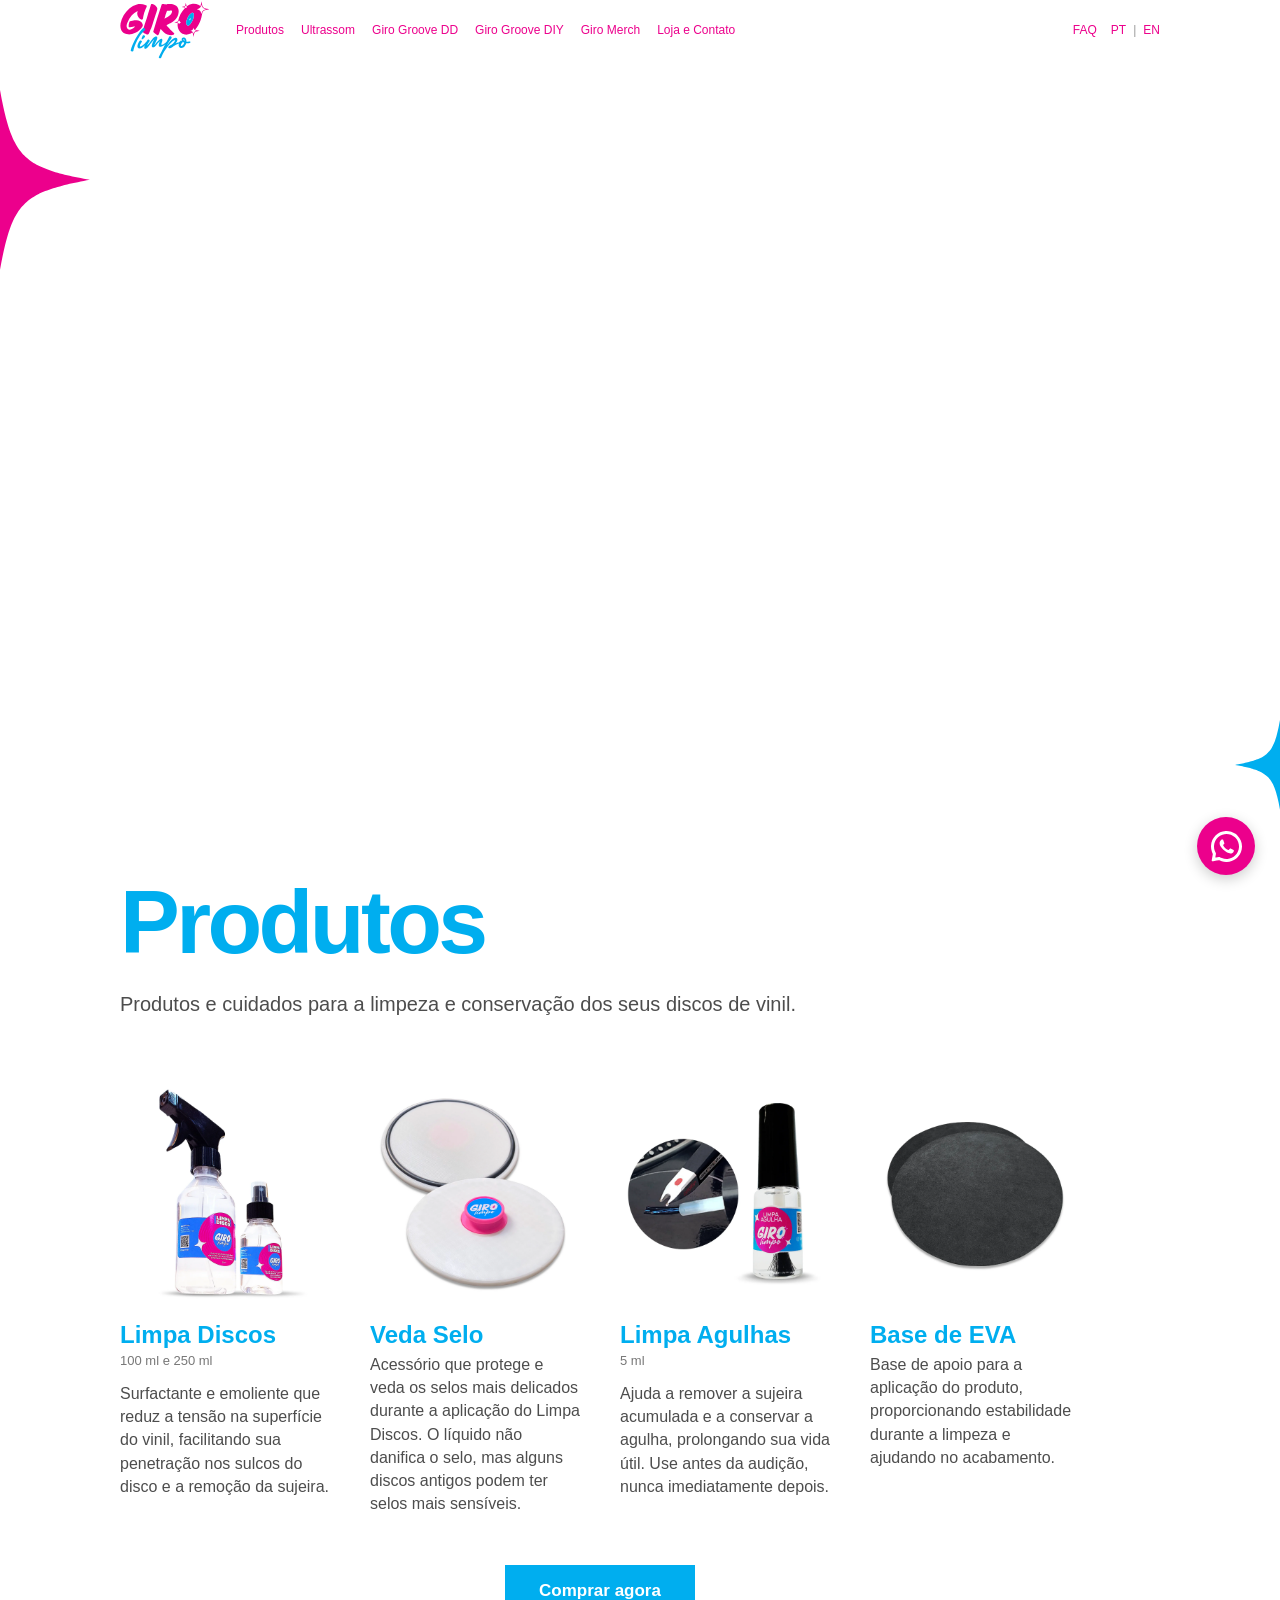
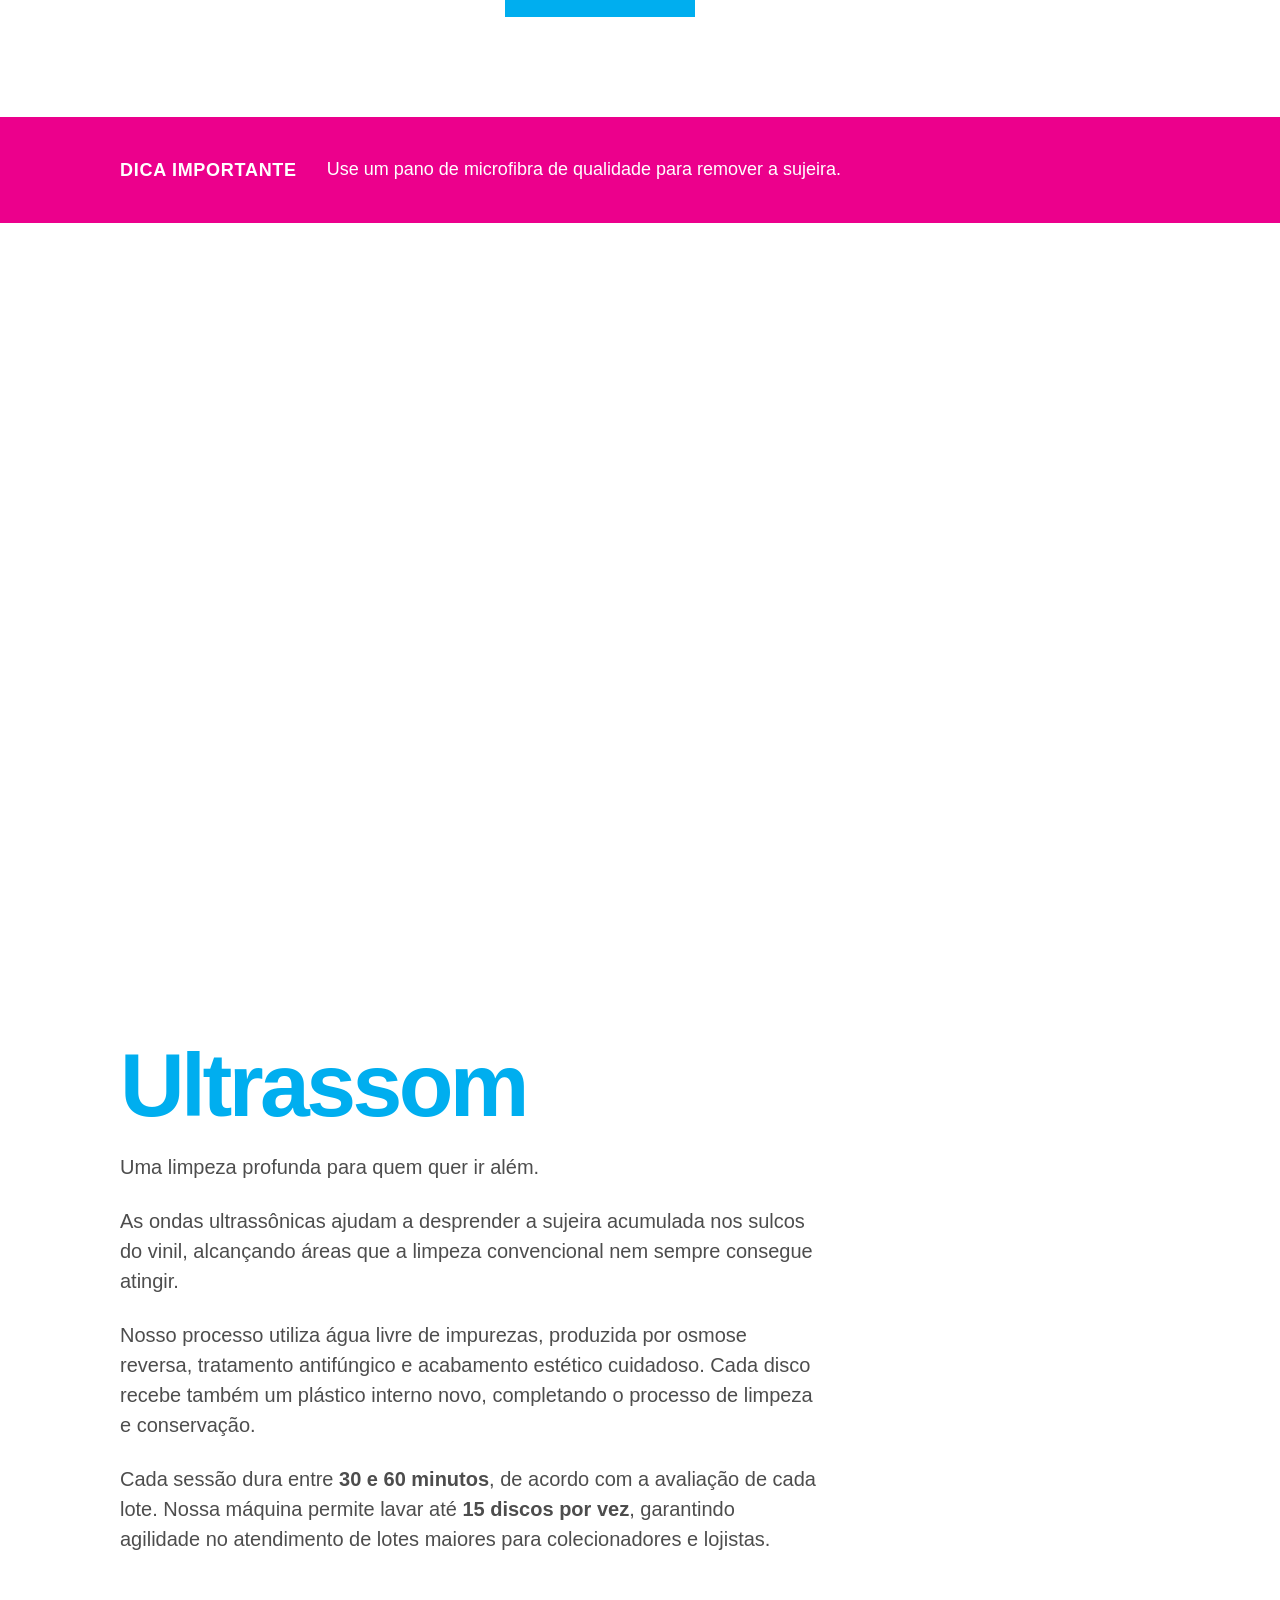
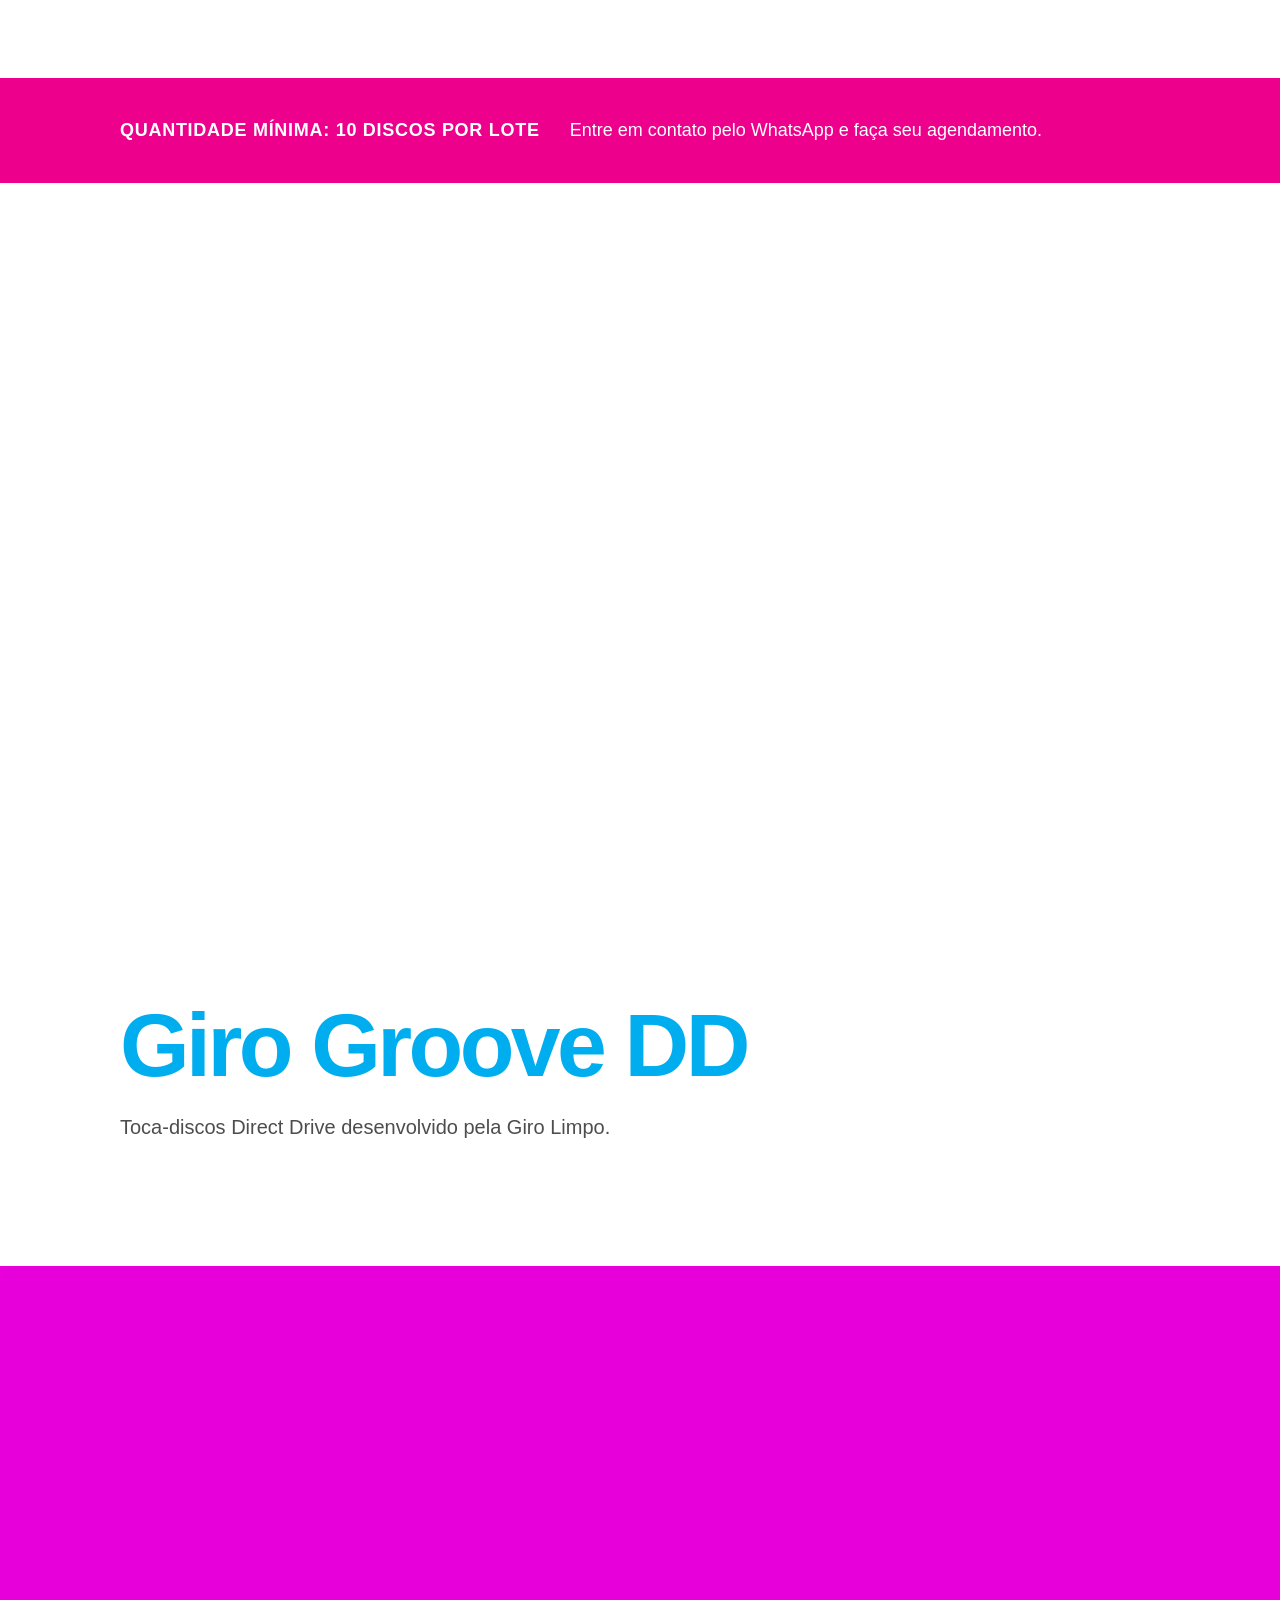
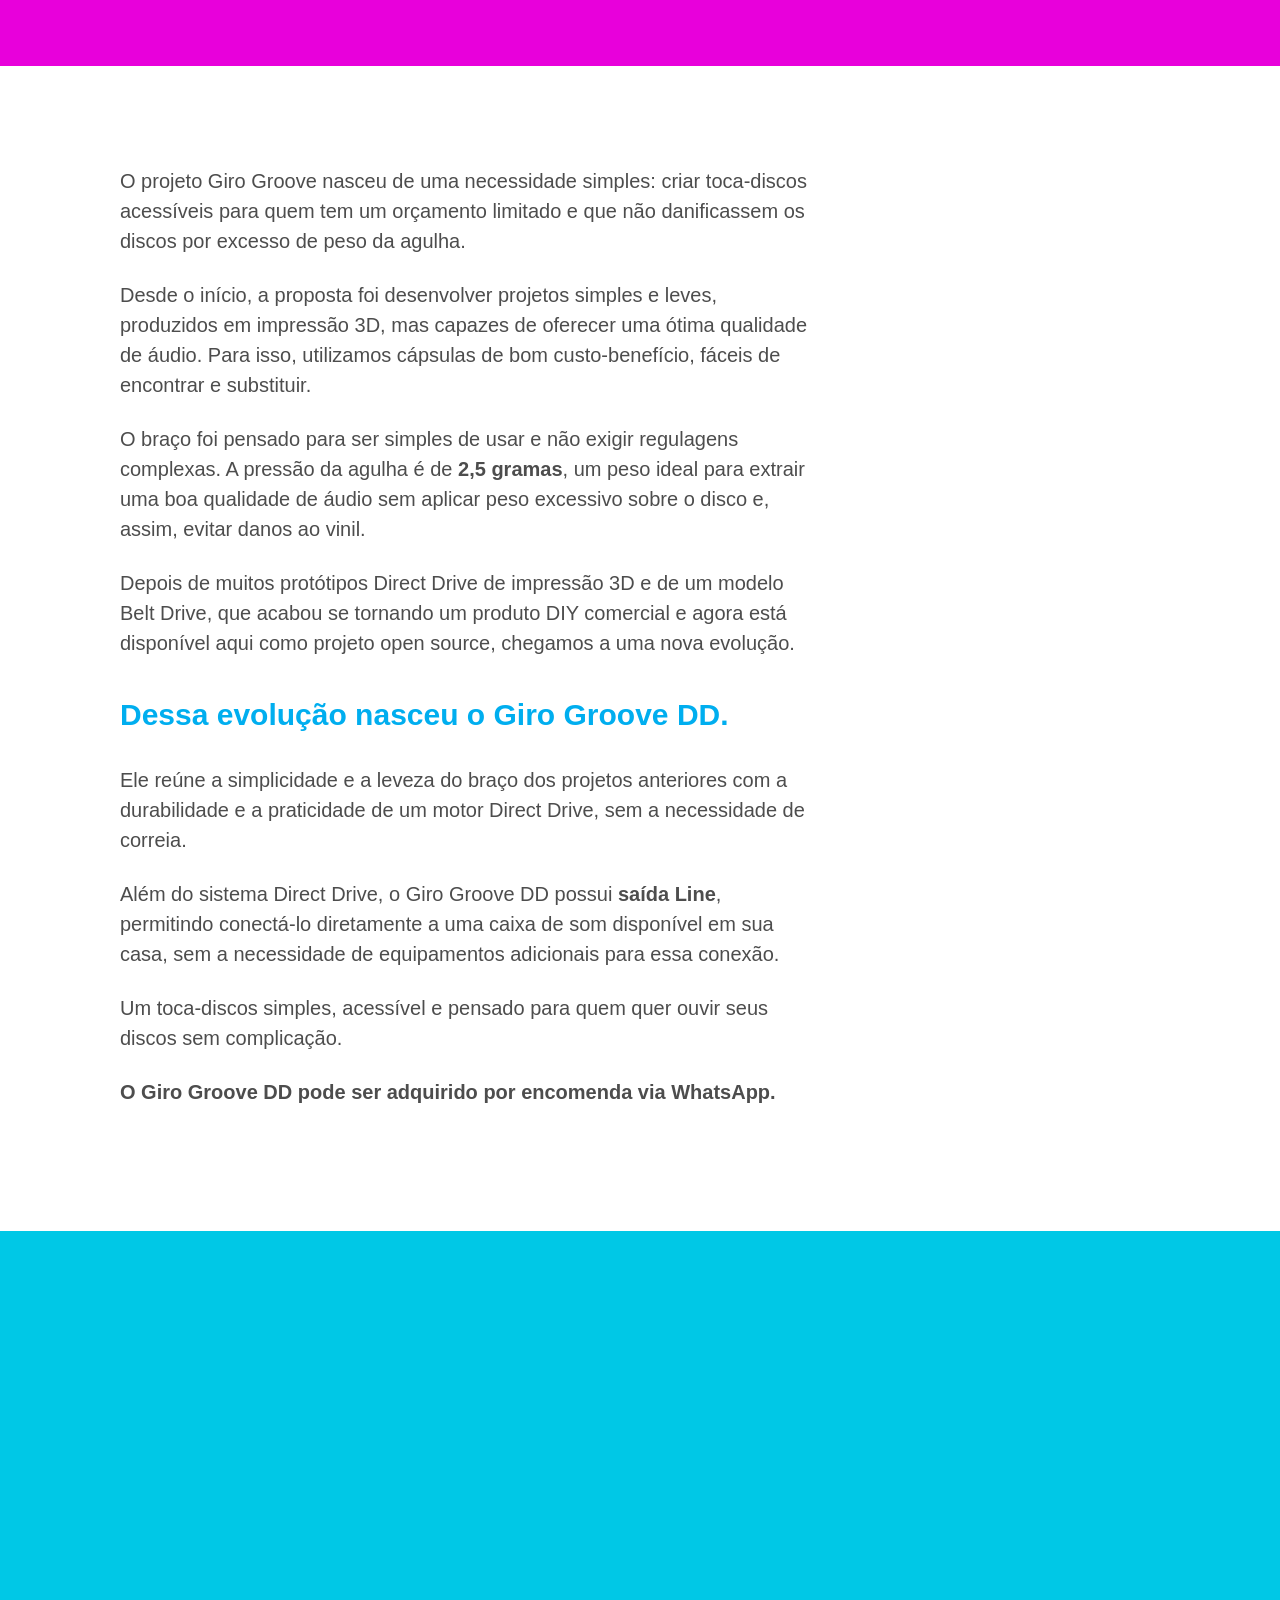
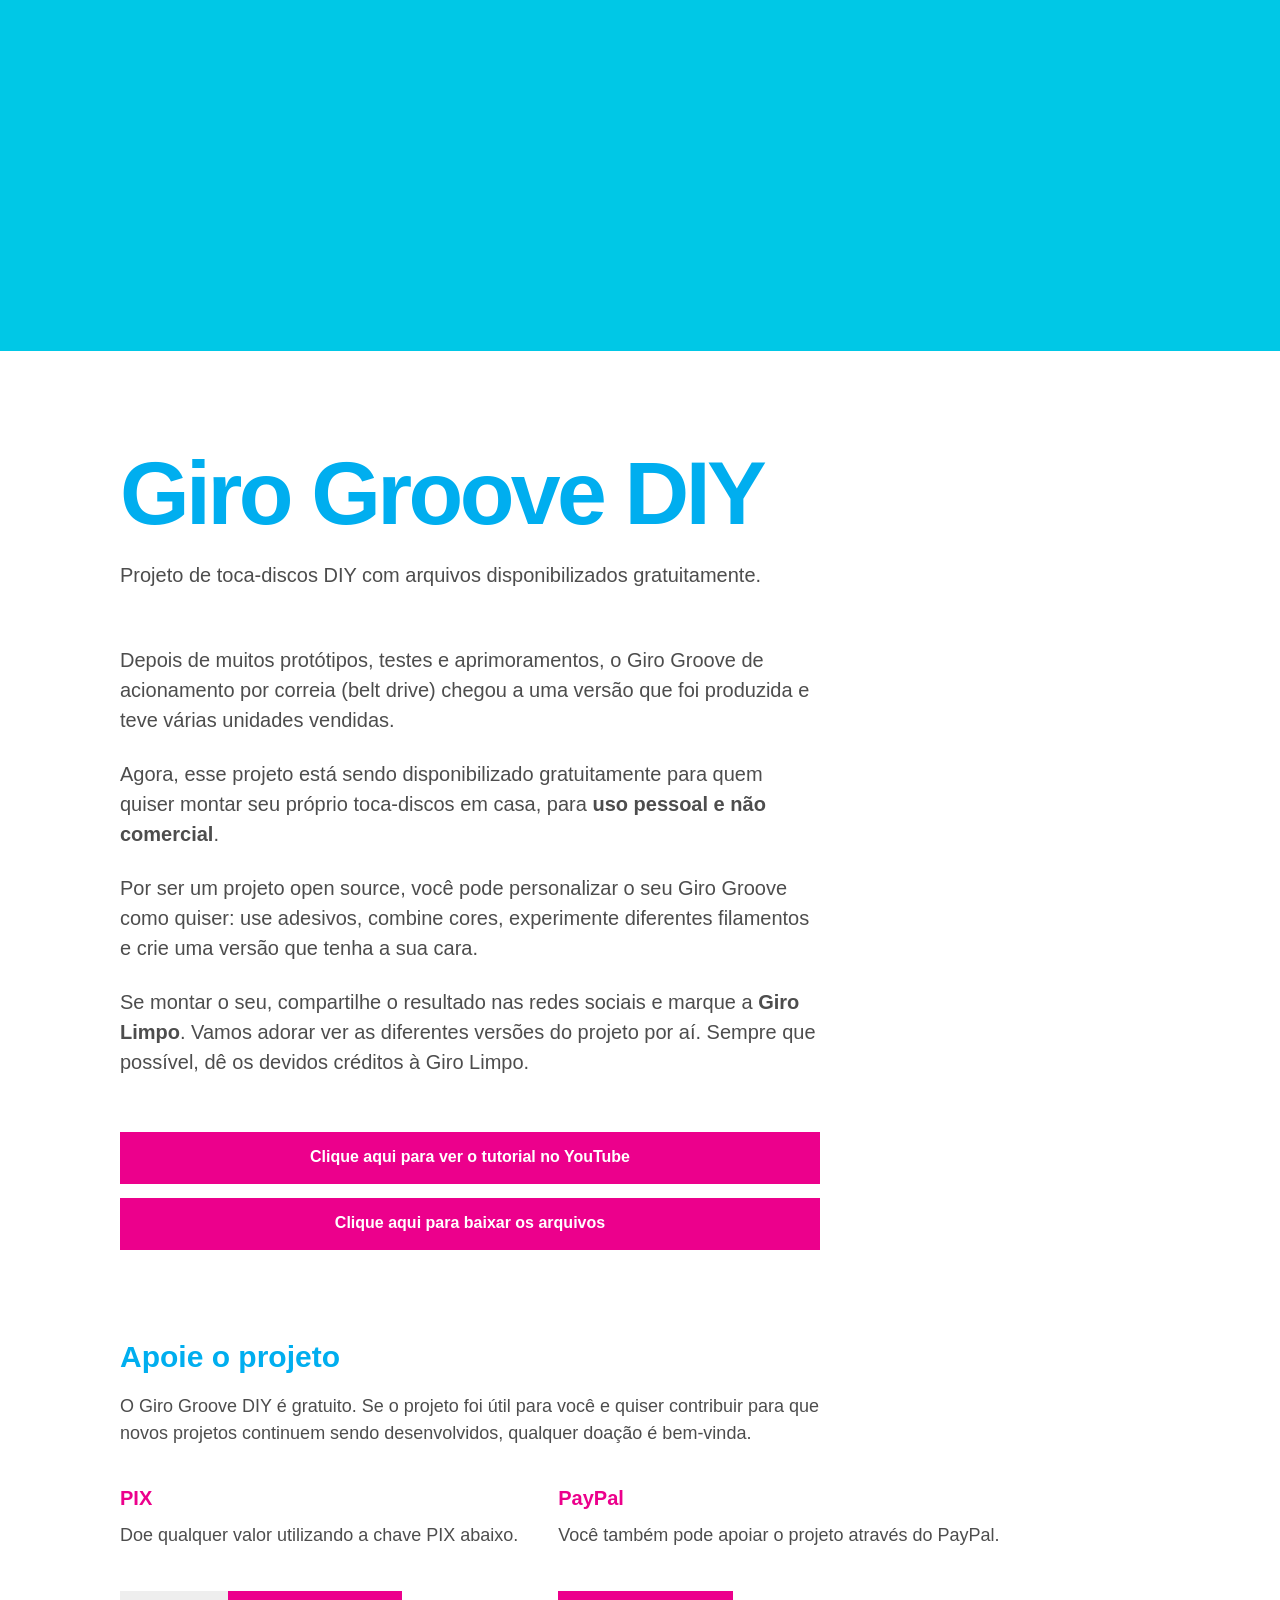
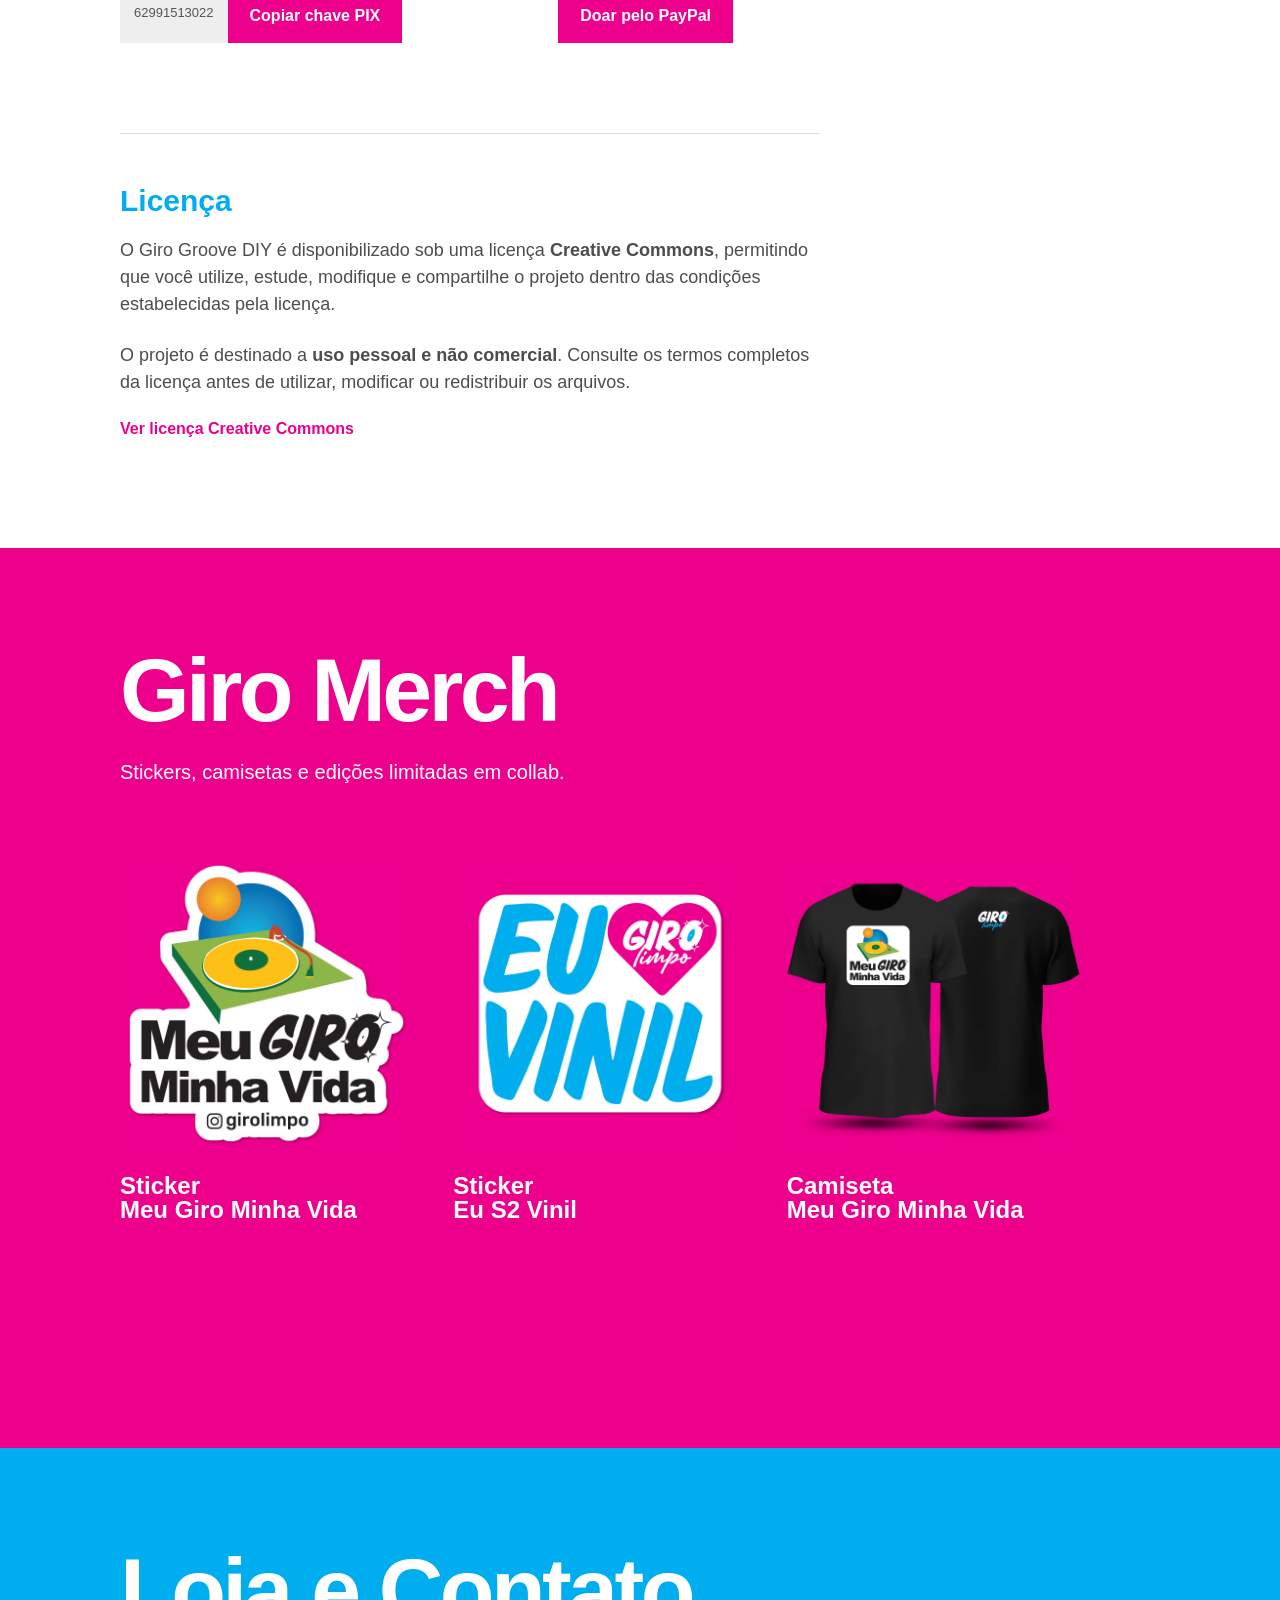
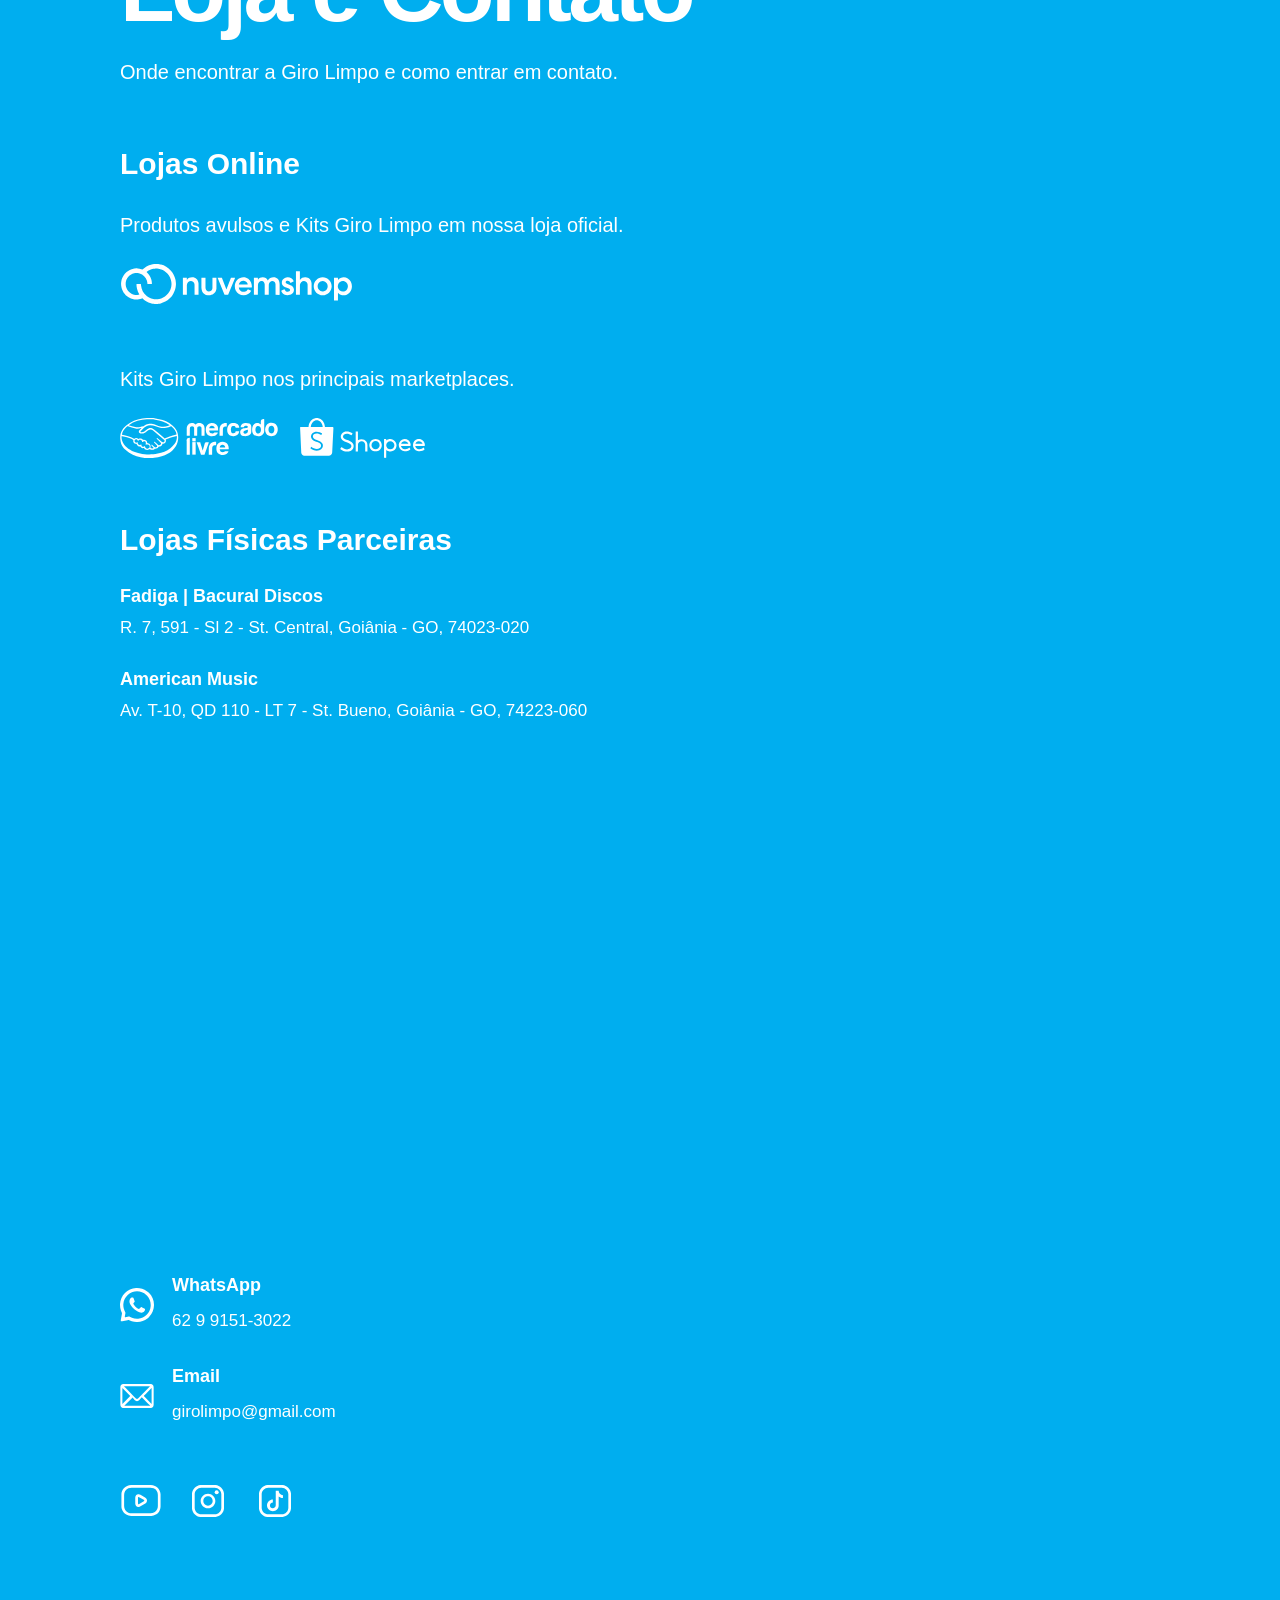
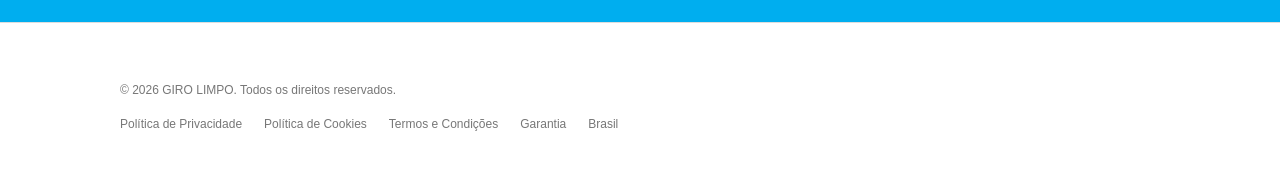
==== commit 4647d109: "Add files via upload" ====
--- a/index.html
+++ b/index.html
@@ -9,7 +9,7 @@
 
 <title>Giro Limpo</title>
 <meta name="description" content="Giro Limpo — vinil, produtos, limpeza ultrassônica e projetos.">
-
+<link rel="icon" type="image/png" href="img/favicon.png">
 <link rel="stylesheet" href="css/style.css">
 
 <style>
--- a/css/style.css
+++ b/css/style.css
@@ -1,1003 +1,1104 @@
 * {
   box-sizing: border-box;
-}
+  }
 
 html {
-  scroll-behavior: smooth;
-  width: 100%;
-  max-width: 100%;
-  overflow-x: hidden;
+scroll-behavior: smooth;
+width: 100%;
+max-width: 100%;
+overflow-x: hidden;
 }
 
 body {
-  margin: 0;
-  padding: 60px 0 0 0;
-  width: 100%;
-  max-width: 100%;
-  background: #ffffff;
-  color: #333333;
-  font-family: Arial, Helvetica, sans-serif;
-  overflow-x: hidden;
-}
-
-
-/* =========================================================
-   CABEÇALHO — DESKTOP
-   ========================================================= */
+margin: 0;
+padding: 60px 0 0 0;
+width: 100%;
+max-width: 100%;
+background: #ffffff;
+color: #333333;
+font-family: Arial, Helvetica, sans-serif;
+overflow-x: hidden;
+}
+
+/* =========================================================
+CABEÇALHO — DESKTOP
+========================================================= */
 
 .site-header {
-  position: fixed;
-  top: 0;
-  left: 0;
-  z-index: 1000;
-  width: 100%;
-  height: 60px;
-  display: flex;
-  align-items: center;
-  padding: 0 120px;
-  background: #ffffff;
+position: fixed;
+top: 0;
+left: 0;
+z-index: 1000;
+width: 100%;
+height: 60px;
+display: flex;
+align-items: center;
+padding: 0 120px;
+background: #ffffff;
 }
 
 .logo {
-  width: 90px;
-  height: 34px;
-  display: flex;
-  align-items: center;
-  flex-shrink: 0;
+width: 90px;
+height: 34px;
+display: flex;
+align-items: center;
+flex-shrink: 0;
 }
 
 .logo img {
-  display: block;
-  width: 100%;
-  height: auto;
+display: block;
+width: 100%;
+height: auto;
 }
 
 .header-left {
-  display: flex;
-  align-items: center;
-  min-width: 0;
-  max-width: 100%;
+display: flex;
+align-items: center;
+min-width: 0;
+max-width: 100%;
 }
 
 .main-nav {
-  display: flex;
-  align-items: center;
-  gap: 17px;
-  margin-left: 26px;
-  white-space: nowrap;
-  min-width: 0;
-  max-width: 100%;
+display: flex;
+align-items: center;
+gap: 17px;
+margin-left: 26px;
+white-space: nowrap;
+min-width: 0;
+max-width: 100%;
 }
 
 .main-nav a {
-  color: #EC008C;
-  text-decoration: none;
-  font-size: 12px;
-  font-weight: 400;
-  line-height: 1;
-  white-space: nowrap;
-  transition: color 0.2s ease;
+color: #EC008C;
+text-decoration: none;
+font-size: 12px;
+font-weight: 400;
+line-height: 1;
+white-space: nowrap;
+transition: color 0.2s ease;
 }
 
 .main-nav a:hover {
-  color: #00AEEF;
+color: #00AEEF;
 }
 
 .language-switch {
-  margin-left: auto;
-  display: flex;
-  align-items: center;
-  gap: 7px;
-  white-space: nowrap;
-  flex-shrink: 0;
+margin-left: auto;
+display: flex;
+align-items: center;
+gap: 7px;
+white-space: nowrap;
+flex-shrink: 0;
 }
 
 .language-switch a {
-  color: #EC008C;
-  text-decoration: none;
-  font-size: 12px;
-  font-weight: 400;
+color: #EC008C;
+text-decoration: none;
+font-size: 12px;
+font-weight: 400;
 }
 
 .language-switch span {
-  color: #999999;
-  font-size: 12px;
+color: #999999;
+font-size: 12px;
 }
 
 .language-switch a:hover {
-  color: #00AEEF;
-}
-
-
-/* =========================================================
-   SEÇÕES GERAIS
-   ========================================================= */
+color: #00AEEF;
+}
+
+/* =========================================================
+SEÇÕES GERAIS
+========================================================= */
 
 .site-section {
-  width: 100%;
-  min-height: 100vh;
-  scroll-margin-top: 60px;
+width: 100%;
+min-height: 100vh;
+scroll-margin-top: 60px;
 }
 
 .video-placeholder,
 .hero-video {
-  width: 100%;
-  max-width: 100%;
-  aspect-ratio: 16 / 9;
-  height: auto;
-  display: block;
-  background: #ffffff;
+width: 100%;
+max-width: 100%;
+aspect-ratio: 16 / 9;
+height: auto;
+display: block;
+background: #ffffff;
 }
 
 .hero-video {
-  object-fit: contain;
+object-fit: contain;
 }
 
 .video-placeholder {
-  position: relative;
-  overflow: hidden;
+position: relative;
+overflow: hidden;
 }
 
 .video-placeholder img {
-  display: block;
-  width: 100%;
-  height: 100%;
-  object-fit: cover;
-  object-position: center;
-  margin: 0;
-  padding: 0;
+display: block;
+width: 100%;
+height: 100%;
+object-fit: cover;
+object-position: center;
+margin: 0;
+padding: 0;
 }
 
 .section-content {
-  width: 100%;
-  max-width: 1200px;
-  margin: 0;
-  padding: 100px 120px;
+width: 100%;
+max-width: 1200px;
+margin: 0;
+padding: 100px 120px;
 }
 
 .section-content h2 {
-  margin: 0 0 24px;
-  color: #00AEEF;
-  font-size: clamp(40px, 7vw, 100px);
-  font-weight: 700;
-  line-height: 0.95;
-  letter-spacing: -0.04em;
+margin: 0 0 24px;
+color: #00AEEF;
+font-size: clamp(40px, 7vw, 100px);
+font-weight: 700;
+line-height: 0.95;
+letter-spacing: -0.04em;
 }
 
 .section-content p {
-  max-width: 700px;
-  margin: 0 0 24px;
-  color: #4d4d4d !important;
-  font-size: 20px;
-  font-weight: 400;
-  line-height: 1.5;
-}
-
-
-/* =========================================================
-   PRODUTOS
-   ========================================================= */
+max-width: 700px;
+margin: 0 0 24px;
+color: #4d4d4d !important;
+font-size: 20px;
+font-weight: 400;
+line-height: 1.5;
+}
+
+/* =========================================================
+PRODUTOS
+========================================================= */
 
 .products-grid {
-  width: 100%;
-  display: grid;
-  grid-template-columns: repeat(4, 1fr);
-  gap: 40px;
-  margin-top: 70px;
+width: 100%;
+display: grid;
+grid-template-columns: repeat(4, 1fr);
+gap: 40px;
+margin-top: 70px;
 }
 
 .product-card {
-  min-width: 0;
-  width: 100%;
+min-width: 0;
+width: 100%;
 }
 
 .product-photo {
-  width: 100%;
-  aspect-ratio: 1 / 1;
-  display: flex;
-  align-items: center;
-  justify-content: center;
-  overflow: hidden;
-  background: #ffffff;
+width: 100%;
+aspect-ratio: 1 / 1;
+display: flex;
+align-items: center;
+justify-content: center;
+overflow: hidden;
+background: #ffffff;
 }
 
 .product-photo img {
-  display: block;
-  width: 100%;
-  height: 100%;
-  max-width: 100%;
-  max-height: 100%;
-  object-fit: contain;
-  object-position: center;
-  margin: 0;
-  padding: 0;
+display: block;
+width: 100%;
+height: 100%;
+max-width: 100%;
+max-height: 100%;
+object-fit: contain;
+object-position: center;
+margin: 0;
+padding: 0;
 }
 
 .product-card h3 {
-  margin: 24px 0 6px;
-  color: #00AEEF;
-  font-size: 24px;
-  font-weight: 700;
-  line-height: 1;
+margin: 24px 0 6px;
+color: #00AEEF;
+font-size: 24px;
+font-weight: 700;
+line-height: 1;
 }
 
 .product-size {
-  display: block;
-  margin-bottom: 14px;
-  color: #777777;
-  font-size: 13px;
-  font-weight: 400;
+display: block;
+margin-bottom: 14px;
+color: #777777;
+font-size: 13px;
+font-weight: 400;
 }
 
 .product-card p {
-  max-width: none;
-  margin: 0;
-  color: #4d4d4d !important;
-  font-size: 16px;
-  font-weight: 400;
-  line-height: 1.45;
+max-width: none;
+margin: 0;
+color: #4d4d4d !important;
+font-size: 16px;
+font-weight: 400;
+line-height: 1.45;
 }
 
 .product-tip {
-  width: 100%;
-  background: #EC008C;
-  color: #ffffff;
+width: 100%;
+background: #EC008C;
+color: #ffffff;
 }
 
 .product-tip-content {
-  width: 100%;
-  max-width: 1200px;
-  margin: 0;
-  padding: 40px 120px;
-  display: flex;
-  align-items: center;
-  gap: 30px;
+width: 100%;
+max-width: 1200px;
+margin: 0;
+padding: 40px 120px;
+display: flex;
+align-items: center;
+gap: 30px;
 }
 
 .product-tip-content strong {
-  flex-shrink: 0;
-  font-size: 18px;
-  font-weight: 700;
-  letter-spacing: 0.04em;
+flex-shrink: 0;
+font-size: 18px;
+font-weight: 700;
+letter-spacing: 0.04em;
 }
 
 .product-tip-content span {
-  font-size: 18px;
-  font-weight: 400;
-  line-height: 1.4;
-}
-
-
-/* =========================================================
-   PLACEHOLDERS
-   ========================================================= */
+font-size: 18px;
+font-weight: 400;
+line-height: 1.4;
+}
+
+/* =========================================================
+PLACEHOLDERS
+========================================================= */
 
 .photo-placeholder,
 .downloads-placeholder,
 .support-placeholder,
 .links-placeholder {
-  width: 100%;
-  min-height: 300px;
-  margin-top: 60px;
-  display: flex;
-  align-items: center;
-  justify-content: center;
-  background: #eeeeee;
-  color: #777777;
-  font-size: 14px;
-  font-weight: 400;
-  letter-spacing: 0.06em;
-}
-
-
-/* =========================================================
-   RODAPÉ
-   ========================================================= */
+width: 100%;
+min-height: 300px;
+margin-top: 60px;
+display: flex;
+align-items: center;
+justify-content: center;
+background: #eeeeee;
+color: #777777;
+font-size: 14px;
+font-weight: 400;
+letter-spacing: 0.06em;
+}
+
+/* =========================================================
+RODAPÉ
+========================================================= */
 
 .site-footer {
-  padding: 60px 120px;
-  color: #333333;
-  border-top: 1px solid #dddddd;
+padding: 60px 120px;
+color: #333333;
+border-top: 1px solid #dddddd;
 }
 
 .site-footer p {
-  margin: 0 0 20px;
-  color: #777777;
-  font-size: 12px;
-  font-weight: 400;
+margin: 0 0 20px;
+color: #777777;
+font-size: 12px;
+font-weight: 400;
 }
 
 .footer-links {
-  display: flex;
-  align-items: center;
-  gap: 22px;
-  flex-wrap: wrap;
+display: flex;
+align-items: center;
+gap: 22px;
+flex-wrap: wrap;
 }
 
 .footer-links a,
 .footer-links span {
-  color: #777777;
-  text-decoration: none;
-  font-size: 12px;
-  font-weight: 400;
+color: #777777;
+text-decoration: none;
+font-size: 12px;
+font-weight: 400;
 }
 
 .footer-links a:hover {
-  color: #EC008C;
-}
-
-
-/* =========================================================
-   GIRO GROOVE DD
-   NÃO ALTERAR
-   ========================================================= */
+color: #EC008C;
+}
+
+/* =========================================================
+GIRO GROOVE DD
+NÃO ALTERAR
+========================================================= */
 
 .dd-wide-image {
-  width: 100%;
-  max-width: none;
-  margin: 0;
-  padding: 0;
-  overflow: hidden;
+width: 100%;
+max-width: none;
+margin: 0;
+padding: 0;
+overflow: hidden;
 }
 
 .dd-wide-image img {
-  display: block;
-  width: 100%;
-  height: auto;
-  margin: 0;
-  padding: 0;
+display: block;
+width: 100%;
+height: auto;
+margin: 0;
+padding: 0;
 }
 
 .dd-content {
-  padding-top: 100px;
+padding-top: 100px;
 }
 
 .dd-text {
-  width: 100%;
+width: 100%;
 }
 
 .dd-text p {
-  max-width: 700px;
-  margin: 0 0 24px;
-  color: #4d4d4d !important;
-  font-size: 20px;
-  font-weight: 400;
-  line-height: 1.5;
+max-width: 700px;
+margin: 0 0 24px;
+color: #4d4d4d !important;
+font-size: 20px;
+font-weight: 400;
+line-height: 1.5;
 }
 
 .dd-text .dd-highlight {
-  margin-top: 40px;
-  margin-bottom: 32px;
-  color: #00AEEF !important;
-  font-size: 30px;
-  font-weight: 700;
-  line-height: 1.15;
-}
-
-
-/* =========================================================
-   GIRO GROOVE DIY
-   ========================================================= */
+margin-top: 40px;
+margin-bottom: 32px;
+color: #00AEEF !important;
+font-size: 30px;
+font-weight: 700;
+line-height: 1.15;
+}
+
+/* =========================================================
+GIRO GROOVE DIY
+========================================================= */
 
 .diy-content {
-  padding-bottom: 110px;
+padding-bottom: 110px;
 }
 
 .diy-text {
-  width: 100%;
-  margin-top: 55px;
+width: 100%;
+margin-top: 55px;
 }
 
 .diy-text p {
-  max-width: 700px;
-  margin: 0 0 24px;
-  color: #4d4d4d !important;
-  font-size: 20px;
-  font-weight: 400;
-  line-height: 1.5;
+max-width: 700px;
+margin: 0 0 24px;
+color: #4d4d4d !important;
+font-size: 20px;
+font-weight: 400;
+line-height: 1.5;
 }
 
 .diy-actions {
-  width: 100%;
-  max-width: 700px;
-  margin-top: 55px;
-  display: flex;
-  flex-direction: column;
-  gap: 14px;
-}
-
-
-/* =========================================================
-   BOTÕES PRINCIPAIS DIY
-   ========================================================= */
+width: 100%;
+max-width: 700px;
+margin-top: 55px;
+display: flex;
+flex-direction: column;
+gap: 14px;
+}
+
+/* =========================================================
+BOTÕES PRINCIPAIS DIY
+========================================================= */
 
 .diy-button {
-  display: inline-flex;
-  align-items: center;
-  justify-content: center;
-  min-height: 52px;
-  padding: 14px 22px;
-  background: #EC008C;
-  color: #ffffff;
-  text-decoration: none;
-  font-family: Arial, Helvetica, sans-serif;
-  font-size: 16px;
-  font-weight: 700;
-  line-height: 1.3;
-  border: 0;
-  border-radius: 0;
-  cursor: pointer;
-  transition: background 0.2s ease;
+display: inline-flex;
+align-items: center;
+justify-content: center;
+min-height: 52px;
+padding: 14px 22px;
+background: #EC008C;
+color: #ffffff;
+text-decoration: none;
+font-family: Arial, Helvetica, sans-serif;
+font-size: 16px;
+font-weight: 700;
+line-height: 1.3;
+border: 0;
+border-radius: 0;
+cursor: pointer;
+transition: background 0.2s ease;
 }
 
 .diy-button:hover {
-  background: #00AEEF;
-}
-
-
-/* =========================================================
-   ÁREA DE APOIO
-   ========================================================= */
+background: #00AEEF;
+}
+
+/* =========================================================
+ÁREA DE APOIO
+========================================================= */
 
 .diy-support {
-  width: 100%;
-  max-width: 700px;
-  margin-top: 90px;
+width: 100%;
+max-width: 700px;
+margin-top: 90px;
 }
 
 .diy-support h3,
 .diy-license h3 {
-  margin: 0 0 20px;
-  color: #00AEEF;
-  font-size: 30px;
-  font-weight: 700;
-  line-height: 1.1;
+margin: 0 0 20px;
+color: #00AEEF;
+font-size: 30px;
+font-weight: 700;
+line-height: 1.1;
 }
 
 .diy-support p,
 .diy-license p {
-  max-width: 700px;
-  margin: 0 0 24px;
-  color: #4d4d4d !important;
-  font-size: 18px;
-  font-weight: 400;
-  line-height: 1.5;
-}
-
-
-/* =========================================================
-   PIX + PAYPAL
-   ========================================================= */
+max-width: 700px;
+margin: 0 0 24px;
+color: #4d4d4d !important;
+font-size: 18px;
+font-weight: 400;
+line-height: 1.5;
+}
+
+/* =========================================================
+PIX + PAYPAL
+========================================================= */
 
 .diy-donation {
-  width: 100%;
-  display: flex;
-  align-items: flex-start;
-  gap: 40px;
-  margin-top: 40px;
+width: 100%;
+display: flex;
+align-items: flex-start;
+gap: 40px;
+margin-top: 40px;
 }
 
 .donation-item {
-  min-width: 0;
-  flex: 0 0 auto;
+min-width: 0;
+flex: 0 0 auto;
 }
 
 .donation-item strong {
-  display: block;
-  margin-bottom: 12px;
-  color: #EC008C;
-  font-size: 20px;
-  font-weight: 700;
-}
-
-
-/* =========================================================
-   PIX
-   ========================================================= */
+display: block;
+margin-bottom: 12px;
+color: #EC008C;
+font-size: 20px;
+font-weight: 700;
+}
+
+/* =========================================================
+PIX
+========================================================= */
 
 .pix-copy {
-  display: flex;
-  align-items: stretch;
-  width: max-content;
-  max-width: 100%;
-  margin-top: 18px;
+display: flex;
+align-items: stretch;
+width: max-content;
+max-width: 100%;
+margin-top: 18px;
 }
 
 .pix-copy span {
-  min-width: 0;
-  max-width: 280px;
-  padding: 14px;
-  background: #eeeeee;
-  color: #555555;
-  font-size: 13px;
-  line-height: 1.3;
-  overflow-wrap: anywhere;
+min-width: 0;
+max-width: 280px;
+padding: 14px;
+background: #eeeeee;
+color: #555555;
+font-size: 13px;
+line-height: 1.3;
+overflow-wrap: anywhere;
 }
 
 .pix-copy button {
-  flex-shrink: 0;
-  min-height: 52px;
-  height: 52px;
-  padding: 14px 22px;
-  border: 0;
-  background: #EC008C;
-  color: #ffffff;
-  font-family: Arial, Helvetica, sans-serif;
-  font-size: 16px;
-  font-weight: 700;
-  line-height: 1.3;
-  cursor: pointer;
-  white-space: nowrap;
+flex-shrink: 0;
+min-height: 52px;
+height: 52px;
+padding: 14px 22px;
+border: 0;
+background: #EC008C;
+color: #ffffff;
+font-family: Arial, Helvetica, sans-serif;
+font-size: 16px;
+font-weight: 700;
+line-height: 1.3;
+cursor: pointer;
+white-space: nowrap;
 }
 
 .pix-copy button:hover {
-  background: #00AEEF;
-}
-
-
-/* =========================================================
-   PAYPAL
-   ========================================================= */
+background: #00AEEF;
+}
+
+/* =========================================================
+PAYPAL
+========================================================= */
 
 .diy-paypal-button {
-  display: inline-flex;
-  align-items: center;
-  justify-content: center;
-  width: max-content;
-  min-width: 0;
-  height: 52px;
-  min-height: 52px;
-  margin-top: 18px;
-  padding: 14px 22px;
-  background: #EC008C;
-  color: #ffffff;
-  text-decoration: none;
-  font-family: Arial, Helvetica, sans-serif;
-  font-size: 16px;
-  font-weight: 700;
-  line-height: 1.3;
-  border: 0;
-  border-radius: 0;
-  white-space: nowrap;
-  cursor: pointer;
-  transition: background 0.2s ease;
+display: inline-flex;
+align-items: center;
+justify-content: center;
+width: max-content;
+min-width: 0;
+height: 52px;
+min-height: 52px;
+margin-top: 18px;
+padding: 14px 22px;
+background: #EC008C;
+color: #ffffff;
+text-decoration: none;
+font-family: Arial, Helvetica, sans-serif;
+font-size: 16px;
+font-weight: 700;
+line-height: 1.3;
+border: 0;
+border-radius: 0;
+white-space: nowrap;
+cursor: pointer;
+transition: background 0.2s ease;
 }
 
 .diy-paypal-button:hover {
-  background: #00AEEF;
-}
-
-
-/* =========================================================
-   LICENÇA
-   ========================================================= */
+background: #00AEEF;
+}
+
+/* =========================================================
+LICENÇA
+========================================================= */
 
 .diy-license {
-  width: 100%;
-  max-width: 700px;
-  margin-top: 90px;
-  padding-top: 50px;
-  border-top: 1px solid #dddddd;
+width: 100%;
+max-width: 700px;
+margin-top: 90px;
+padding-top: 50px;
+border-top: 1px solid #dddddd;
 }
 
 .diy-license-link {
-  display: inline-block;
-  color: #EC008C;
-  text-decoration: none;
-  font-size: 16px;
-  font-weight: 700;
+display: inline-block;
+color: #EC008C;
+text-decoration: none;
+font-size: 16px;
+font-weight: 700;
 }
 
 .diy-license-link:hover {
-  color: #00AEEF;
-}
-
-
-/* =========================================================
-   GIRO MERCH
-   ========================================================= */
+color: #00AEEF;
+}
+
+/* =========================================================
+GIRO MERCH
+========================================================= */
 
 .merch-section {
-  background: #EC008C;
-  color: #ffffff;
+background: #EC008C;
+color: #ffffff;
 }
 
 .merch-section .section-content {
-  color: #ffffff;
+color: #ffffff;
 }
 
 .merch-section h2 {
-  color: #ffffff;
+color: #ffffff;
 }
 
 .merch-section > .section-content > p {
-  color: #ffffff !important;
-}
-
-
-/* TEXTO DO GIRO MERCH SEMPRE BRANCO */
+color: #ffffff !important;
+}
 
 .merch-section p {
-  color: #ffffff !important;
+color: #ffffff !important;
 }
 
 .merch-grid {
-  width: 100%;
-  display: grid;
-  grid-template-columns: repeat(3, 1fr);
-  gap: 40px;
-  margin-top: 70px;
+width: 100%;
+display: grid;
+grid-template-columns: repeat(3, 1fr);
+gap: 40px;
+margin-top: 70px;
 }
 
 .merch-card {
-  min-width: 0;
-  width: 100%;
+min-width: 0;
+width: 100%;
 }
 
 .merch-photo {
-  width: 100%;
-  aspect-ratio: 1 / 1;
-  display: flex;
-  align-items: center;
-  justify-content: center;
-  overflow: hidden;
-  background: #EC008C;
+width: 100%;
+aspect-ratio: 1 / 1;
+display: flex;
+align-items: center;
+justify-content: center;
+overflow: hidden;
+background: #EC008C;
 }
 
 .merch-photo img {
-  display: block;
-  width: 100%;
-  height: 100%;
-  max-width: 100%;
-  max-height: 100%;
-  object-fit: contain;
-  object-position: center;
-  margin: 0;
-  padding: 0;
+display: block;
+width: 100%;
+height: 100%;
+max-width: 100%;
+max-height: 100%;
+object-fit: contain;
+object-position: center;
+margin: 0;
+padding: 0;
 }
 
 .merch-card h3 {
-  margin: 24px 0 0;
-  color: #ffffff;
-  font-size: 24px;
-  font-weight: 700;
-  line-height: 1.05;
-}
-
-
-/* =========================================================
-   LOJA E CONTATO
-   ========================================================= */
+margin: 24px 0 0;
+color: #ffffff;
+font-size: 24px;
+font-weight: 700;
+line-height: 1.05;
+}
+
+/* =========================================================
+LOJA E CONTATO
+========================================================= */
 
 .contact-section {
-  background: #00AEEF;
-  color: #ffffff;
+background: #00AEEF;
+color: #ffffff;
 }
 
 .contact-section .section-content {
-  color: #ffffff;
+color: #ffffff;
 }
 
 .contact-section h2 {
-  color: #ffffff;
+color: #ffffff;
 }
 
 .contact-intro {
-  color: #ffffff !important;
+color: #ffffff !important;
 }
 
 .contact-list {
-  width: 100%;
-  max-width: 900px;
-  margin-top: 60px;
-  display: flex;
-  flex-direction: column;
-  gap: 34px;
+width: 100%;
+max-width: 900px;
+margin-top: 60px;
+display: flex;
+flex-direction: column;
+gap: 34px;
 }
 
 .contact-item {
-  display: flex;
-  align-items: flex-start;
-  gap: 20px;
+display: flex;
+align-items: flex-start;
+gap: 20px;
 }
 
 .contact-icon {
-  width: 30px;
-  height: 30px;
-  flex: 0 0 30px;
-  display: flex;
-  align-items: center;
-  justify-content: center;
+width: 30px;
+height: 30px;
+flex: 0 0 30px;
+display: flex;
+align-items: center;
+justify-content: center;
 }
 
 .contact-icon img {
-  display: block;
-  width: auto;
-  height: 28px;
-  max-width: 30px;
-  object-fit: contain;
+display: block;
+width: auto;
+height: 28px;
+max-width: 30px;
+object-fit: contain;
 }
 
 .contact-info {
-  min-width: 0;
+min-width: 0;
 }
 
 .contact-info strong {
-  display: block;
-  margin: 0 0 7px;
-  color: #ffffff !important;
-  font-size: 18px;
-  font-weight: 700;
-  line-height: 1.2;
+display: block;
+margin: 0 0 7px;
+color: #ffffff !important;
+font-size: 18px;
+font-weight: 700;
+line-height: 1.2;
 }
 
 .contact-info a,
 .contact-info span {
-  color: #ffffff !important;
-  font-size: 18px;
-  font-weight: 400;
-  line-height: 1.5;
+color: #ffffff !important;
+font-size: 18px;
+font-weight: 400;
+line-height: 1.5;
 }
 
 .contact-info a {
-  text-decoration: none;
+text-decoration: none;
 }
 
 .contact-info a:hover {
-  text-decoration: underline;
+text-decoration: underline;
 }
 
 .contact-address {
-  display: block;
-  color: #ffffff !important;
-  font-size: 18px;
-  font-weight: 400;
-  line-height: 1.5;
+display: block;
+color: #ffffff !important;
+font-size: 18px;
+font-weight: 400;
+line-height: 1.5;
 }
 
 .contact-address strong {
-  margin-bottom: 7px;
-  color: #ffffff !important;
-}
-
-
-/* =========================================================
-   LOJAS ONLINE
-   ========================================================= */
+margin-bottom: 7px;
+color: #ffffff !important;
+}
+
+/* =========================================================
+LOJAS ONLINE
+========================================================= */
 
 .contact-links {
-  display: flex;
-  align-items: center;
-  gap: 22px;
-  flex-wrap: wrap;
+display: flex;
+align-items: center;
+gap: 22px;
+flex-wrap: wrap;
 }
 
 .contact-links a {
-  display: inline-flex;
-  align-items: center;
+display: inline-flex;
+align-items: center;
 }
 
 .contact-links img {
-  display: block;
-  width: auto;
-  height: 30px;
-  max-width: none;
-  object-fit: contain;
-  transition: opacity 0.2s ease;
+display: block;
+width: auto;
+height: 30px;
+max-width: none;
+object-fit: contain;
+transition: opacity 0.2s ease;
 }
 
 .contact-links a:hover img {
-  opacity: 0.75;
-}
-
-
-/* =========================================================
-   AJUSTES FINAIS SOLICITADOS
-   ========================================================= */
+opacity: 0.75;
+}
+
+/* =========================================================
+AJUSTES FINAIS
+========================================================= */
 
 .loja-contato-section > .section-content > p {
-  color: #ffffff !important;
-  font-size: 20px;
-  font-weight: 400;
-  line-height: 1.5;
+color: #ffffff !important;
+font-size: 20px;
+font-weight: 400;
+line-height: 1.5;
 }
 
 .physical-stores h3 {
-  color: #ffffff !important;
-  font-size: 30px;
-  font-weight: 700;
-  line-height: 1.1;
+color: #ffffff !important;
+font-size: 30px;
+font-weight: 700;
+line-height: 1.1;
 }
 
 .physical-store strong {
-  color: #ffffff !important;
-  font-size: 18px;
-  font-weight: 700;
-  line-height: 1.2;
+color: #ffffff !important;
+font-size: 18px;
+font-weight: 700;
+line-height: 1.2;
 }
 
 .physical-store p {
-  color: #ffffff !important;
-  font-size: 17px;
-  font-weight: 400;
-  line-height: 1.5;
-}
-
-
-/* =========================================================
-   ESTRELAS GIRO LIMPO
-   ========================================================= */
+color: #ffffff !important;
+font-size: 17px;
+font-weight: 400;
+line-height: 1.5;
+}
+
+/* =========================================================
+LOJAS ONLINE — NOVA ORGANIZAÇÃO
+========================================================= */
+
+.online-stores {
+width: 100%;
+max-width: 900px;
+margin-top: 60px;
+}
+
+.online-stores h3 {
+margin: 0 0 30px;
+color: #ffffff !important;
+font-size: 30px;
+font-weight: 700;
+line-height: 1.1;
+}
+
+.online-store-group {
+width: 100%;
+}
+
+.store-description {
+max-width: 700px;
+margin: 0 0 20px;
+color: #ffffff !important;
+font-size: 18px;
+font-weight: 700;
+line-height: 1.2;
+display: block;
+}
+
+.online-store-group-marketplaces {
+margin-top: 60px;
+}
+
+.store-links {
+display: flex;
+align-items: center;
+flex-wrap: wrap;
+gap: 22px;
+}
+
+.store-link {
+display: inline-flex;
+align-items: center;
+justify-content: center;
+text-decoration: none;
+line-height: 0;
+}
+
+.store-icon {
+width: auto;
+height: 40px;
+max-width: none;
+object-fit: contain;
+object-position: center;
+display: block;
+}
+
+.store-link:hover {
+opacity: 0.75;
+}
+
+/* FORMULÁRIO */
+
+.lead-form {
+width: 100%;
+max-width: 700px;
+margin-top: 65px;
+}
+
+/* CONTATOS */
+
+.contact-list {
+width: 100%;
+max-width: 900px;
+margin-top: 65px;
+display: flex;
+flex-direction: column;
+gap: 34px;
+}
+
+.contact-list .contact-item {
+margin-top: 0;
+}
+
+.social-links {
+margin-top: 55px;
+}
+
+/* =========================================================
+ESTRELAS GIRO LIMPO
+========================================================= */
 
 .giro-stars {
-  position: fixed;
-  inset: 0;
-  z-index: 5;
-  pointer-events: none;
-  overflow: hidden;
+position: fixed;
+inset: 0;
+z-index: 5;
+pointer-events: none;
+overflow: hidden;
 }
 
 .giro-star {
-  position: absolute;
-
-  background-color: #EC008C;
-
-  -webkit-mask-repeat: no-repeat;
-  mask-repeat: no-repeat;
-
-  -webkit-mask-position: center;
-  mask-position: center;
-
-  -webkit-mask-size: contain;
-  mask-size: contain;
-
-  animation: giro-star-color 12s ease-in-out infinite alternate;
-}
-
-
-/* ESTRELA MAIOR */
+position: absolute;
+background-color: #EC008C;
+
+
+-webkit-mask-repeat: no-repeat;
+mask-repeat: no-repeat;
+
+-webkit-mask-position: center;
+mask-position: center;
+
+-webkit-mask-size: contain;
+mask-size: contain;
+
+animation: giro-star-color 12s ease-in-out infinite alternate;
+
+
+}
 
 .giro-star-1 {
-  width: 180px;
-  height: 180px;
-
-  left: -90px;
-  top: 10%;
-
-  -webkit-mask-image: url("../img/estrela1.svg");
-  mask-image: url("../img/estrela1.svg");
-}
-
-
-/* ESTRELA MENOR */
+width: 180px;
+height: 180px;
+left: -90px;
+top: 10%;
+
+
+-webkit-mask-image: url("../img/estrela1.svg");
+mask-image: url("../img/estrela1.svg");
+
+
+}
 
 .giro-star-2 {
-  width: 90px;
-  height: 90px;
-
-  right: -45px;
-  top: 80%;
-
-  background-color: #00AEEF;
-
-  -webkit-mask-image: url("../img/estrela2.svg");
-  mask-image: url("../img/estrela2.svg");
-
-  animation-delay: -6s;
-}
-
-
-/* MAGENTA ⇄ CIANO */
+width: 90px;
+height: 90px;
+right: -45px;
+top: 80%;
+
+
+background-color: #00AEEF;
+
+-webkit-mask-image: url("../img/estrela2.svg");
+mask-image: url("../img/estrela2.svg");
+
+animation-delay: -6s;
+
+
+}
 
 @keyframes giro-star-color {
 
-  0% {
+
+0% {
     background-color: #EC008C;
-  }
-
-  100% {
+}
+
+100% {
     background-color: #00AEEF;
-  }
-
-}
-
-
-/* RESPEITA PREFERÊNCIA POR MENOS ANIMAÇÃO */
+}
+
+
+}
 
 @media (prefers-reduced-motion: reduce) {
 
-  .giro-star {
+
+.giro-star {
     animation: none;
-  }
-
-}
-
-
-/* =========================================================
-   RESPONSIVE — ATÉ 1200px
-   ========================================================= */
+}
+
+
+}
+
+/* =========================================================
+WHATSAPP FLUTUANTE
+========================================================= */
+
+.whatsapp-float {
+position: fixed;
+right: 25px;
+bottom: 25px;
+z-index: 9999;
+
+
+width: 58px;
+height: 58px;
+
+display: flex;
+align-items: center;
+justify-content: center;
+
+background: #EC008C;
+border-radius: 50%;
+
+text-decoration: none;
+
+box-shadow: 0 4px 14px rgba(0, 0, 0, 0.20);
+
+transition:
+    transform 0.2s ease,
+    box-shadow 0.2s ease;
+
+
+}
+
+.whatsapp-float img {
+display: block;
+width: 31px;
+height: 31px;
+object-fit: contain;
+}
+
+.whatsapp-float:hover {
+transform: scale(1.08);
+box-shadow: 0 6px 18px rgba(0, 0, 0, 0.25);
+}
+
+/* =========================================================
+RESPONSIVE — ATÉ 1200px
+========================================================= */
 
 @media (max-width: 1200px) {
 
-  .site-header {
+
+.site-header {
     padding: 0 40px;
-  }
-
-  .logo {
+}
+
+.logo {
     width: 75px;
-  }
-
-  .main-nav {
+}
+
+.main-nav {
     gap: 13px;
     margin-left: 20px;
-  }
-
-  .main-nav a {
+}
+
+.main-nav a {
     font-size: 12px;
-  }
-
-  .section-content {
+}
+
+.section-content {
     padding: 80px 40px;
-  }
-
-  .products-grid {
+}
+
+.products-grid {
     gap: 25px;
-  }
-
-  .product-tip-content {
+}
+
+.product-tip-content {
     padding: 40px;
-  }
-
-  .site-footer {
+}
+
+.site-footer {
     padding: 60px 40px;
-  }
-
-}
-
-
-/* =========================================================
-   TABLET
-   =========================================================
-
-   IMPORTANTE:
-
-   O TABLET CONTINUA COM O MESMO MENU HORIZONTAL
-   DO DESKTOP.
-
-   NÃO transformar em menu de duas linhas aqui.
-
-   A mudança para duas linhas acontece SOMENTE
-   no MOBILE, abaixo de 600px.
-
-   ========================================================= */
+}
+
+
+}
+
+/* =========================================================
+TABLET
+========================================================= */
 
 @media (max-width: 1000px) {
 
-  body {
+
+body {
     padding-top: 60px;
-  }
-
-  .site-header {
+}
+
+.site-header {
     height: 60px;
     padding: 0 30px;
     display: flex;
     align-items: center;
-  }
-
-  .header-left {
+}
+
+.header-left {
     width: auto;
     height: auto;
     display: flex;
     align-items: center;
     min-width: 0;
-  }
-
-  .logo {
+}
+
+.logo {
     width: 65px;
     height: 34px;
     flex-shrink: 0;
-  }
-
-  .main-nav {
+}
+
+.main-nav {
     display: flex;
     align-items: center;
     gap: 13px;
@@ -1009,98 +1110,79 @@
     grid-template-rows: none;
     white-space: nowrap;
     overflow: visible;
-  }
-
-  .main-nav a {
+}
+
+.main-nav a {
     font-size: 12px;
     line-height: 1;
     text-align: left;
     white-space: nowrap;
-  }
-
-  .language-switch {
+}
+
+.language-switch {
     position: static;
     margin-left: auto;
     height: auto;
-  }
-
-  .site-section {
+}
+
+.site-section {
     scroll-margin-top: 60px;
-  }
-
-  .video-placeholder,
-  .hero-video {
+}
+
+.video-placeholder,
+.hero-video {
     width: 100%;
     max-width: 100%;
     aspect-ratio: 16 / 9;
     height: auto;
-  }
-
-  .section-content {
+}
+
+.section-content {
     padding: 70px 30px;
-  }
-
-  .products-grid {
+}
+
+.products-grid {
     grid-template-columns: repeat(2, 1fr);
     gap: 40px 25px;
-  }
-
-  .site-footer {
+}
+
+.site-footer {
     padding: 50px 30px;
-  }
-
-  .diy-donation {
+}
+
+.diy-donation {
     gap: 30px;
-  }
-
-
-  /* =========================================================
-     ESTRELAS — TABLET
-
-     ALTERE SOMENTE ESTES DOIS VALORES.
-
-     ESTRELA 1 = maior
-     ESTRELA 2 = menor
-
-     Quanto MAIOR o percentual,
-     mais para BAIXO a estrela ficará.
-
-     EXEMPLO:
-
-     top: 20%;
-     top: 60%;
-
-     ========================================================= */
-
-  .giro-star-1 {
-    top: 8%; /* ← ALTERE AQUI A ALTURA DA ESTRELA MAIOR */
-  }
-
-  .giro-star-2 {
-    top: 56%; /* ← ALTERE AQUI A ALTURA DA ESTRELA MENOR */
-  }
-
-}
-
-
-/* =========================================================
-   MOBILE
-   NÃO ALTERAR A DISPOSIÇÃO
-   ========================================================= */
+}
+
+.giro-star-1 {
+    top: 8%;
+}
+
+.giro-star-2 {
+    top: 56%;
+}
+
+
+}
+
+/* =========================================================
+MOBILE
+========================================================= */
 
 @media (max-width: 600px) {
 
-  body {
+
+body {
     padding-top: 98px;
-  }
-
-  .site-header {
+}
+
+.site-header {
     height: 98px;
     padding: 0 18px;
     display: block;
-  }
-
-  .header-left {
+}
+
+.header-left {
     width: 100%;
     height: 98px;
     display: grid;
@@ -1108,24 +1190,24 @@
     grid-template-rows: 44px 54px;
     column-gap: 14px;
     align-items: center;
-  }
-
-  .logo {
+}
+
+.logo {
     width: 55px;
     height: 30px;
     grid-column: 1;
     grid-row: 1;
-  }
-
-  .language-switch {
+}
+
+.language-switch {
     position: absolute;
     top: 12px;
     right: 18px;
     margin-left: 0;
     height: auto;
-  }
-
-  .main-nav {
+}
+
+.main-nav {
     grid-column: 1 / 3;
     grid-row: 2;
 
@@ -1147,166 +1229,157 @@
 
     overflow: visible;
     white-space: nowrap;
-  }
-
-  .main-nav a {
+}
+
+.main-nav a {
     font-size: 11px;
     line-height: 1.1;
     text-align: center;
     white-space: nowrap;
-  }
-
-  .site-section {
+}
+
+.site-section {
     scroll-margin-top: 98px;
-  }
-
-  .video-placeholder,
-  .hero-video {
+}
+
+.video-placeholder,
+.hero-video {
     width: 100%;
     max-width: 100%;
     aspect-ratio: 16 / 9;
     height: auto;
-  }
-
-  .section-content {
+}
+
+.section-content {
     padding: 60px 18px;
-  }
-
-  .section-content h2 {
+}
+
+.section-content h2 {
     font-size: clamp(40px, 14vw, 70px);
-  }
-
-  .section-content p {
+}
+
+.section-content p {
     font-size: 16px;
-  }
-
-  .products-grid {
+}
+
+.products-grid {
     grid-template-columns: 1fr;
     gap: 50px;
-  }
-
-  .product-tip-content {
+}
+
+.product-tip-content {
     padding: 35px 18px;
     display: block;
-  }
-
-  .product-tip-content strong {
+}
+
+.product-tip-content strong {
     display: block;
     margin-bottom: 10px;
-  }
-
-  .product-tip-content span {
+}
+
+.product-tip-content span {
     font-size: 16px;
-  }
-
-  .site-footer {
+}
+
+.site-footer {
     padding: 50px 18px;
-  }
-
-  .footer-links {
+}
+
+.footer-links {
     gap: 12px 18px;
-  }
-
-
-  /* =========================================================
-     GIRO GROOVE DD
-     ========================================================= */
-
-  .dd-content {
+}
+
+/* GIRO GROOVE DD */
+
+.dd-content {
     padding-top: 60px;
-  }
-
-  .dd-text p {
+}
+
+.dd-text p {
     font-size: 16px;
-  }
-
-  .dd-text .dd-highlight {
+}
+
+.dd-text .dd-highlight {
     font-size: 23px;
-  }
-
-
-  /* =========================================================
-     GIRO GROOVE DIY
-     ========================================================= */
-
-  .diy-content {
+}
+
+/* GIRO GROOVE DIY */
+
+.diy-content {
     padding-bottom: 70px;
-  }
-
-  .diy-text {
+}
+
+.diy-text {
     margin-top: 40px;
-  }
-
-  .diy-text p {
+}
+
+.diy-text p {
     font-size: 16px;
-  }
-
-  .diy-actions {
+}
+
+.diy-actions {
     margin-top: 40px;
-  }
-
-  .diy-button {
+}
+
+.diy-button {
     width: 100%;
     min-height: 52px;
     font-size: 15px;
     text-align: center;
-  }
-
-  .diy-support {
+}
+
+.diy-support {
     margin-top: 65px;
-  }
-
-  .diy-support h3,
-  .diy-license h3 {
+}
+
+.diy-support h3,
+.diy-license h3 {
     font-size: 25px;
-  }
-
-  .diy-support p,
-  .diy-license p {
+}
+
+.diy-support p,
+.diy-license p {
     font-size: 16px;
-  }
-
-
-  /* =========================================================
-     PIX + PAYPAL
-     ========================================================= */
-
-  .diy-donation {
+}
+
+/* PIX + PAYPAL */
+
+.diy-donation {
     width: 100%;
     display: flex;
     flex-direction: column;
     align-items: flex-start;
     gap: 45px;
     margin-top: 30px;
-  }
-
-  .donation-item {
+}
+
+.donation-item {
     width: 100%;
-  }
-
-  .pix-copy {
+}
+
+.pix-copy {
     width: 100%;
     display: flex;
     flex-direction: column;
     margin-top: 18px;
-  }
-
-  .pix-copy span {
+}
+
+.pix-copy span {
     width: 100%;
     max-width: none;
     display: block;
-  }
-
-  .pix-copy button {
+}
+
+.pix-copy button {
     width: max-content;
     align-self: flex-start;
     min-height: 52px;
     height: 52px;
     padding: 14px 22px;
     font-size: 16px;
-  }
-
-  .diy-paypal-button {
+}
+
+.diy-paypal-button {
     display: inline-flex;
     width: max-content;
     min-width: 0;
@@ -1316,149 +1389,152 @@
     padding: 14px 22px;
     font-size: 16px;
     flex: 0 0 auto;
-  }
-
-
-  /* =========================================================
-     GIRO MERCH
-     ========================================================= */
-
-  .merch-grid {
+}
+
+/* GIRO MERCH */
+
+.merch-grid {
     grid-template-columns: 1fr;
     gap: 50px;
-  }
-
-  .merch-card h3 {
+}
+
+.merch-card h3 {
     font-size: 23px;
-  }
-
-
-  /* =========================================================
-     LOJA E CONTATO
-     ========================================================= */
-
-  .contact-list {
+}
+
+/* LOJA E CONTATO */
+
+.contact-list {
     margin-top: 45px;
     gap: 30px;
-  }
-
-  .contact-item {
+}
+
+.contact-item {
     gap: 15px;
-  }
-
-  .contact-icon {
+}
+
+.contact-icon {
     width: 30px;
     height: 30px;
     flex-basis: 30px;
-  }
-
-  .contact-icon img {
+}
+
+.contact-icon img {
     height: 26px;
     max-width: 30px;
-  }
-
-  .contact-info strong {
+}
+
+.contact-info strong {
     font-size: 17px;
     color: #ffffff !important;
-  }
-
-  .contact-info a,
-  .contact-info span {
+}
+
+.contact-info a,
+.contact-info span {
     font-size: 15px;
     color: #ffffff !important;
-  }
-
-  .contact-address {
+}
+
+.contact-address {
     font-size: 15px;
     color: #ffffff !important;
-  }
-
-  .contact-address strong {
+}
+
+.contact-address strong {
     color: #ffffff !important;
-  }
-
-
-  /* =========================================================
-     LOGOS DAS LOJAS ONLINE
-     ========================================================= */
-
-  .contact-links {
-    flex-direction: column;
-    align-items: flex-start;
-    gap: 20px;
-  }
-
-  .contact-links a {
-    width: auto;
-    display: inline-flex;
-    align-items: center;
-  }
-
-  .contact-links img {
-    height: 30px;
-    width: auto;
-    max-width: none;
-  }
-
-
-  /* =========================================================
-     LOJAS FÍSICAS
-     ========================================================= */
-
-  .loja-contato-section > .section-content > p {
+}
+
+/* LOJAS FÍSICAS */
+
+.loja-contato-section > .section-content > p {
     color: #ffffff !important;
     font-size: 16px;
     line-height: 1.5;
-  }
-
-  .physical-stores h3 {
+}
+
+.physical-stores h3 {
     color: #ffffff !important;
     font-size: 25px;
     line-height: 1.1;
-  }
-
-  .physical-store strong {
+}
+
+.physical-store strong {
     color: #ffffff !important;
     font-size: 17px;
     line-height: 1.2;
-  }
-
-  .physical-store p {
+}
+
+.physical-store p {
     color: #ffffff !important;
     font-size: 15px;
     line-height: 1.5;
-  }
-
-
-  /* =========================================================
-     LICENÇA
-     ========================================================= */
-
-  .diy-license {
+}
+
+/* LICENÇA */
+
+.diy-license {
     margin-top: 65px;
     padding-top: 35px;
-  }
-
-
-  /* =========================================================
-     ESTRELAS — MOBILE
-     NÃO ALTERAR — JÁ ESTÁ CORRETO
-     ========================================================= */
-
-  .giro-star-1 {
+}
+
+/* ESTRELAS */
+
+.giro-star-1 {
     width: 120px;
     height: 120px;
-
     left: -60px;
     top: 12%;
-  }
-
-  .giro-star-2 {
+}
+
+.giro-star-2 {
     width: 60px;
     height: 60px;
-
     right: -30px;
     top: 38%;
-  }
-
-}+}
+
+/* LOJAS ONLINE — MOBILE */
+
+.online-stores {
+    margin-top: 45px;
+}
+
+.online-stores h3 {
+    font-size: 26px;
+}
+
+.store-description {
+    font-size: 17px;
+    font-weight: 700;
+    line-height: 1.2;
+    margin-bottom: 20px;
+}
+
+.online-store-group-marketplaces {
+    margin-top: 60px;
+}
+
+.store-links {
+    gap: 20px;
+}
+
+.store-icon {
+    height: 40px;
+}
+
+/* WHATSAPP FLUTUANTE */
+
+.whatsapp-float {
+    right: 18px;
+    bottom: 18px;
+    width: 54px;
+    height: 54px;
+}
+
+.whatsapp-float img {
+    width: 29px;
+    height: 29px;
+}
+
+
+}
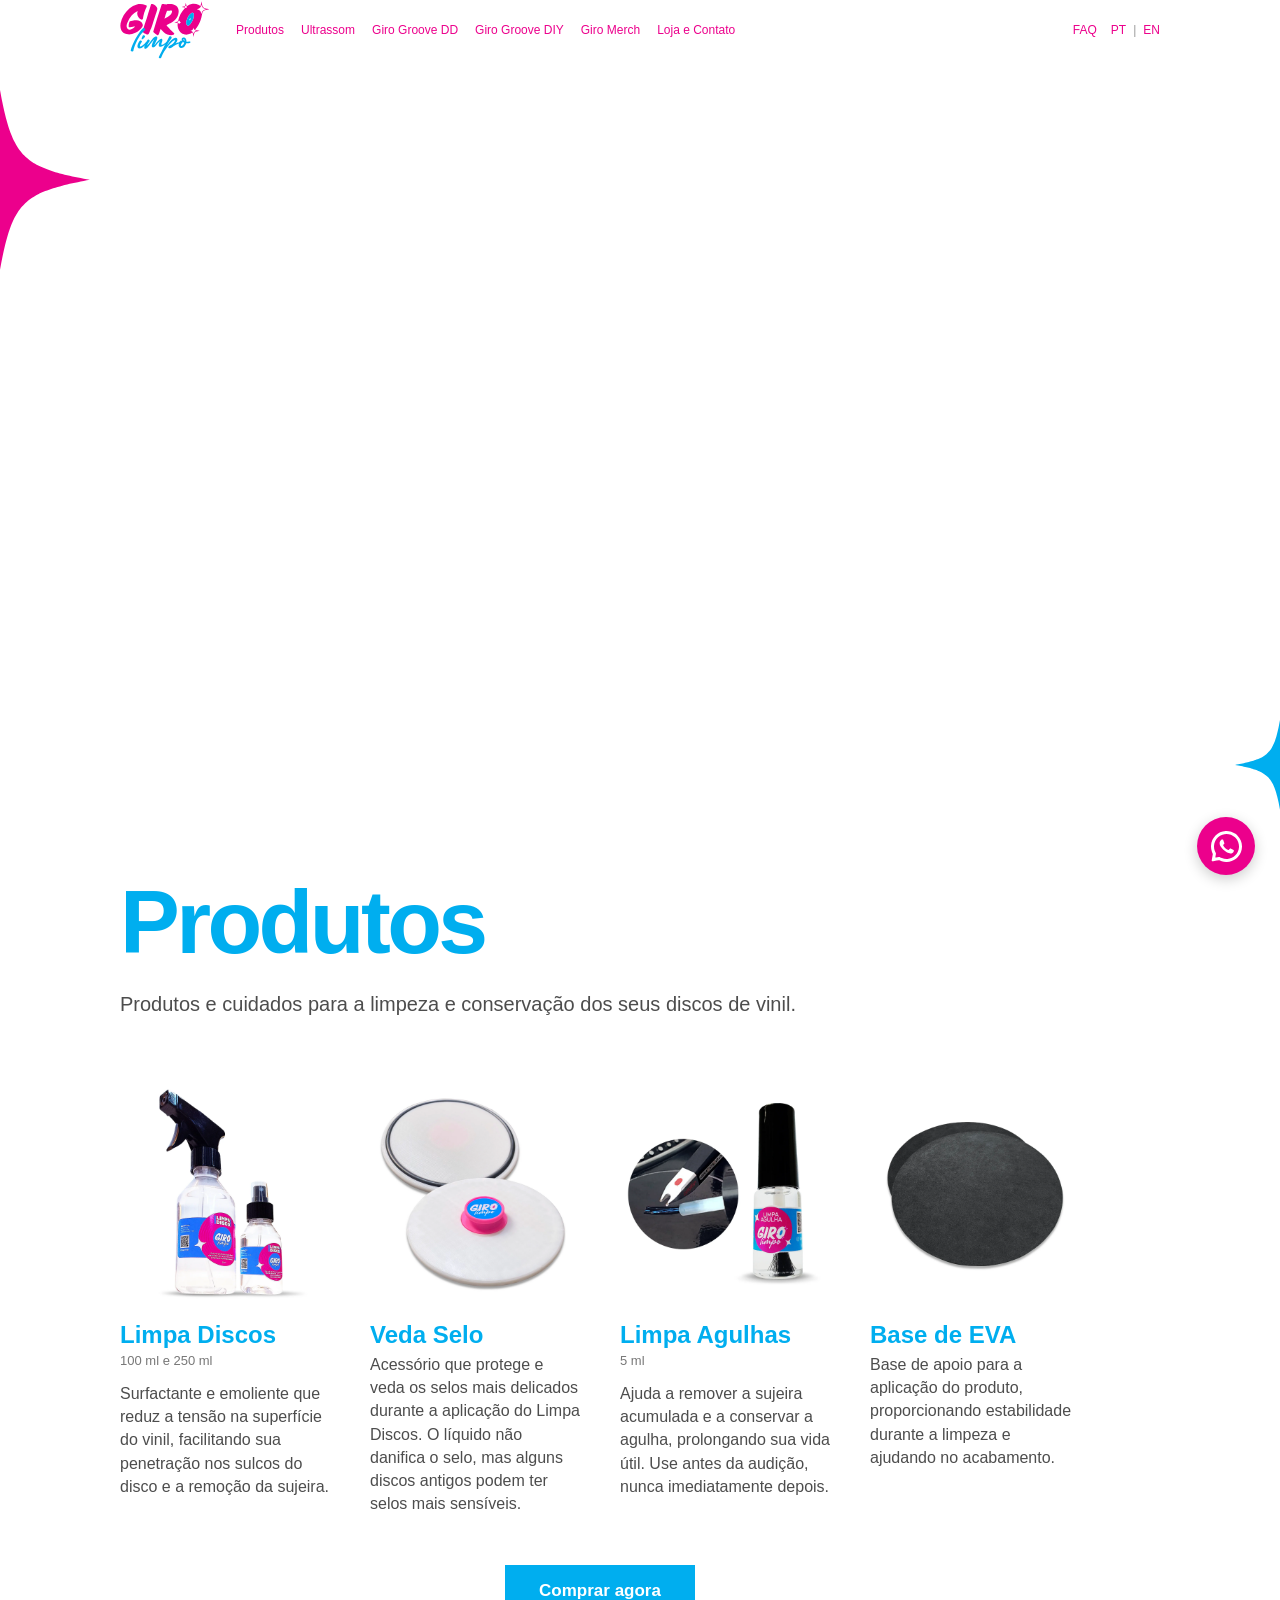
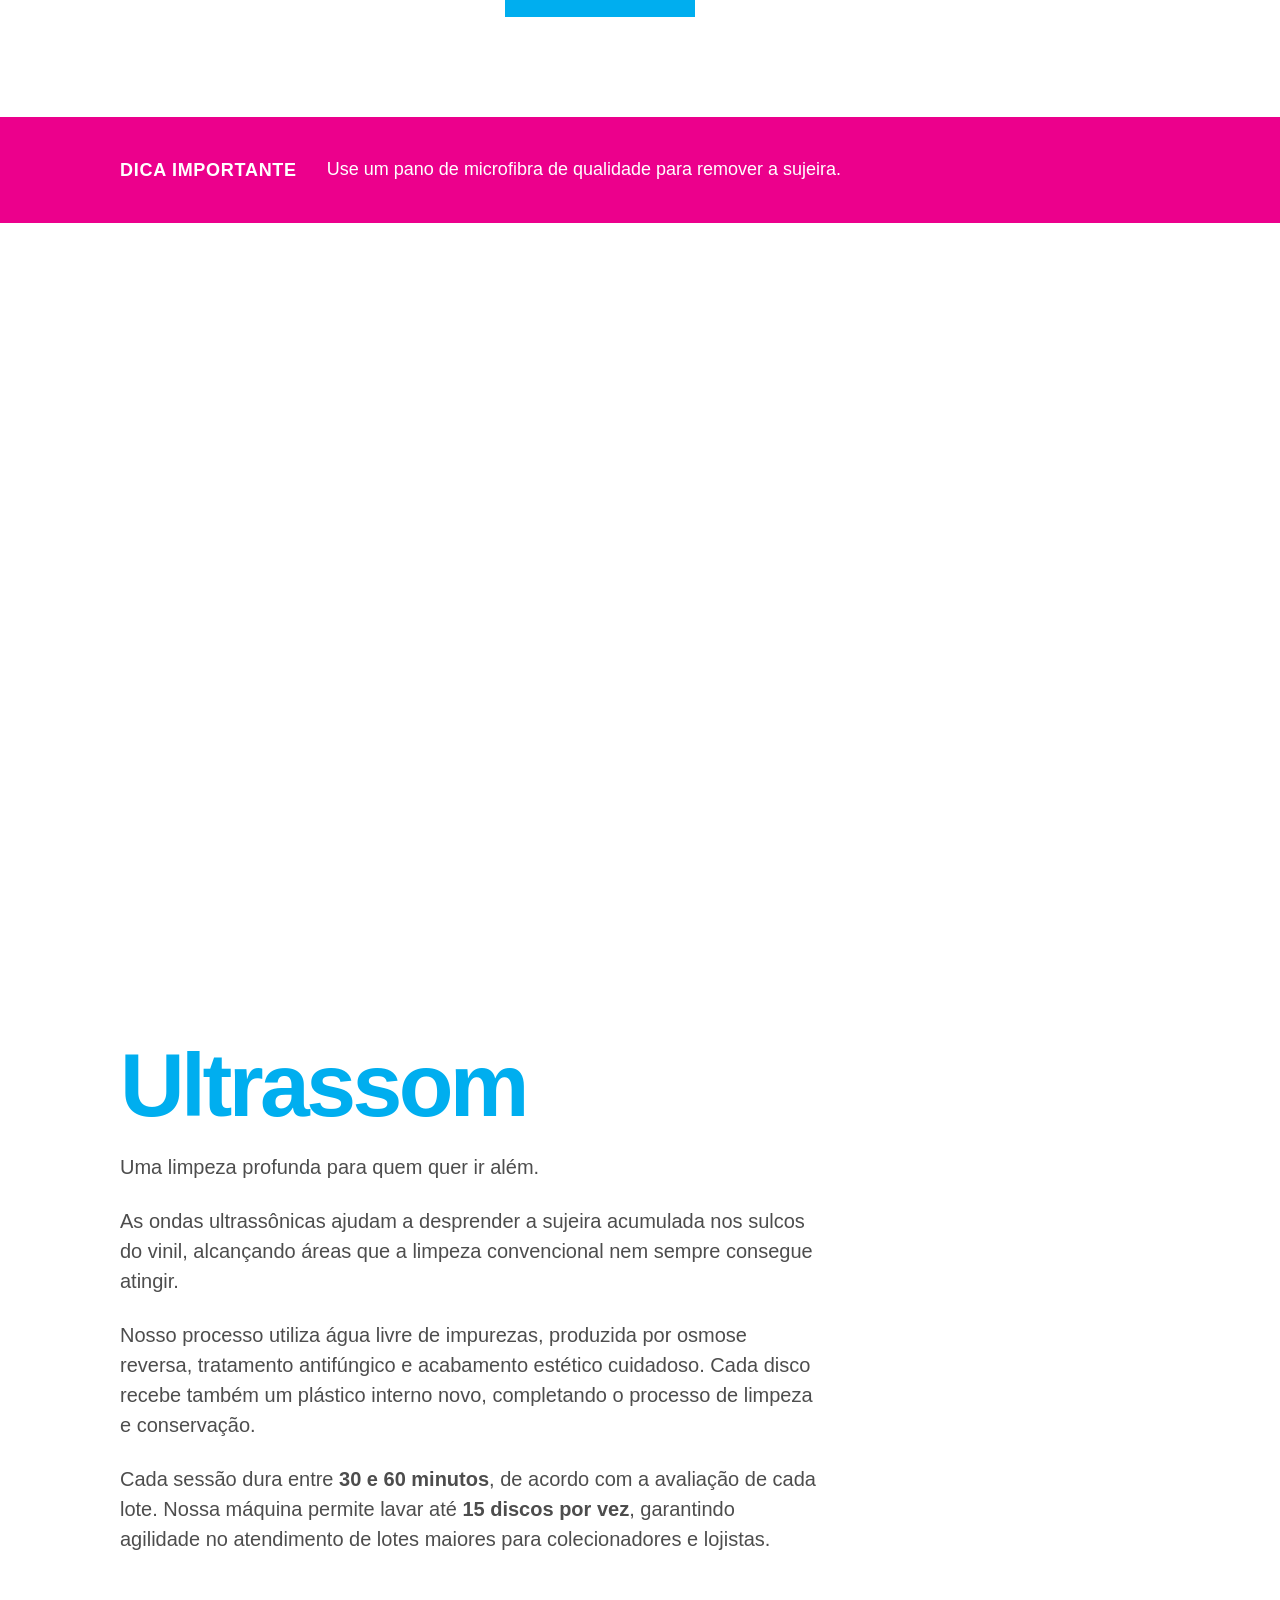
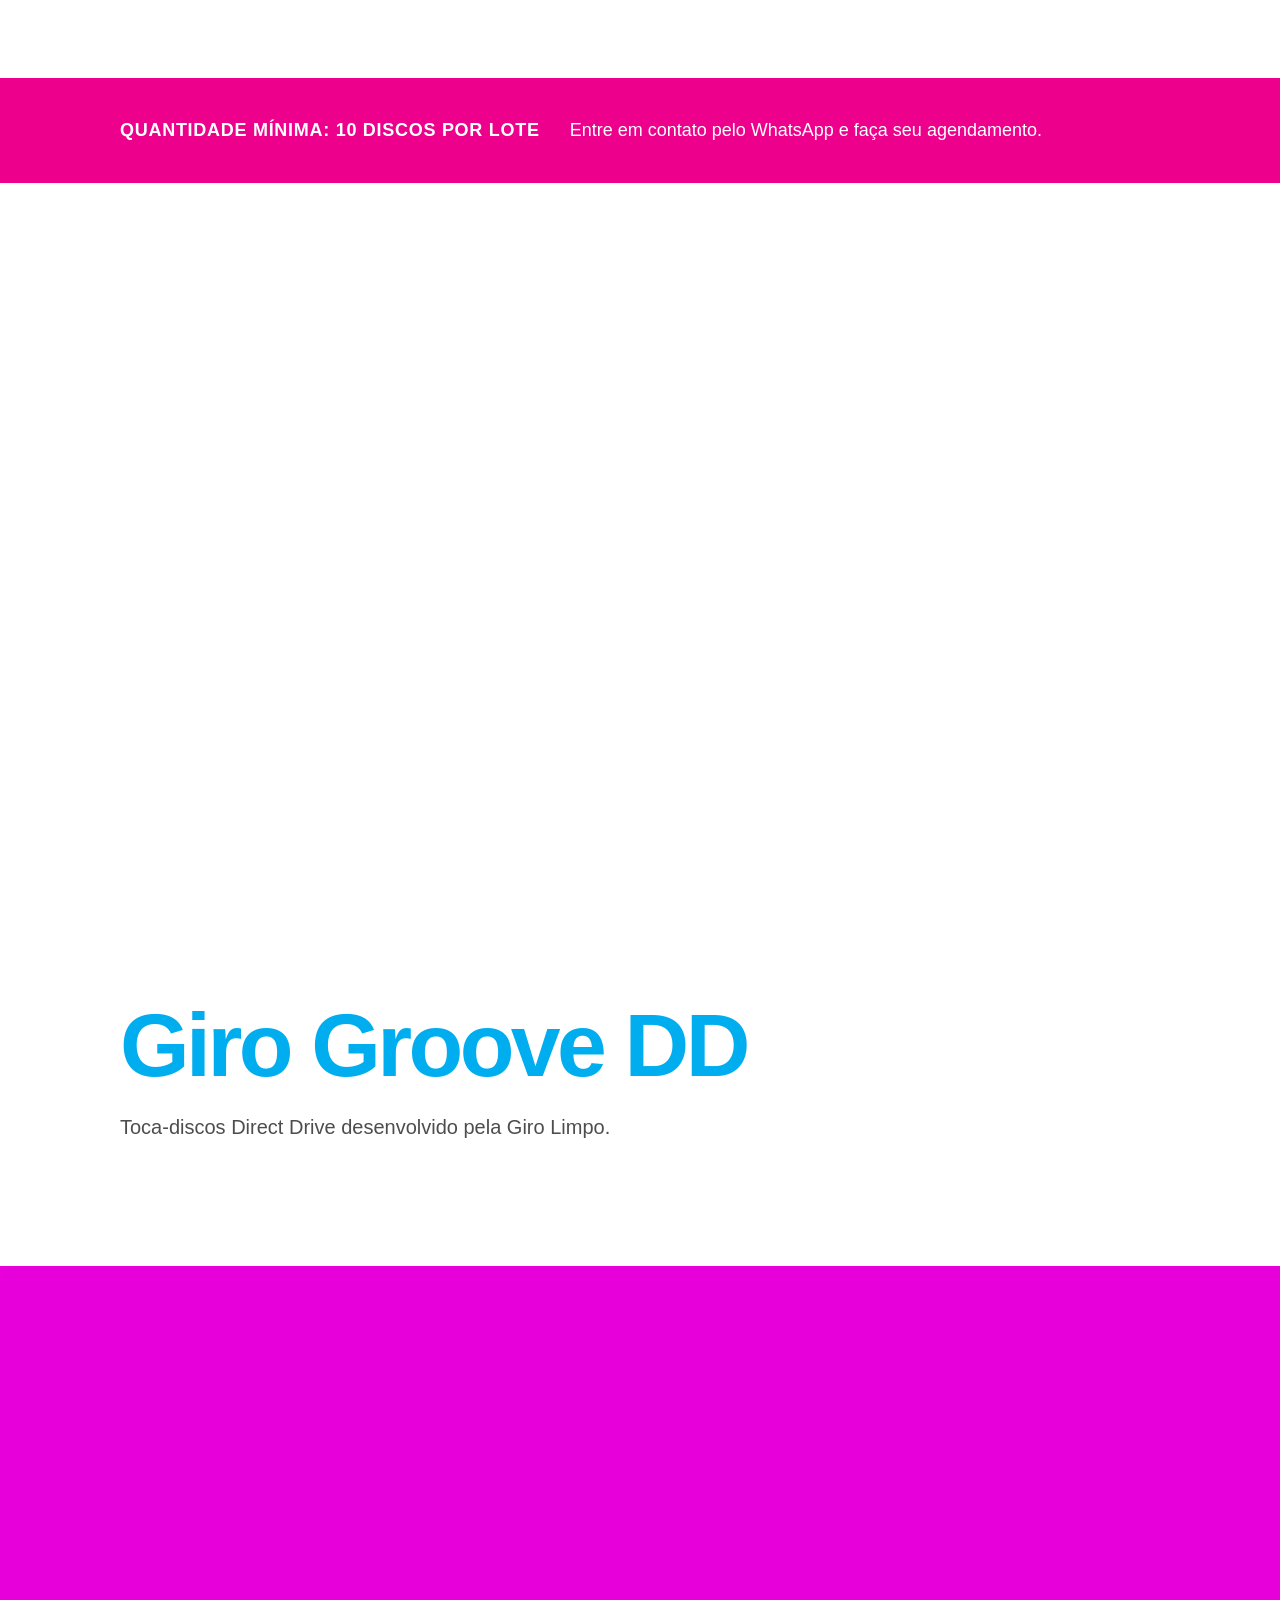
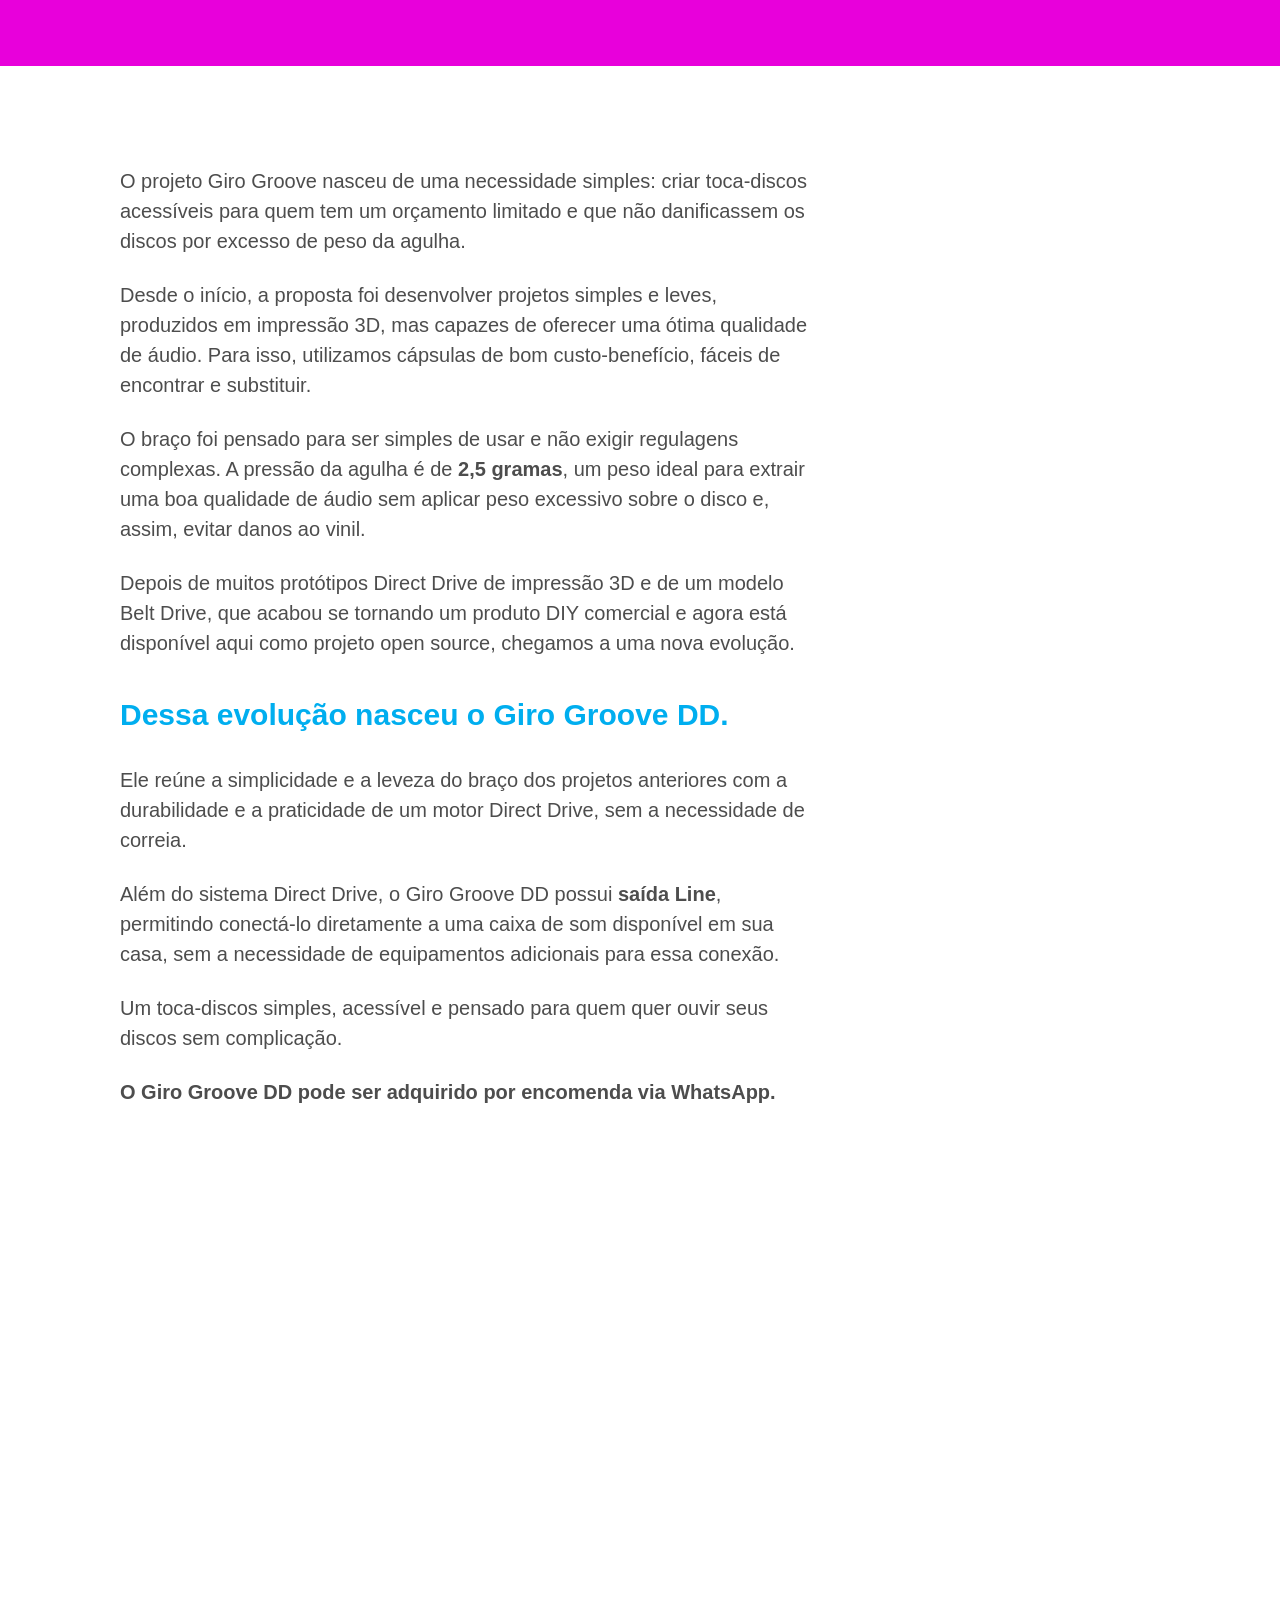
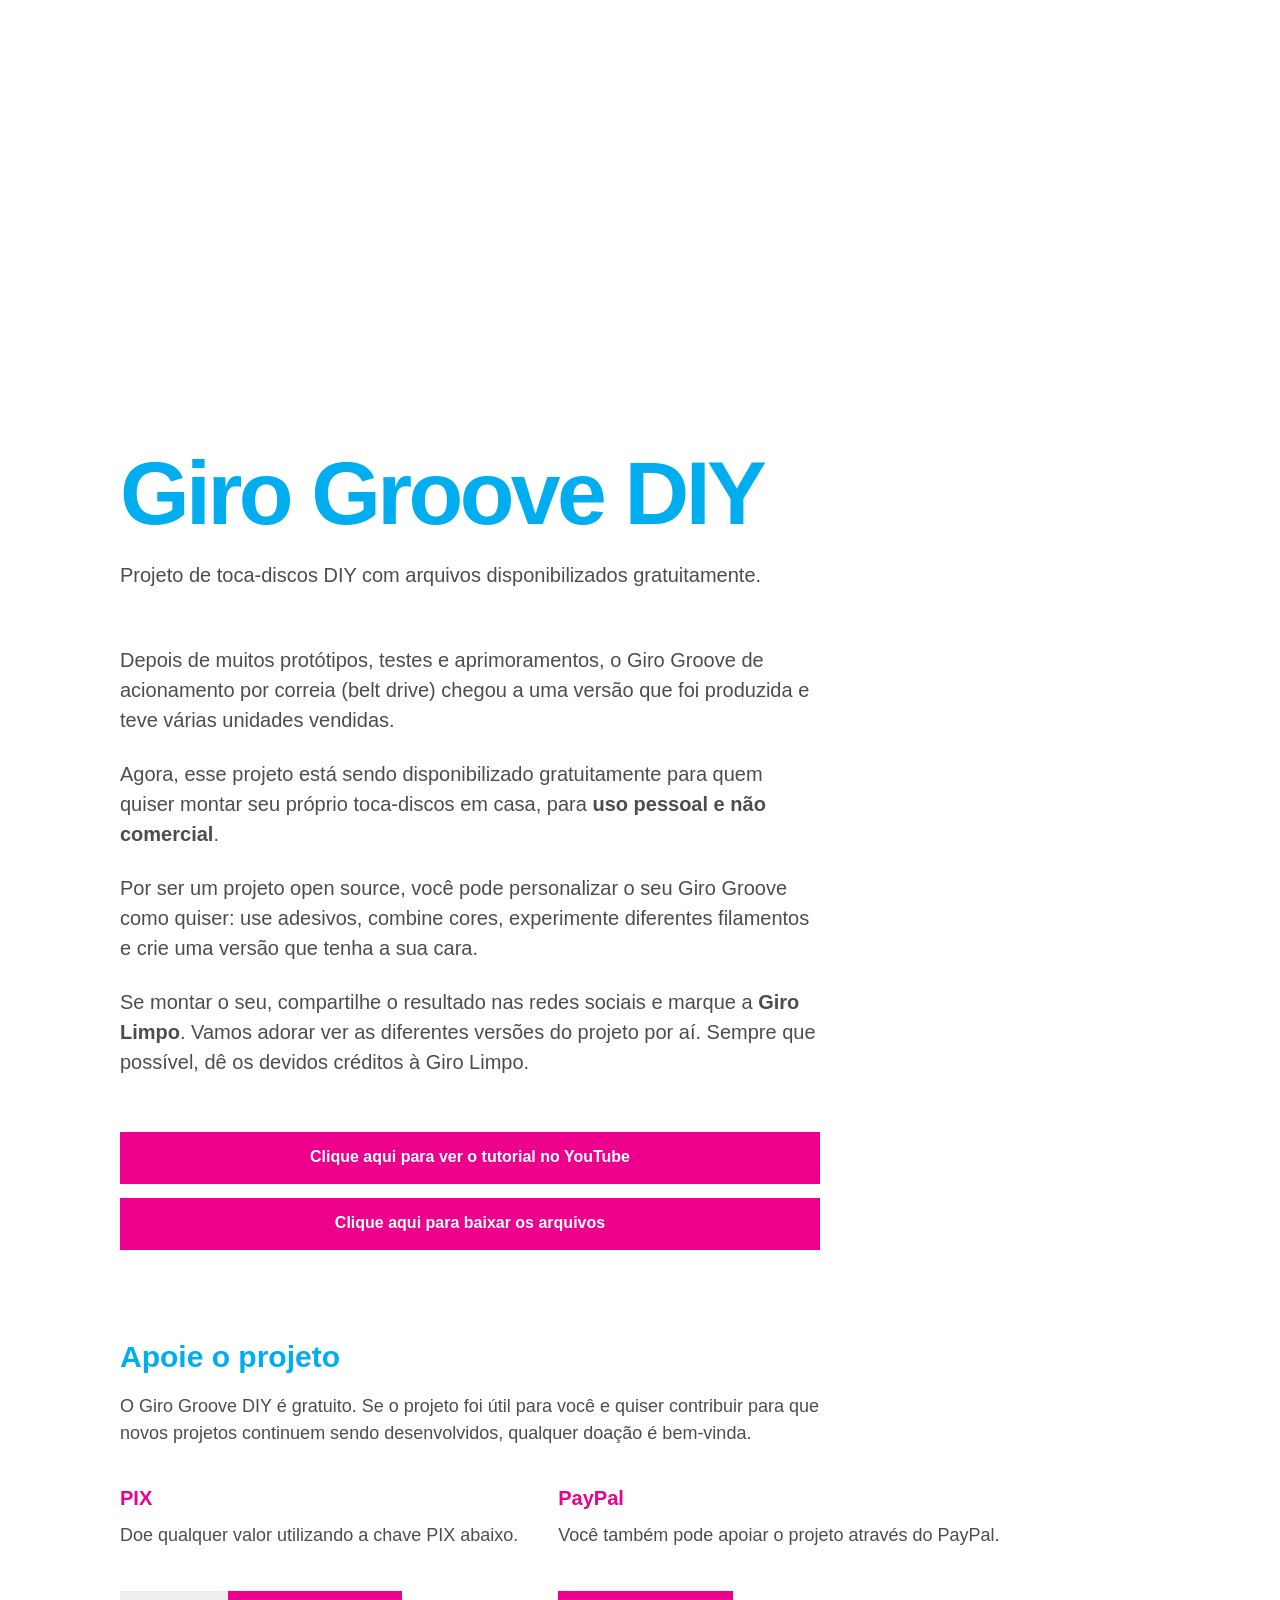
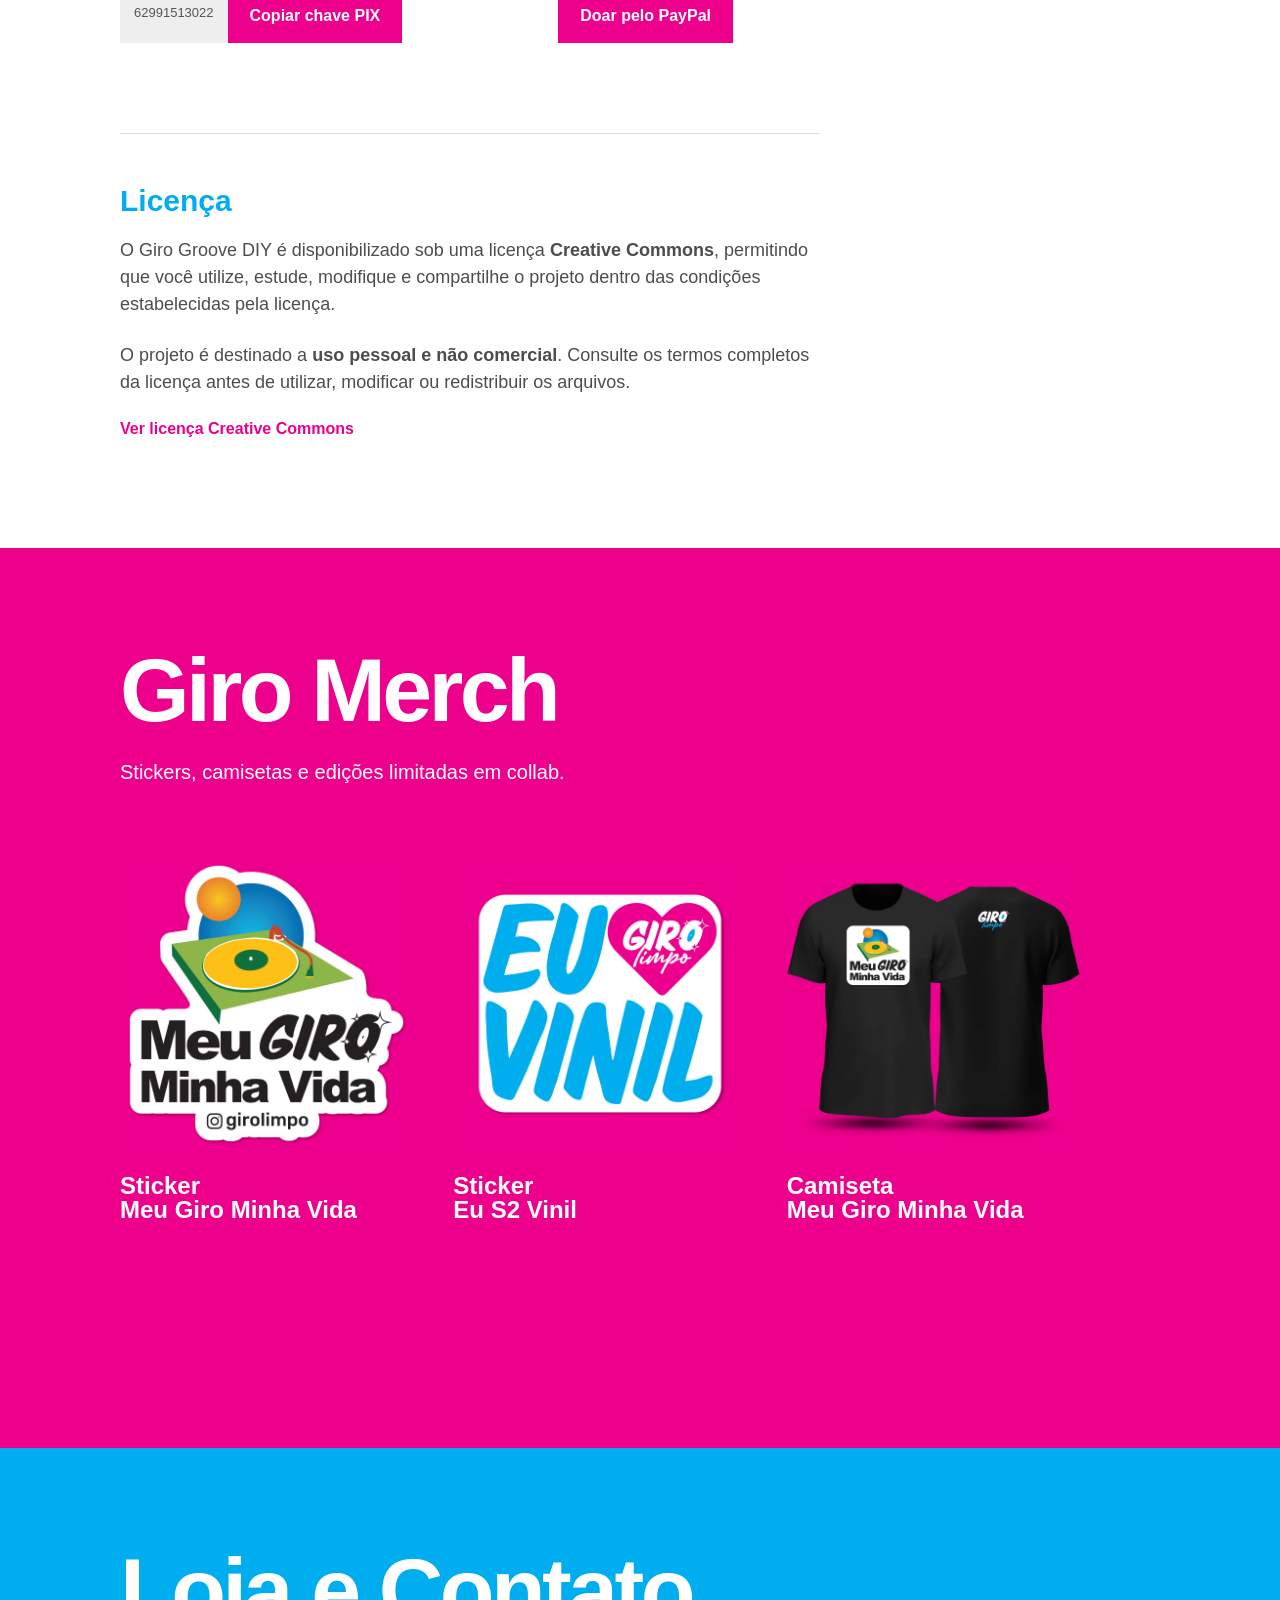
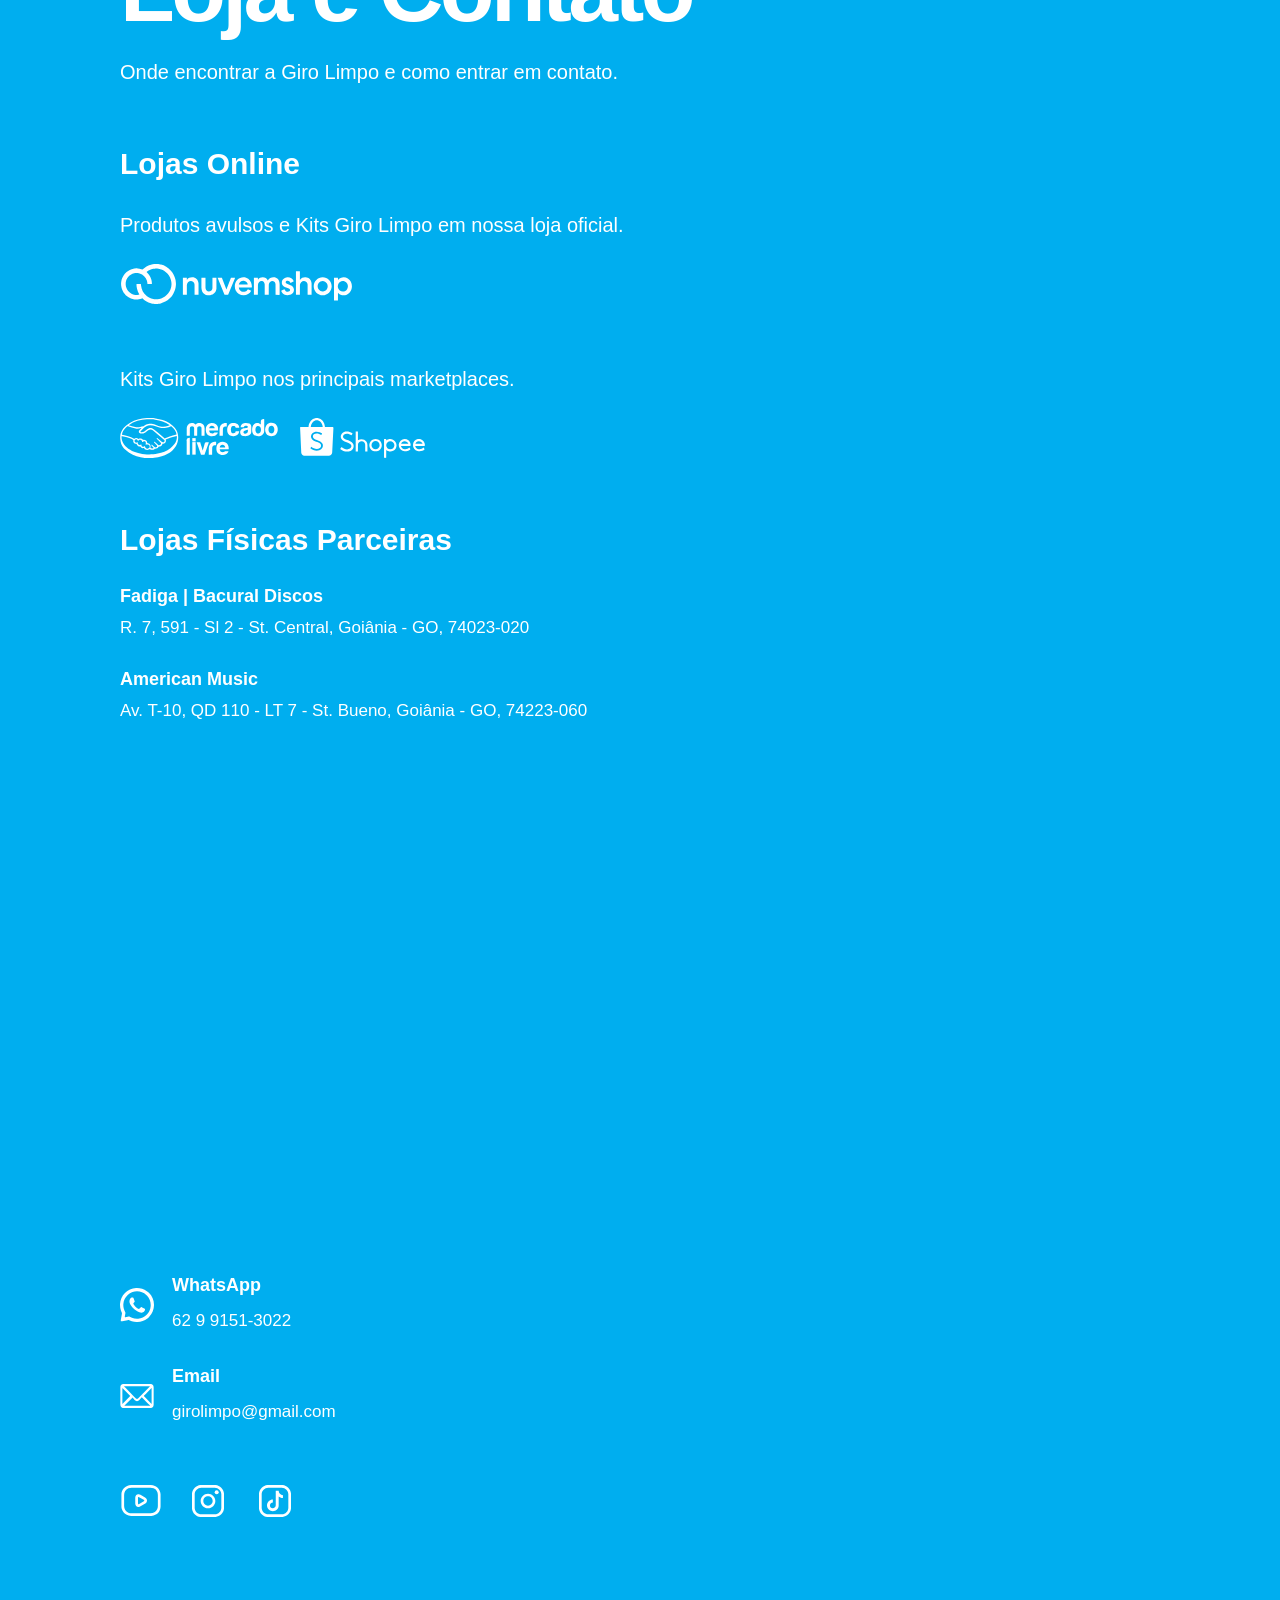
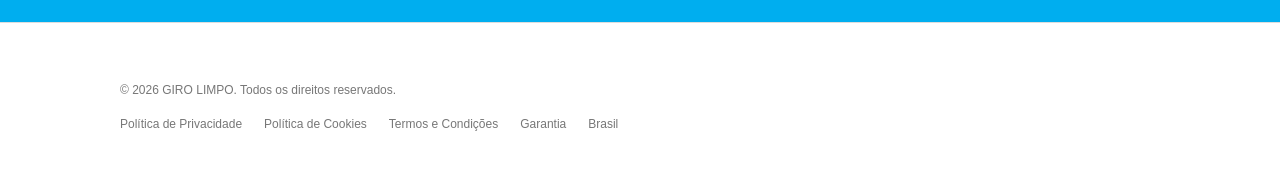
==== commit bb1e9f47: "Add files via upload" ====
--- a/index.html
+++ b/index.html
@@ -3,14 +3,56 @@
 <html lang="pt-BR">
 
 <head>
-    <meta charset="UTF-8">
-    <meta name="viewport" content="width=device-width, initial-scale=1.0">
-
-
-<title>Giro Limpo</title>
-<meta name="description" content="Giro Limpo — vinil, produtos, limpeza ultrassônica e projetos.">
+
+
+<!-- Google tag (gtag.js) -->
+<script async src="https://www.googletagmanager.com/gtag/js?id=G-DDJG91VEMX"></script>
+<script>
+  window.dataLayer = window.dataLayer || [];
+  function gtag(){dataLayer.push(arguments);}
+
+  gtag('js', new Date());
+
+  gtag('config', 'G-DDJG91VEMX');
+</script>
+
+<meta charset="UTF-8">
+<meta name="viewport" content="width=device-width, initial-scale=1.0">
+
+<title>Giro Limpo — Limpeza de Discos de Vinil e Cuidados</title>
+
+<meta name="description" content="Giro Limpo — produtos para limpeza e conservação de discos de vinil, limpeza ultrassônica e projetos para quem ama vinil.">
+
+<!-- SEO -->
+<link rel="canonical" href="https://girolimpo.com.br/">
+
+<link rel="alternate" hreflang="pt-BR" href="https://girolimpo.com.br/">
+<link rel="alternate" hreflang="en" href="https://girolimpo.com.br/index-en.html">
+<link rel="alternate" hreflang="x-default" href="https://girolimpo.com.br/">
+
+<!-- Favicon -->
 <link rel="icon" type="image/png" href="img/favicon.png">
+
+<!-- Stylesheet -->
 <link rel="stylesheet" href="css/style.css">
+
+<!-- Structured Data / Schema.org -->
+<script type="application/ld+json">
+{
+  "@context": "https://schema.org",
+  "@type": "Organization",
+  "name": "Giro Limpo",
+  "url": "https://girolimpo.com.br/",
+  "logo": "https://girolimpo.com.br/img/logo.svg",
+  "description": "Produtos para limpeza e conservação de discos de vinil, limpeza ultrassônica e projetos para quem ama vinil.",
+  "sameAs": [
+    "https://www.instagram.com/girolimpo/",
+    "https://www.youtube.com/@Giro_Limpo",
+    "https://www.tiktok.com/@giro.limpo"
+  ]
+}
+</script>
+
 
 <style>
 
@@ -421,939 +463,946 @@
 
 </style>
 
-
 </head>
 
-
 <body id="topo">
 
-
 <div class="giro-stars" aria-hidden="true">
 
-    <div class="giro-star giro-star-1"></div>
-
-    <div class="giro-star giro-star-2"></div>
-
-</div>
-
+
+<div class="giro-star giro-star-1"></div>
+
+<div class="giro-star giro-star-2"></div>
+
+
+</div>
 
 <header class="site-header">
 
-
 <div class="header-left">
 
-    <a href="#topo" class="logo" aria-label="Giro Limpo">
-        <img src="img/logo.svg" alt="Giro Limpo">
+
+<a href="#topo" class="logo" aria-label="Giro Limpo">
+    <img src="img/logo.svg" alt="Giro Limpo">
+</a>
+
+
+<nav class="main-nav">
+
+    <a href="#produtos">Produtos</a>
+
+    <a href="#ultrassom">Ultrassom</a>
+
+    <a href="#giro-groove-dd">Giro Groove DD</a>
+
+    <a href="#giro-groove-diy">Giro Groove DIY</a>
+
+    <a href="#giro-merch">Giro Merch</a>
+
+    <a href="#loja-contato">Loja e Contato</a>
+
+</nav>
+
+
+</div>
+
+<div class="language-switch">
+
+
+<a href="faq.html" class="faq-link">FAQ</a>
+
+<span class="header-separator"></span>
+
+<a href="index.html">PT</a>
+
+<span>|</span>
+
+<a href="index-en.html">EN</a>
+
+
+</div>
+
+</header>
+
+<main>
+
+<section id="produtos" class="site-section">
+
+<a
+href="https://www.youtube.com/watch?v=aGUyNHrdNh0"
+target="_blank"
+rel="noopener"
+aria-label="Assistir O Ritual no YouTube"
+
+>
+
+
+<video class="hero-video" autoplay muted playsinline loop>
+
+    <source src="videos/video01.mp4" type="video/mp4">
+
+</video>
+
+
+</a>
+
+<div class="section-content">
+
+
+<h2>Produtos</h2>
+
+<p>
+    Produtos e cuidados para a limpeza e conservação dos seus discos de vinil.
+</p>
+
+
+<div class="products-grid">
+
+
+    <article class="product-card">
+
+        <div class="product-photo">
+
+            <img src="img/foto01.webp" alt="Limpa Discos">
+
+        </div>
+
+
+        <h3>Limpa Discos</h3>
+
+        <span class="product-size">100 ml e 250 ml</span>
+
+        <p>
+            Surfactante e emoliente que reduz a tensão na superfície
+            do vinil, facilitando sua penetração nos sulcos do disco
+            e a remoção da sujeira.
+        </p>
+
+    </article>
+
+
+    <article class="product-card">
+
+        <div class="product-photo">
+
+            <img src="img/foto02.webp" alt="Veda Selo">
+
+        </div>
+
+
+        <h3>Veda Selo</h3>
+
+        <p>
+            Acessório que protege e veda os selos mais delicados
+            durante a aplicação do Limpa Discos. O líquido não
+            danifica o selo, mas alguns discos antigos podem ter
+            selos mais sensíveis.
+        </p>
+
+    </article>
+
+
+    <article class="product-card">
+
+        <div class="product-photo">
+
+            <img src="img/foto03.webp" alt="Limpa Agulhas">
+
+        </div>
+
+
+        <h3>Limpa Agulhas</h3>
+
+        <span class="product-size">5 ml</span>
+
+        <p>
+            Ajuda a remover a sujeira acumulada e a conservar a
+            agulha, prolongando sua vida útil. Use antes da audição,
+            nunca imediatamente depois.
+        </p>
+
+    </article>
+
+
+    <article class="product-card">
+
+        <div class="product-photo">
+
+            <img src="img/foto04.webp" alt="Base de EVA">
+
+        </div>
+
+
+        <h3>Base de EVA</h3>
+
+        <p>
+            Base de apoio para a aplicação do produto, proporcionando
+            estabilidade durante a limpeza e ajudando no acabamento.
+        </p>
+
+    </article>
+
+
+</div>
+
+
+<div class="products-buy">
+
+    <a href="#loja-contato" class="products-buy-button">
+        Comprar agora
     </a>
 
-
-    <nav class="main-nav">
-
-        <a href="#produtos">Produtos</a>
-
-        <a href="#ultrassom">Ultrassom</a>
-
-        <a href="#giro-groove-dd">Giro Groove DD</a>
-
-        <a href="#giro-groove-diy">Giro Groove DIY</a>
-
-        <a href="#giro-merch">Giro Merch</a>
-
-        <a href="#loja-contato">Loja e Contato</a>
-
-    </nav>
-
-</div>
-
-
-<div class="language-switch">
-
-    <a href="faq.html" class="faq-link">FAQ</a>
-
-    <span class="header-separator"></span>
-
-    <a href="index.html">PT</a>
-
-    <span>|</span>
-
-    <a href="index-en.html">EN</a>
-
-</div>
-
-
-</header>
-
-
-<main>
-
-
-<section id="produtos" class="site-section">
-
+</div>
+
+
+</div>
+
+<div class="product-tip">
+
+
+<div class="product-tip-content">
+
+    <strong>DICA IMPORTANTE</strong>
+
+    <span>
+        Use um pano de microfibra de qualidade para remover a sujeira.
+    </span>
+
+</div>
+
+
+</div>
+
+</section>
+
+<section id="ultrassom" class="site-section">
 
 <a
-    href="https://www.youtube.com/watch?v=aGUyNHrdNh0"
-    target="_blank"
-    rel="noopener"
-    aria-label="Assistir O Ritual no YouTube"
+href="https://www.youtube.com/watch?v=cDzGgKzKHU4"
+target="_blank"
+rel="noopener"
+aria-label="Assistir O Garimpo no YouTube"
+
 >
 
-    <video class="hero-video" autoplay muted playsinline loop>
-
-        <source src="videos/video01.mp4" type="video/mp4">
-
-    </video>
+
+<video class="hero-video" autoplay muted playsinline loop>
+
+    <source src="videos/video02.mp4" type="video/mp4">
+
+</video>
+
 
 </a>
 
-
 <div class="section-content">
 
-    <h2>Produtos</h2>
+
+<h2>Ultrassom</h2>
+
+<p>
+    Uma limpeza profunda para quem quer ir além.
+</p>
+
+<p>
+    As ondas ultrassônicas ajudam a desprender a sujeira acumulada
+    nos sulcos do vinil, alcançando áreas que a limpeza convencional
+    nem sempre consegue atingir.
+</p>
+
+<p>
+    Nosso processo utiliza água livre de impurezas, produzida por
+    osmose reversa, tratamento antifúngico e acabamento estético
+    cuidadoso. Cada disco recebe também um plástico interno novo,
+    completando o processo de limpeza e conservação.
+</p>
+
+<p>
+    Cada sessão dura entre <strong>30 e 60 minutos</strong>, de acordo
+    com a avaliação de cada lote. Nossa máquina permite lavar até
+    <strong>15 discos por vez</strong>, garantindo agilidade no
+    atendimento de lotes maiores para colecionadores e lojistas.
+</p>
+
+
+</div>
+
+<div class="product-tip">
+
+
+<div class="product-tip-content">
+
+    <strong>QUANTIDADE MÍNIMA: 10 DISCOS POR LOTE</strong>
+
+    <span>
+        Entre em contato pelo WhatsApp e faça seu agendamento.
+    </span>
+
+</div>
+
+
+</div>
+
+</section>
+
+<section id="giro-groove-dd" class="site-section">
+
+<a
+href="COLE_AQUI_O_LINK_DO_VIDEO_03_NO_YOUTUBE"
+target="_blank"
+rel="noopener"
+aria-label="Assistir O Groove no YouTube"
+
+>
+
+
+<video class="hero-video" autoplay muted playsinline loop>
+
+    <source src="videos/video03.mp4" type="video/mp4">
+
+</video>
+
+
+</a>
+
+<div class="section-content">
+
+
+<h2>Giro Groove DD</h2>
+
+<p>
+    Toca-discos Direct Drive desenvolvido pela Giro Limpo.
+</p>
+
+
+</div>
+
+<div class="dd-wide-image">
+
+
+<img src="img/foto05.webp" alt="Giro Groove DD">
+
+
+</div>
+
+<div class="section-content dd-content">
+
+
+<div class="dd-text">
 
     <p>
-        Produtos e cuidados para a limpeza e conservação dos seus discos de vinil.
-    </p>
-
-
-    <div class="products-grid">
-
-
-        <article class="product-card">
-
-            <div class="product-photo">
-
-                <img src="img/foto01.webp" alt="Limpa Discos">
+        O projeto Giro Groove nasceu de uma necessidade simples:
+        criar toca-discos acessíveis para quem tem um orçamento
+        limitado e que não danificassem os discos por excesso de
+        peso da agulha.
+    </p>
+
+    <p>
+        Desde o início, a proposta foi desenvolver projetos
+        simples e leves, produzidos em impressão 3D, mas capazes
+        de oferecer uma ótima qualidade de áudio. Para isso,
+        utilizamos cápsulas de bom custo-benefício, fáceis de
+        encontrar e substituir.
+    </p>
+
+    <p>
+        O braço foi pensado para ser simples de usar e não exigir
+        regulagens complexas. A pressão da agulha é de
+        <strong>2,5 gramas</strong>, um peso ideal para extrair
+        uma boa qualidade de áudio sem aplicar peso excessivo
+        sobre o disco e, assim, evitar danos ao vinil.
+    </p>
+
+    <p>
+        Depois de muitos protótipos Direct Drive de impressão 3D
+        e de um modelo Belt Drive, que acabou se tornando um
+        produto DIY comercial e agora está disponível aqui como
+        projeto open source, chegamos a uma nova evolução.
+    </p>
+
+    <p class="dd-highlight">
+        Dessa evolução nasceu o Giro Groove DD.
+    </p>
+
+    <p>
+        Ele reúne a simplicidade e a leveza do braço dos projetos
+        anteriores com a durabilidade e a praticidade de um motor
+        Direct Drive, sem a necessidade de correia.
+    </p>
+
+    <p>
+        Além do sistema Direct Drive, o Giro Groove DD possui
+        <strong>saída Line</strong>, permitindo conectá-lo
+        diretamente a uma caixa de som disponível em sua casa,
+        sem a necessidade de equipamentos adicionais para essa
+        conexão.
+    </p>
+
+    <p>
+        Um toca-discos simples, acessível e pensado para quem
+        quer ouvir seus discos sem complicação.
+    </p>
+
+    <p>
+        <strong>
+            O Giro Groove DD pode ser adquirido por encomenda via WhatsApp.
+        </strong>
+    </p>
+
+</div>
+
+
+</div>
+
+</section>
+
+<section id="giro-groove-diy" class="site-section">
+
+<a
+href="COLE_AQUI_O_LINK_DO_VIDEO_04_NO_YOUTUBE"
+target="_blank"
+rel="noopener"
+aria-label="Assistir o tutorial do Giro Groove DIY no YouTube"
+
+>
+
+
+<video class="hero-video" autoplay muted playsinline loop>
+
+    <source src="videos/video04.mp4" type="video/mp4">
+
+</video>
+
+
+</a>
+
+<div class="section-content diy-content">
+
+
+<h2>Giro Groove DIY</h2>
+
+<p>
+    Projeto de toca-discos DIY com arquivos disponibilizados gratuitamente.
+</p>
+
+
+<div class="diy-text">
+
+    <p>
+        Depois de muitos protótipos, testes e aprimoramentos, o
+        Giro Groove de acionamento por correia (belt drive) chegou
+        a uma versão que foi produzida e teve várias unidades
+        vendidas.
+    </p>
+
+    <p>
+        Agora, esse projeto está sendo disponibilizado gratuitamente
+        para quem quiser montar seu próprio toca-discos em casa,
+        para <strong>uso pessoal e não comercial</strong>.
+    </p>
+
+    <p>
+        Por ser um projeto open source, você pode personalizar o
+        seu Giro Groove como quiser: use adesivos, combine cores,
+        experimente diferentes filamentos e crie uma versão que
+        tenha a sua cara.
+    </p>
+
+    <p>
+        Se montar o seu, compartilhe o resultado nas redes sociais
+        e marque a <strong>Giro Limpo</strong>. Vamos adorar ver as
+        diferentes versões do projeto por aí. Sempre que
+        possível, dê os devidos créditos à Giro Limpo.
+    </p>
+
+</div>
+
+
+<div class="diy-actions">
+
+    <a href="#" class="diy-button" target="_blank" rel="noopener">
+        Clique aqui para ver o tutorial no YouTube
+    </a>
+
+    <a href="https://github.com/girolimpo/GiroGroove-DIY" class="diy-button" target="_blank" rel="noopener">
+        Clique aqui para baixar os arquivos
+    </a>
+
+</div>
+
+
+<div class="diy-support">
+
+    <h3>Apoie o projeto</h3>
+
+    <p>
+        O Giro Groove DIY é gratuito. Se o projeto foi útil para
+        você e quiser contribuir para que novos projetos continuem
+        sendo desenvolvidos, qualquer doação é bem-vinda.
+    </p>
+
+
+    <div class="diy-donation">
+
+
+        <div class="donation-item">
+
+            <strong>PIX</strong>
+
+            <p>
+                Doe qualquer valor utilizando a chave PIX abaixo.
+            </p>
+
+
+            <div class="pix-copy">
+
+                <span id="pix-key">
+                    62991513022
+                </span>
+
+                <button type="button" onclick="copyPix()">
+                    Copiar chave PIX
+                </button>
 
             </div>
 
-
-            <h3>Limpa Discos</h3>
-
-            <span class="product-size">100 ml e 250 ml</span>
+        </div>
+
+
+        <div class="donation-item">
+
+            <strong>PayPal</strong>
 
             <p>
-                Surfactante e emoliente que reduz a tensão na superfície
-                do vinil, facilitando sua penetração nos sulcos do disco
-                e a remoção da sujeira.
+                Você também pode apoiar o projeto através do PayPal.
             </p>
 
-        </article>
-
-
-        <article class="product-card">
-
-            <div class="product-photo">
-
-                <img src="img/foto02.webp" alt="Veda Selo">
-
-            </div>
-
-
-            <h3>Veda Selo</h3>
-
-            <p>
-                Acessório que protege e veda os selos mais delicados
-                durante a aplicação do Limpa Discos. O líquido não
-                danifica o selo, mas alguns discos antigos podem ter
-                selos mais sensíveis.
-            </p>
-
-        </article>
-
-
-        <article class="product-card">
-
-            <div class="product-photo">
-
-                <img src="img/foto03.webp" alt="Limpa Agulhas">
-
-            </div>
-
-
-            <h3>Limpa Agulhas</h3>
-
-            <span class="product-size">5 ml</span>
-
-            <p>
-                Ajuda a remover a sujeira acumulada e a conservar a
-                agulha, prolongando sua vida útil. Use antes da audição,
-                nunca imediatamente depois.
-            </p>
-
-        </article>
-
-
-        <article class="product-card">
-
-            <div class="product-photo">
-
-                <img src="img/foto04.webp" alt="Base de EVA">
-
-            </div>
-
-
-            <h3>Base de EVA</h3>
-
-            <p>
-                Base de apoio para a aplicação do produto, proporcionando
-                estabilidade durante a limpeza e ajudando no acabamento.
-            </p>
-
-        </article>
+            <a href="#" class="diy-paypal-button" target="_blank" rel="noopener">
+                Doar pelo PayPal
+            </a>
+
+        </div>
 
 
     </div>
 
-
-    <div class="products-buy">
-
-        <a href="#loja-contato" class="products-buy-button">
-            Comprar agora
-        </a>
+</div>
+
+
+<div class="diy-license">
+
+    <h3>Licença</h3>
+
+    <p>
+        O Giro Groove DIY é disponibilizado sob uma licença
+        <strong>Creative Commons</strong>, permitindo que você
+        utilize, estude, modifique e compartilhe o projeto dentro
+        das condições estabelecidas pela licença.
+    </p>
+
+    <p>
+        O projeto é destinado a <strong>uso pessoal e não comercial</strong>.
+        Consulte os termos completos da licença antes de utilizar,
+        modificar ou redistribuir os arquivos.
+    </p>
+
+    <a
+        href="https://creativecommons.org/licenses/by-nc-sa/4.0/deed.pt"
+        class="diy-license-link"
+        target="_blank"
+        rel="noopener"
+    >
+        Ver licença Creative Commons
+    </a>
+
+</div>
+
+
+</div>
+
+</section>
+
+<section id="giro-merch" class="site-section giro-merch-section">
+
+<div class="section-content">
+
+
+<h2>Giro Merch</h2>
+
+<p>
+    Stickers, camisetas e edições limitadas em collab.
+</p>
+
+
+<div class="products-grid giro-merch-grid">
+
+
+    <article class="product-card">
+
+        <div class="product-photo">
+
+            <img src="img/foto07.webp" alt="Sticker Meu Giro Minha Vida">
+
+        </div>
+
+        <h3>
+            Sticker<br>
+            Meu Giro Minha Vida
+        </h3>
+
+    </article>
+
+
+    <article class="product-card">
+
+        <div class="product-photo">
+
+            <img src="img/foto08.webp" alt="Sticker Eu S2 Vinil">
+
+        </div>
+
+        <h3>
+            Sticker<br>
+            Eu S2 Vinil
+        </h3>
+
+    </article>
+
+
+    <article class="product-card">
+
+        <div class="product-photo">
+
+            <img src="img/foto09.webp" alt="Camiseta Meu Giro Minha Vida">
+
+        </div>
+
+        <h3>
+            Camiseta<br>
+            Meu Giro Minha Vida
+        </h3>
+
+    </article>
+
+
+</div>
+
+
+</div>
+
+</section>
+
+<section id="loja-contato" class="site-section loja-contato-section">
+
+<div class="section-content">
+
+
+<h2>Loja e Contato</h2>
+
+<p>
+    Onde encontrar a Giro Limpo e como entrar em contato.
+</p>
+
+
+<div class="online-stores">
+
+    <h3>Lojas Online</h3>
+
+
+    <div class="online-store-group">
+
+        <p class="store-description">
+            Produtos avulsos e Kits Giro Limpo em nossa loja oficial.
+        </p>
+
+
+        <div class="store-links">
+
+            <a
+                href="https://girolimpo.lojavirtualnuvem.com.br/"
+                class="store-link"
+                target="_blank"
+                rel="noopener"
+                aria-label="Nuvemshop"
+            >
+
+                <img
+                    src="img/nuvemshop.svg"
+                    alt="Nuvemshop"
+                    class="store-icon"
+                >
+
+            </a>
+
+        </div>
 
     </div>
 
 
-</div>
-
-
-<div class="product-tip">
-
-    <div class="product-tip-content">
-
-        <strong>DICA IMPORTANTE</strong>
-
-        <span>
-            Use um pano de microfibra de qualidade para remover a sujeira.
-        </span>
+    <div class="online-store-group online-store-group-marketplaces">
+
+        <p class="store-description">
+            Kits Giro Limpo nos principais marketplaces.
+        </p>
+
+
+        <div class="store-links">
+
+            <a
+                href="#"
+                class="store-link"
+                target="_blank"
+                rel="noopener"
+                aria-label="Mercado Livre"
+            >
+
+                <img
+                    src="img/mercadolivre.svg"
+                    alt="Mercado Livre"
+                    class="store-icon"
+                >
+
+            </a>
+
+
+            <a
+                href="#"
+                class="store-link"
+                target="_blank"
+                rel="noopener"
+                aria-label="Shopee"
+            >
+
+                <img
+                    src="img/shopee.svg"
+                    alt="Shopee"
+                    class="store-icon"
+                >
+
+            </a>
+
+        </div>
 
     </div>
 
 </div>
 
 
+<div class="physical-stores">
+
+    <h3>Lojas Físicas Parceiras</h3>
+
+
+    <div class="physical-store">
+
+        <strong>Fadiga | Bacural Discos</strong>
+
+        <p>
+            R. 7, 591 - Sl 2 - St. Central,
+            Goiânia - GO, 74023-020
+        </p>
+
+    </div>
+
+
+    <div class="physical-store">
+
+        <strong>American Music</strong>
+
+        <p>
+            Av. T-10, QD 110 - LT 7 - St. Bueno,
+            Goiânia - GO, 74223-060
+        </p>
+
+    </div>
+
+</div>
+
+
+<div id="lead-form" class="lead-form">
+
+    <iframe
+        src="https://tally.so/embed/PdN15Q?alignLeft=1&hideTitle=1&dynamicHeight=1"
+        loading="lazy"
+        width="100%"
+        height="447"
+        frameborder="0"
+        marginheight="0"
+        marginwidth="0"
+        title="Entre em contato">
+    </iframe>
+
+</div>
+
+
+<div class="contact-list">
+
+
+    <div class="contact-item">
+
+        <img
+            src="img/whatsapp.svg"
+            alt="WhatsApp"
+            class="contact-icon"
+        >
+
+
+        <div class="contact-info">
+
+            <strong>WhatsApp</strong>
+
+            <a
+                href="https://wa.me/5562991513022"
+                target="_blank"
+                rel="noopener"
+            >
+                62 9 9151-3022
+            </a>
+
+        </div>
+
+    </div>
+
+
+    <div class="contact-item">
+
+        <img
+            src="img/email.svg"
+            alt="Email"
+            class="contact-icon"
+        >
+
+
+        <div class="contact-info">
+
+            <strong>Email</strong>
+
+            <a href="mailto:girolimpo@gmail.com">
+                girolimpo@gmail.com
+            </a>
+
+        </div>
+
+    </div>
+
+
+</div>
+
+
+<div class="social-links">
+
+
+    <a href="https://www.youtube.com/@Giro_Limpo" target="_blank" rel="noopener">
+
+        <img
+            src="img/youtube.svg"
+            alt="YouTube"
+            class="social-icon"
+        >
+
+    </a>
+
+
+    <a href="https://www.instagram.com/girolimpo/" target="_blank" rel="noopener">
+
+        <img
+            src="img/instagram.svg"
+            alt="Instagram"
+            class="social-icon"
+        >
+
+    </a>
+
+
+    <a href="https://www.tiktok.com/@giro.limpo" target="_blank" rel="noopener">
+
+        <img
+            src="img/tiktok.svg"
+            alt="TikTok"
+            class="social-icon"
+        >
+
+    </a>
+
+
+</div>
+
+
+</div>
+
 </section>
 
-
-<section id="ultrassom" class="site-section">
-
+</main>
+
+<footer class="site-footer">
+
+
+<p>
+    © 2026 GIRO LIMPO. Todos os direitos reservados.
+</p>
+
+
+<div class="footer-links">
+
+    <a href="privacidade.html">Política de Privacidade</a>
+
+    <a href="cookies.html">Política de Cookies</a>
+
+    <a href="termos.html">Termos e Condições</a>
+
+    <a href="garantia.html">Garantia</a>
+
+    <span>Brasil</span>
+
+</div>
+
+
+</footer>
+
+<script>
+
+    function copyPix() {
+
+        const pixKey = document.getElementById("pix-key").innerText;
+
+        navigator.clipboard.writeText(pixKey).then(function() {
+
+            const button = document.querySelector(".pix-copy button");
+
+            const originalText = button.innerText;
+
+            button.innerText = "Chave copiada!";
+
+            setTimeout(function() {
+
+                button.innerText = originalText;
+
+            }, 2000);
+
+        });
+
+    }
+
+</script>
 
 <a
-    href="https://www.youtube.com/watch?v=cDzGgKzKHU4"
-    target="_blank"
-    rel="noopener"
-    aria-label="Assistir O Garimpo no YouTube"
+href="https://wa.me/5562991513022"
+class="whatsapp-float"
+target="_blank"
+rel="noopener"
+aria-label="Falar com a Giro Limpo pelo WhatsApp"
+
 >
 
-    <video class="hero-video" autoplay muted playsinline loop>
-
-        <source src="videos/video02en.mp4" type="video/mp4">
-
-    </video>
+
+<img
+    src="img/whatsapp.svg"
+    alt="WhatsApp"
+>
+
 
 </a>
 
-
-<div class="section-content">
-
-    <h2>Ultrassom</h2>
-
-    <p>
-        Uma limpeza profunda para quem quer ir além.
-    </p>
-
-    <p>
-        As ondas ultrassônicas ajudam a desprender a sujeira acumulada
-        nos sulcos do vinil, alcançando áreas que a limpeza convencional
-        nem sempre consegue atingir.
-    </p>
-
-    <p>
-        Nosso processo utiliza água livre de impurezas, produzida por
-        osmose reversa, tratamento antifúngico e acabamento estético
-        cuidadoso. Cada disco recebe também um plástico interno novo,
-        completando o processo de limpeza e conservação.
-    </p>
-
-    <p>
-        Cada sessão dura entre <strong>30 e 60 minutos</strong>, de acordo
-        com a avaliação de cada lote. Nossa máquina permite lavar até
-        <strong>15 discos por vez</strong>, garantindo agilidade no
-        atendimento de lotes maiores para colecionadores e lojistas.
-    </p>
-
-</div>
-
-
-<div class="product-tip">
-
-    <div class="product-tip-content">
-
-        <strong>QUANTIDADE MÍNIMA: 10 DISCOS POR LOTE</strong>
-
-        <span>
-            Entre em contato pelo WhatsApp e faça seu agendamento.
-        </span>
-
-    </div>
-
-</div>
-
-
-</section>
-
-
-<section id="giro-groove-dd" class="site-section">
-
-
-<a
-    href="COLE_AQUI_O_LINK_DO_VIDEO_03_NO_YOUTUBE"
-    target="_blank"
-    rel="noopener"
-    aria-label="Assistir O Groove no YouTube"
->
-
-    <video class="hero-video" autoplay muted playsinline loop>
-
-        <source src="videos/video03.mp4" type="video/mp4">
-
-    </video>
-
-</a>
-
-
-<div class="section-content">
-
-    <h2>Giro Groove DD</h2>
-
-    <p>
-        Toca-discos Direct Drive desenvolvido pela Giro Limpo.
-    </p>
-
-</div>
-
-
-<div class="dd-wide-image">
-
-    <img src="img/foto05.webp" alt="Giro Groove DD">
-
-</div>
-
-
-<div class="section-content dd-content">
-
-
-    <div class="dd-text">
-
-        <p>
-            O projeto Giro Groove nasceu de uma necessidade simples:
-            criar toca-discos acessíveis para quem tem um orçamento
-            limitado e que não danificassem os discos por excesso de
-            peso da agulha.
-        </p>
-
-        <p>
-            Desde o início, a proposta foi desenvolver projetos
-            simples e leves, produzidos em impressão 3D, mas capazes
-            de oferecer uma ótima qualidade de áudio. Para isso,
-            utilizamos cápsulas de bom custo-benefício, fáceis de
-            encontrar e substituir.
-        </p>
-
-        <p>
-            O braço foi pensado para ser simples de usar e não exigir
-            regulagens complexas. A pressão da agulha é de
-            <strong>2,5 gramas</strong>, um peso ideal para extrair
-            uma boa qualidade de áudio sem aplicar peso excessivo
-            sobre o disco e, assim, evitar danos ao vinil.
-        </p>
-
-        <p>
-            Depois de muitos protótipos Direct Drive de impressão 3D
-            e de um modelo Belt Drive, que acabou se tornando um
-            produto DIY comercial e agora está disponível aqui como
-            projeto open source, chegamos a uma nova evolução.
-        </p>
-
-        <p class="dd-highlight">
-            Dessa evolução nasceu o Giro Groove DD.
-        </p>
-
-        <p>
-            Ele reúne a simplicidade e a leveza do braço dos projetos
-            anteriores com a durabilidade e a praticidade de um motor
-            Direct Drive, sem a necessidade de correia.
-        </p>
-
-        <p>
-            Além do sistema Direct Drive, o Giro Groove DD possui
-            <strong>saída Line</strong>, permitindo conectá-lo
-            diretamente a uma caixa de som disponível em sua casa,
-            sem a necessidade de equipamentos adicionais para essa
-            conexão.
-        </p>
-
-        <p>
-            Um toca-discos simples, acessível e pensado para quem
-            quer ouvir seus discos sem complicação.
-        </p>
-
-        <p>
-            <strong>
-                O Giro Groove DD pode ser adquirido por encomenda via WhatsApp.
-            </strong>
-        </p>
-
-    </div>
-
-
-</div>
-
-
-</section>
-
-
-<section id="giro-groove-diy" class="site-section">
-
-
-<div class="video-placeholder">
-
-    <img src="img/foto06.webp" alt="Giro Groove DIY">
-
-</div>
-
-
-<div class="section-content diy-content">
-
-    <h2>Giro Groove DIY</h2>
-
-    <p>
-        Projeto de toca-discos DIY com arquivos disponibilizados gratuitamente.
-    </p>
-
-
-    <div class="diy-text">
-
-        <p>
-            Depois de muitos protótipos, testes e aprimoramentos, o
-            Giro Groove de acionamento por correia (belt drive) chegou
-            a uma versão que foi produzida e teve várias unidades
-            vendidas.
-        </p>
-
-        <p>
-            Agora, esse projeto está sendo disponibilizado gratuitamente
-            para quem quiser montar seu próprio toca-discos em casa,
-            para <strong>uso pessoal e não comercial</strong>.
-        </p>
-
-        <p>
-            Por ser um projeto open source, você pode personalizar o
-            seu Giro Groove como quiser: use adesivos, combine cores,
-            experimente diferentes filamentos e crie uma versão que
-            tenha a sua cara.
-        </p>
-
-        <p>
-            Se montar o seu, compartilhe o resultado nas redes sociais
-            e marque a <strong>Giro Limpo</strong>. Vamos adorar ver as
-            diferentes versões do projeto por aí. Sempre que
-            possível, dê os devidos créditos à Giro Limpo.
-        </p>
-
-    </div>
-
-
-    <div class="diy-actions">
-
-        <a href="#" class="diy-button" target="_blank" rel="noopener">
-            Clique aqui para ver o tutorial no YouTube
-        </a>
-
-        <a href="https://drive.google.com/drive/folders/1CWrl63-kh4wR4cl6Xx1wsEmy1IgKBPVF?usp=sharing" class="diy-button" target="_blank" rel="noopener">
-            Clique aqui para baixar os arquivos
-        </a>
-
-    </div>
-
-
-    <div class="diy-support">
-
-        <h3>Apoie o projeto</h3>
-
-        <p>
-            O Giro Groove DIY é gratuito. Se o projeto foi útil para
-            você e quiser contribuir para que novos projetos continuem
-            sendo desenvolvidos, qualquer doação é bem-vinda.
-        </p>
-
-
-        <div class="diy-donation">
-
-
-            <div class="donation-item">
-
-                <strong>PIX</strong>
-
-                <p>
-                    Doe qualquer valor utilizando a chave PIX abaixo.
-                </p>
-
-
-                <div class="pix-copy">
-
-                    <span id="pix-key">
-                        62991513022
-                    </span>
-
-                    <button type="button" onclick="copyPix()">
-                        Copiar chave PIX
-                    </button>
-
-                </div>
-
-            </div>
-
-
-            <div class="donation-item">
-
-                <strong>PayPal</strong>
-
-                <p>
-                    Você também pode apoiar o projeto através do PayPal.
-                </p>
-
-                <a href="#" class="diy-paypal-button" target="_blank" rel="noopener">
-                    Doar pelo PayPal
-                </a>
-
-            </div>
-
-
-        </div>
-
-    </div>
-
-
-    <div class="diy-license">
-
-        <h3>Licença</h3>
-
-        <p>
-            O Giro Groove DIY é disponibilizado sob uma licença
-            <strong>Creative Commons</strong>, permitindo que você
-            utilize, estude, modifique e compartilhe o projeto dentro
-            das condições estabelecidas pela licença.
-        </p>
-
-        <p>
-            O projeto é destinado a <strong>uso pessoal e não comercial</strong>.
-            Consulte os termos completos da licença antes de utilizar,
-            modificar ou redistribuir os arquivos.
-        </p>
-
-        <a
-            href="https://creativecommons.org/licenses/by-nc-sa/4.0/deed.pt"
-            class="diy-license-link"
-            target="_blank"
-            rel="noopener"
-        >
-            Ver licença Creative Commons
-        </a>
-
-    </div>
-
-
-</div>
-
-
-</section>
-
-
-<section id="giro-merch" class="site-section giro-merch-section">
-
-
-<div class="section-content">
-
-    <h2>Giro Merch</h2>
-
-    <p>
-        Stickers, camisetas e edições limitadas em collab.
-    </p>
-
-
-    <div class="products-grid giro-merch-grid">
-
-
-        <article class="product-card">
-
-            <div class="product-photo">
-
-                <img src="img/foto07.webp" alt="Sticker Meu Giro Minha Vida">
-
-            </div>
-
-            <h3>
-                Sticker<br>
-                Meu Giro Minha Vida
-            </h3>
-
-        </article>
-
-
-        <article class="product-card">
-
-            <div class="product-photo">
-
-                <img src="img/foto08.webp" alt="Sticker Eu S2 Vinil">
-
-            </div>
-
-            <h3>
-                Sticker<br>
-                Eu S2 Vinil
-            </h3>
-
-        </article>
-
-
-        <article class="product-card">
-
-            <div class="product-photo">
-
-                <img src="img/foto09.webp" alt="Camiseta Meu Giro Minha Vida">
-
-            </div>
-
-            <h3>
-                Camiseta<br>
-                Meu Giro Minha Vida
-            </h3>
-
-        </article>
-
-
-    </div>
-
-</div>
-
-
-</section>
-
-
-<section id="loja-contato" class="site-section loja-contato-section">
-
-
-<div class="section-content">
-
-    <h2>Loja e Contato</h2>
-
-    <p>
-        Onde encontrar a Giro Limpo e como entrar em contato.
-    </p>
-
-
-    <div class="online-stores">
-
-        <h3>Lojas Online</h3>
-
-
-        <div class="online-store-group">
-
-            <p class="store-description">
-                Produtos avulsos e Kits Giro Limpo em nossa loja oficial.
-            </p>
-
-
-            <div class="store-links">
-
-                <a
-                    href="https://girolimpo.lojavirtualnuvem.com.br/"
-                    class="store-link"
-                    target="_blank"
-                    rel="noopener"
-                    aria-label="Nuvemshop"
-                >
-
-                    <img
-                        src="img/nuvemshop.svg"
-                        alt="Nuvemshop"
-                        class="store-icon"
-                    >
-
-                </a>
-
-            </div>
-
-        </div>
-
-
-        <div class="online-store-group online-store-group-marketplaces">
-
-            <p class="store-description">
-                Kits Giro Limpo nos principais marketplaces.
-            </p>
-
-
-            <div class="store-links">
-
-                <a
-                    href="#"
-                    class="store-link"
-                    target="_blank"
-                    rel="noopener"
-                    aria-label="Mercado Livre"
-                >
-
-                    <img
-                        src="img/mercadolivre.svg"
-                        alt="Mercado Livre"
-                        class="store-icon"
-                    >
-
-                </a>
-
-
-                <a
-                    href="#"
-                    class="store-link"
-                    target="_blank"
-                    rel="noopener"
-                    aria-label="Shopee"
-                >
-
-                    <img
-                        src="img/shopee.svg"
-                        alt="Shopee"
-                        class="store-icon"
-                    >
-
-                </a>
-
-            </div>
-
-        </div>
-
-    </div>
-
-
-    <div class="physical-stores">
-
-        <h3>Lojas Físicas Parceiras</h3>
-
-
-        <div class="physical-store">
-
-            <strong>Fadiga | Bacural Discos</strong>
-
-            <p>
-                R. 7, 591 - Sl 2 - St. Central,
-                Goiânia - GO, 74023-020
-            </p>
-
-        </div>
-
-
-        <div class="physical-store">
-
-            <strong>American Music</strong>
-
-            <p>
-                Av. T-10, QD 110 - LT 7 - St. Bueno,
-                Goiânia - GO, 74223-060
-            </p>
-
-        </div>
-
-    </div>
-
-
-    <div id="lead-form" class="lead-form">
-
-        <iframe
-            src="https://tally.so/embed/PdN15Q?alignLeft=1&hideTitle=1&dynamicHeight=1"
-            loading="lazy"
-            width="100%"
-            height="447"
-            frameborder="0"
-            marginheight="0"
-            marginwidth="0"
-            title="Entre em contato">
-        </iframe>
-
-    </div>
-
-
-    <div class="contact-list">
-
-
-        <div class="contact-item">
-
-            <img
-                src="img/whatsapp.svg"
-                alt="WhatsApp"
-                class="contact-icon"
-            >
-
-
-            <div class="contact-info">
-
-                <strong>WhatsApp</strong>
-
-                <a
-                    href="https://wa.me/5562991513022"
-                    target="_blank"
-                    rel="noopener"
-                >
-                    62 9 9151-3022
-                </a>
-
-            </div>
-
-        </div>
-
-
-        <div class="contact-item">
-
-            <img
-                src="img/email.svg"
-                alt="Email"
-                class="contact-icon"
-            >
-
-
-            <div class="contact-info">
-
-                <strong>Email</strong>
-
-                <a href="mailto:girolimpo@gmail.com">
-                    girolimpo@gmail.com
-                </a>
-
-            </div>
-
-        </div>
-
-
-    </div>
-
-
-    <div class="social-links">
-
-
-        <a href="https://www.youtube.com/@Giro_Limpo" target="_blank" rel="noopener">
-
-            <img
-                src="img/youtube.svg"
-                alt="YouTube"
-                class="social-icon"
-            >
-
-        </a>
-
-
-        <a href="https://www.instagram.com/girolimpo/" target="_blank" rel="noopener">
-
-            <img
-                src="img/instagram.svg"
-                alt="Instagram"
-                class="social-icon"
-            >
-
-        </a>
-
-
-        <a href="https://www.tiktok.com/@giro.limpo" target="_blank" rel="noopener">
-
-            <img
-                src="img/tiktok.svg"
-                alt="TikTok"
-                class="social-icon"
-            >
-
-        </a>
-
-
-    </div>
-
-
-</div>
-
-
-</section>
-
-
-</main>
-
-
-<footer class="site-footer">
-
-    <p>
-        © 2026 GIRO LIMPO. Todos os direitos reservados.
-    </p>
-
-
-    <div class="footer-links">
-
-        <a href="privacidade.html">Política de Privacidade</a>
-
-        <a href="cookies.html">Política de Cookies</a>
-
-        <a href="termos.html">Termos e Condições</a>
-
-        <a href="garantia.html">Garantia</a>
-
-        <span>Brasil</span>
-
-    </div>
-
-
-</footer>
-
-
-<script>
-
-    function copyPix() {
-
-        const pixKey = document.getElementById("pix-key").innerText;
-
-        navigator.clipboard.writeText(pixKey).then(function() {
-
-            const button = document.querySelector(".pix-copy button");
-
-            const originalText = button.innerText;
-
-            button.innerText = "Chave copiada!";
-
-            setTimeout(function() {
-
-                button.innerText = originalText;
-
-            }, 2000);
-
-        });
-
-    }
-
-</script>
-
-
-<a
-    href="https://wa.me/5562991513022"
-    class="whatsapp-float"
-    target="_blank"
-    rel="noopener"
-    aria-label="Falar com a Giro Limpo pelo WhatsApp"
->
-
-    <img
-        src="img/whatsapp.svg"
-        alt="WhatsApp"
-    >
-
-</a>
-
-
 </body>
 
-</html>+</html>
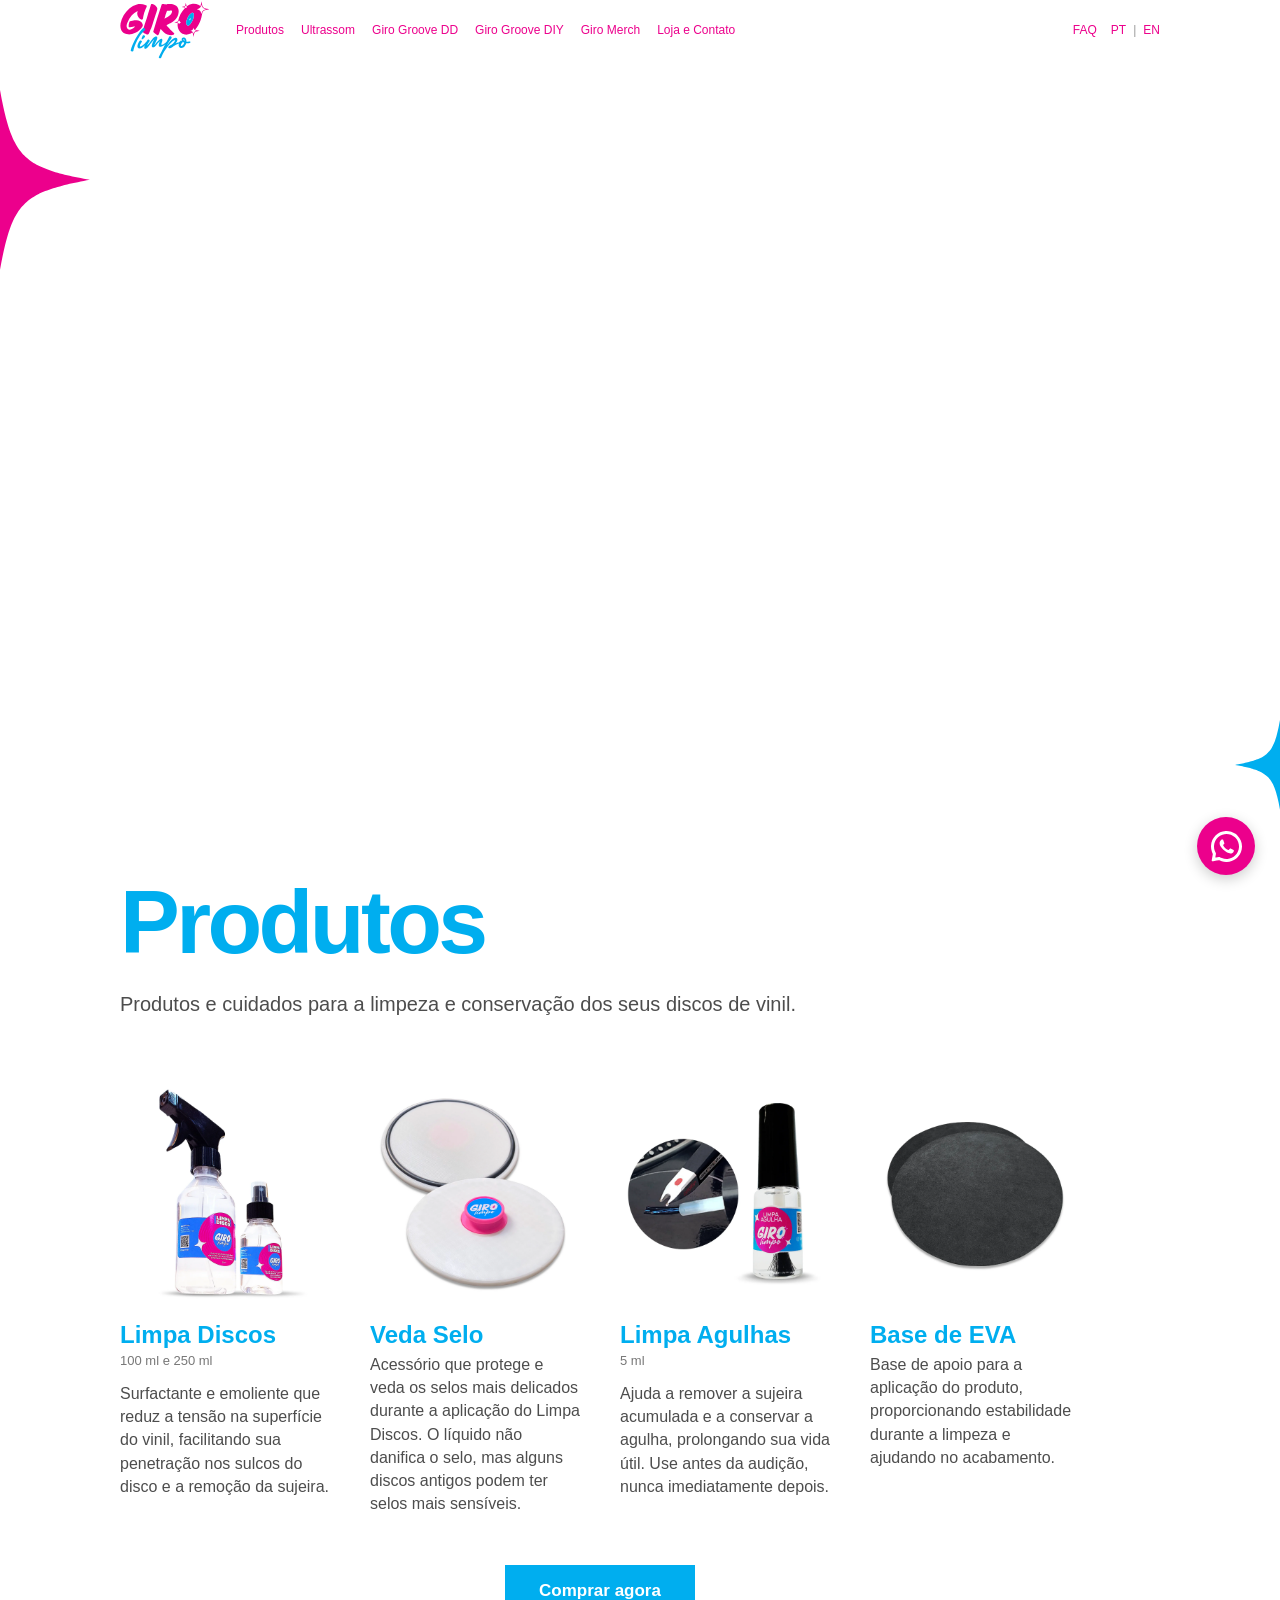
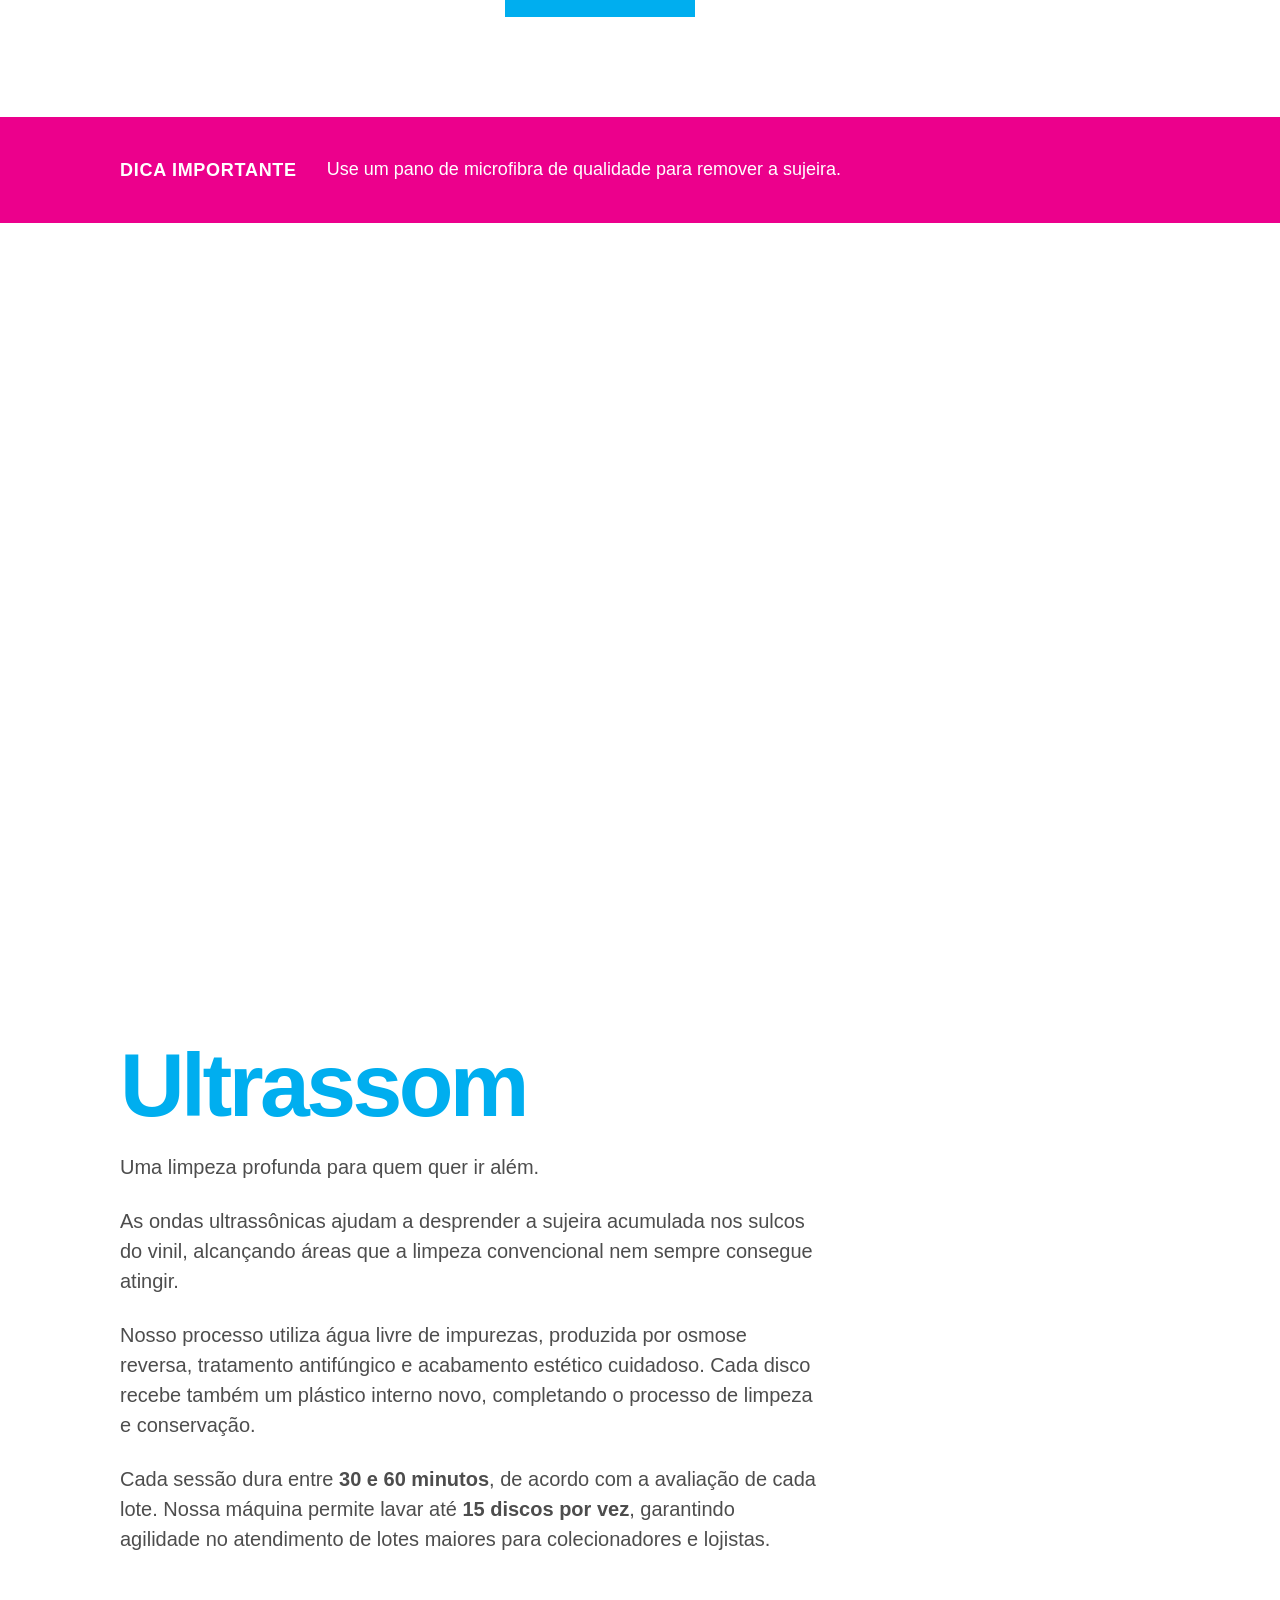
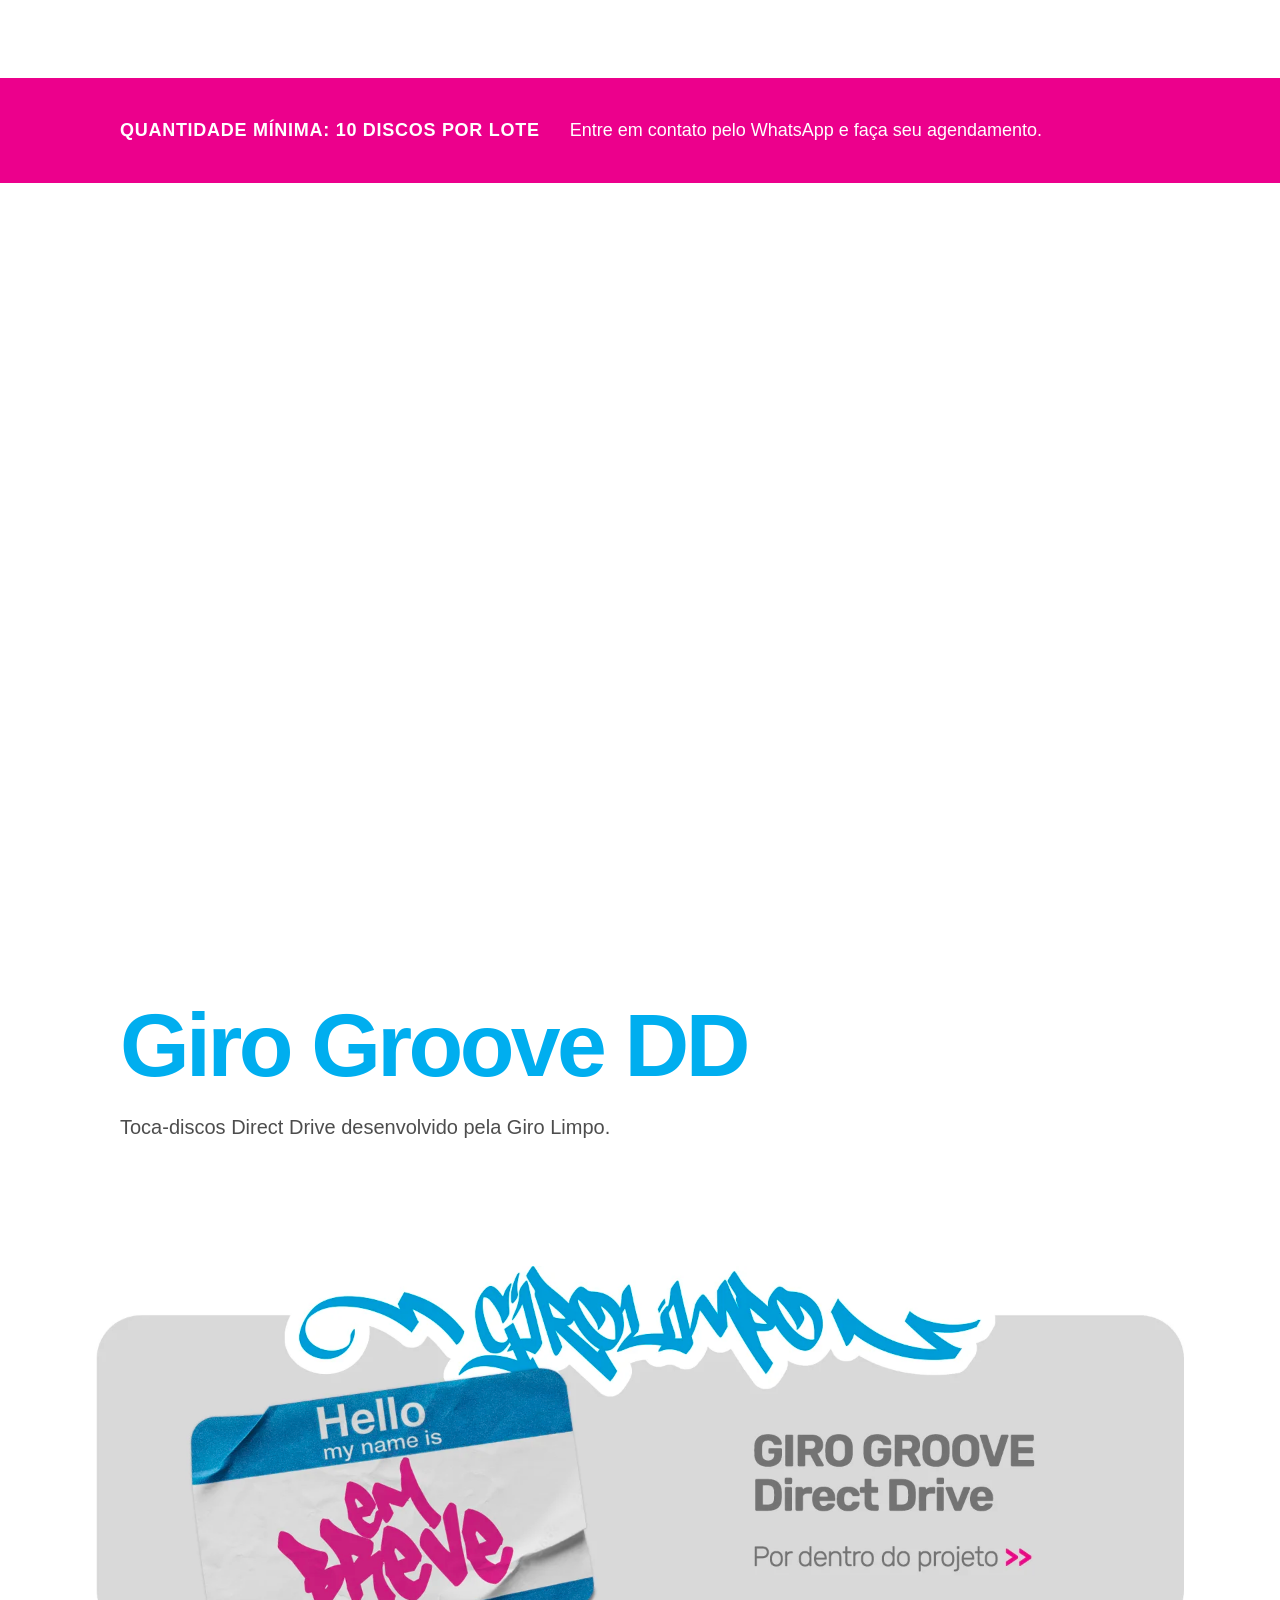
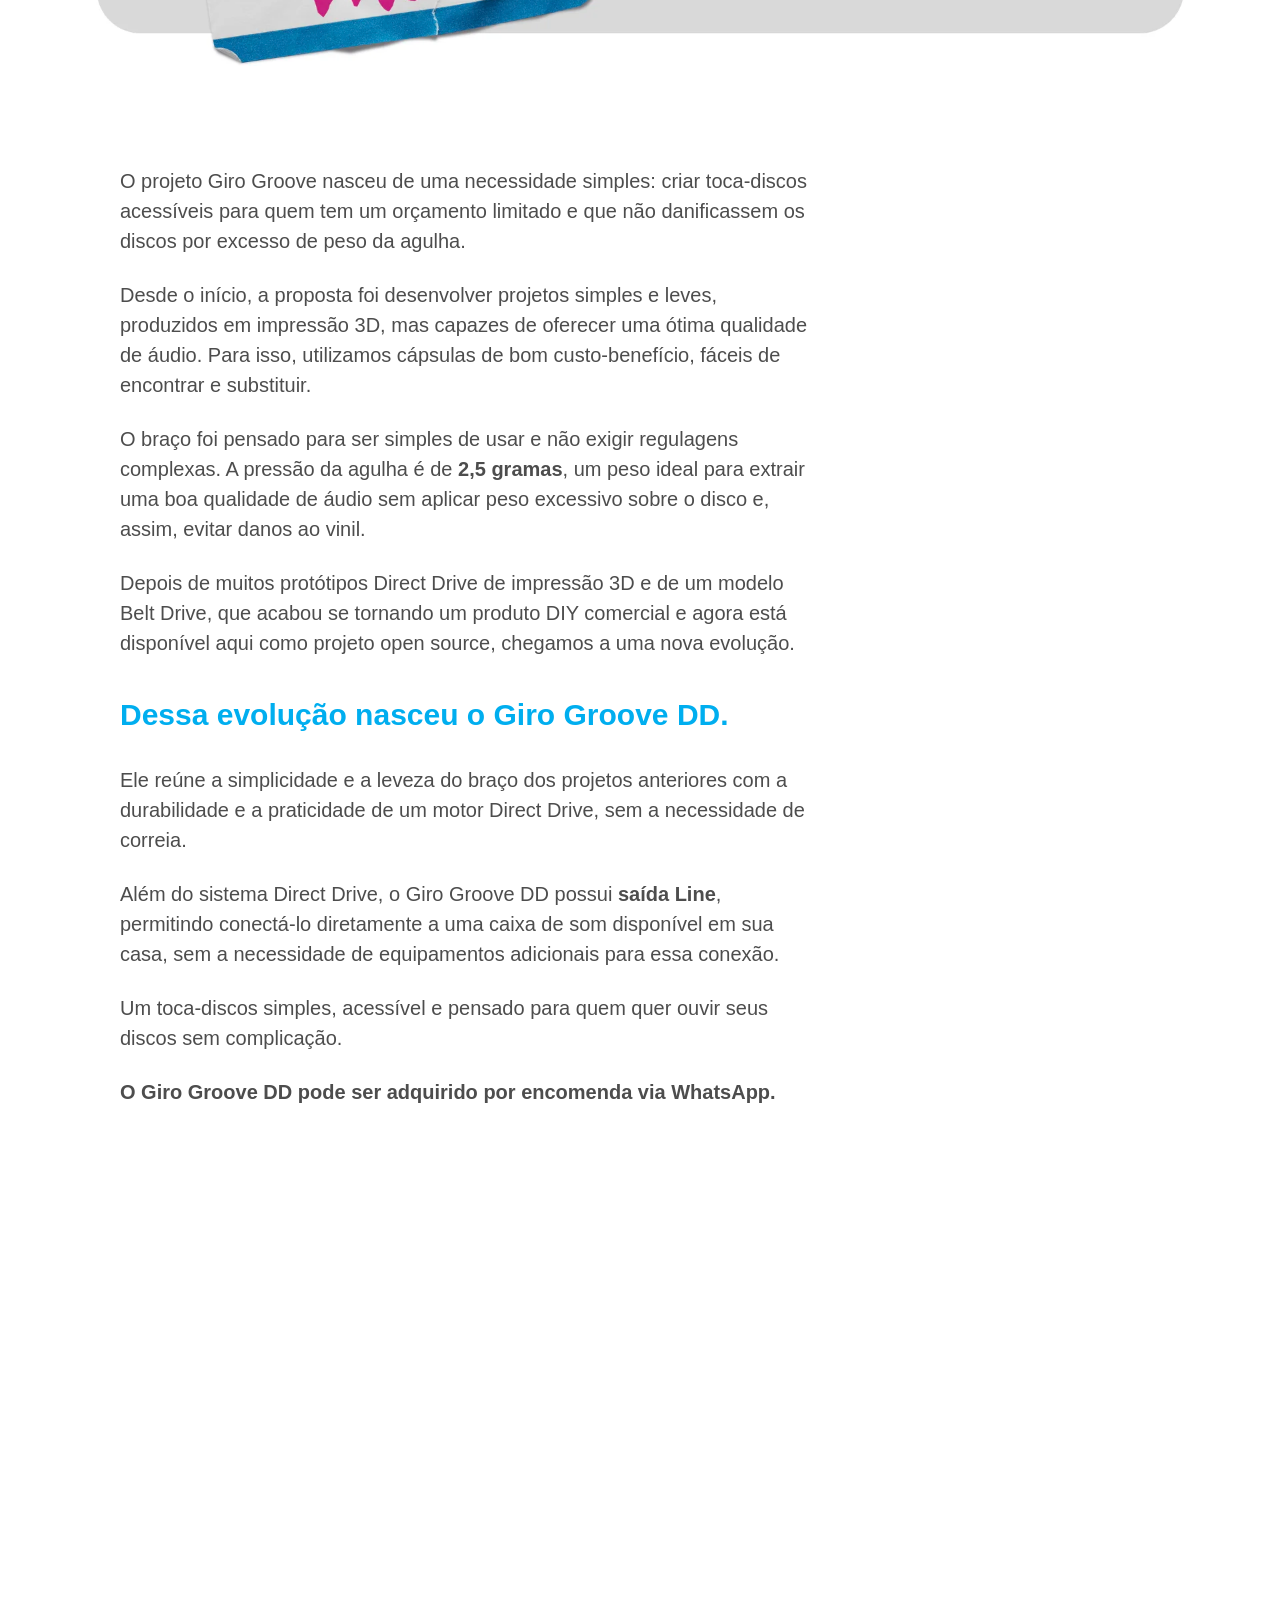
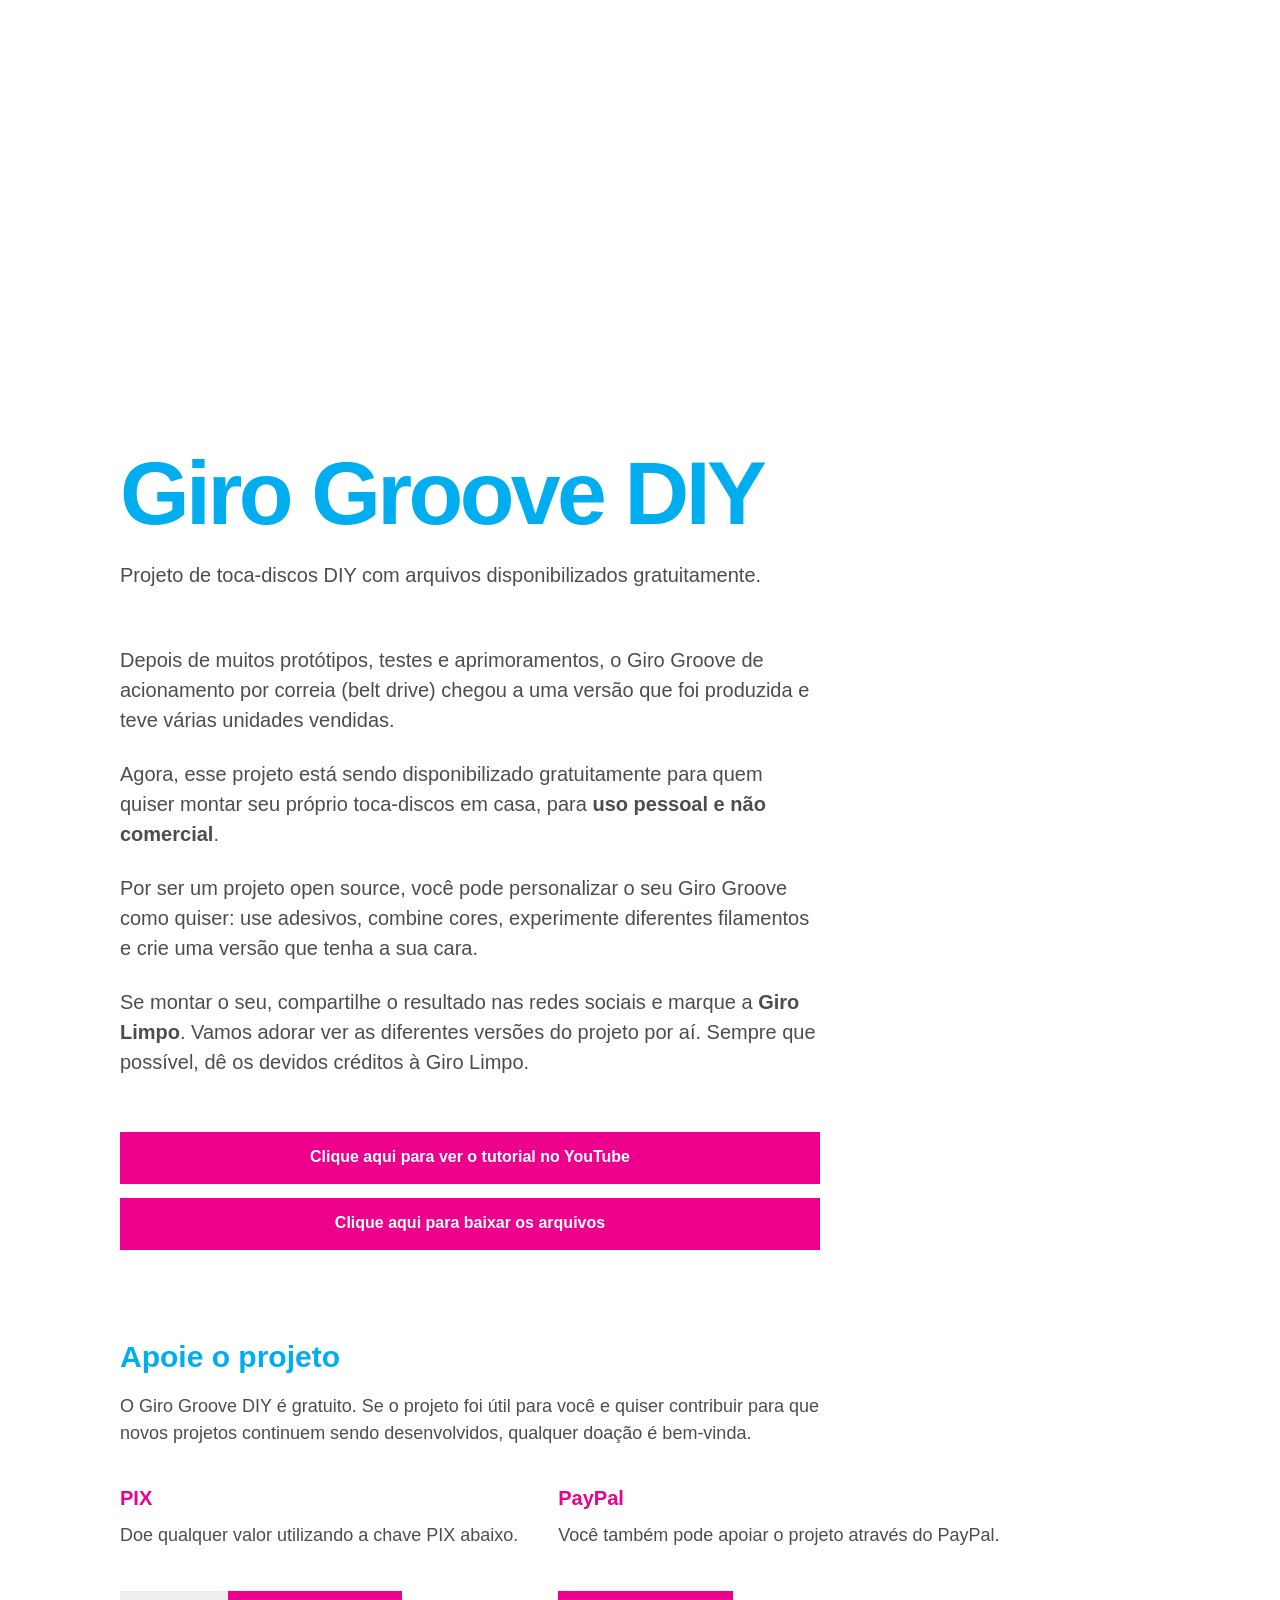
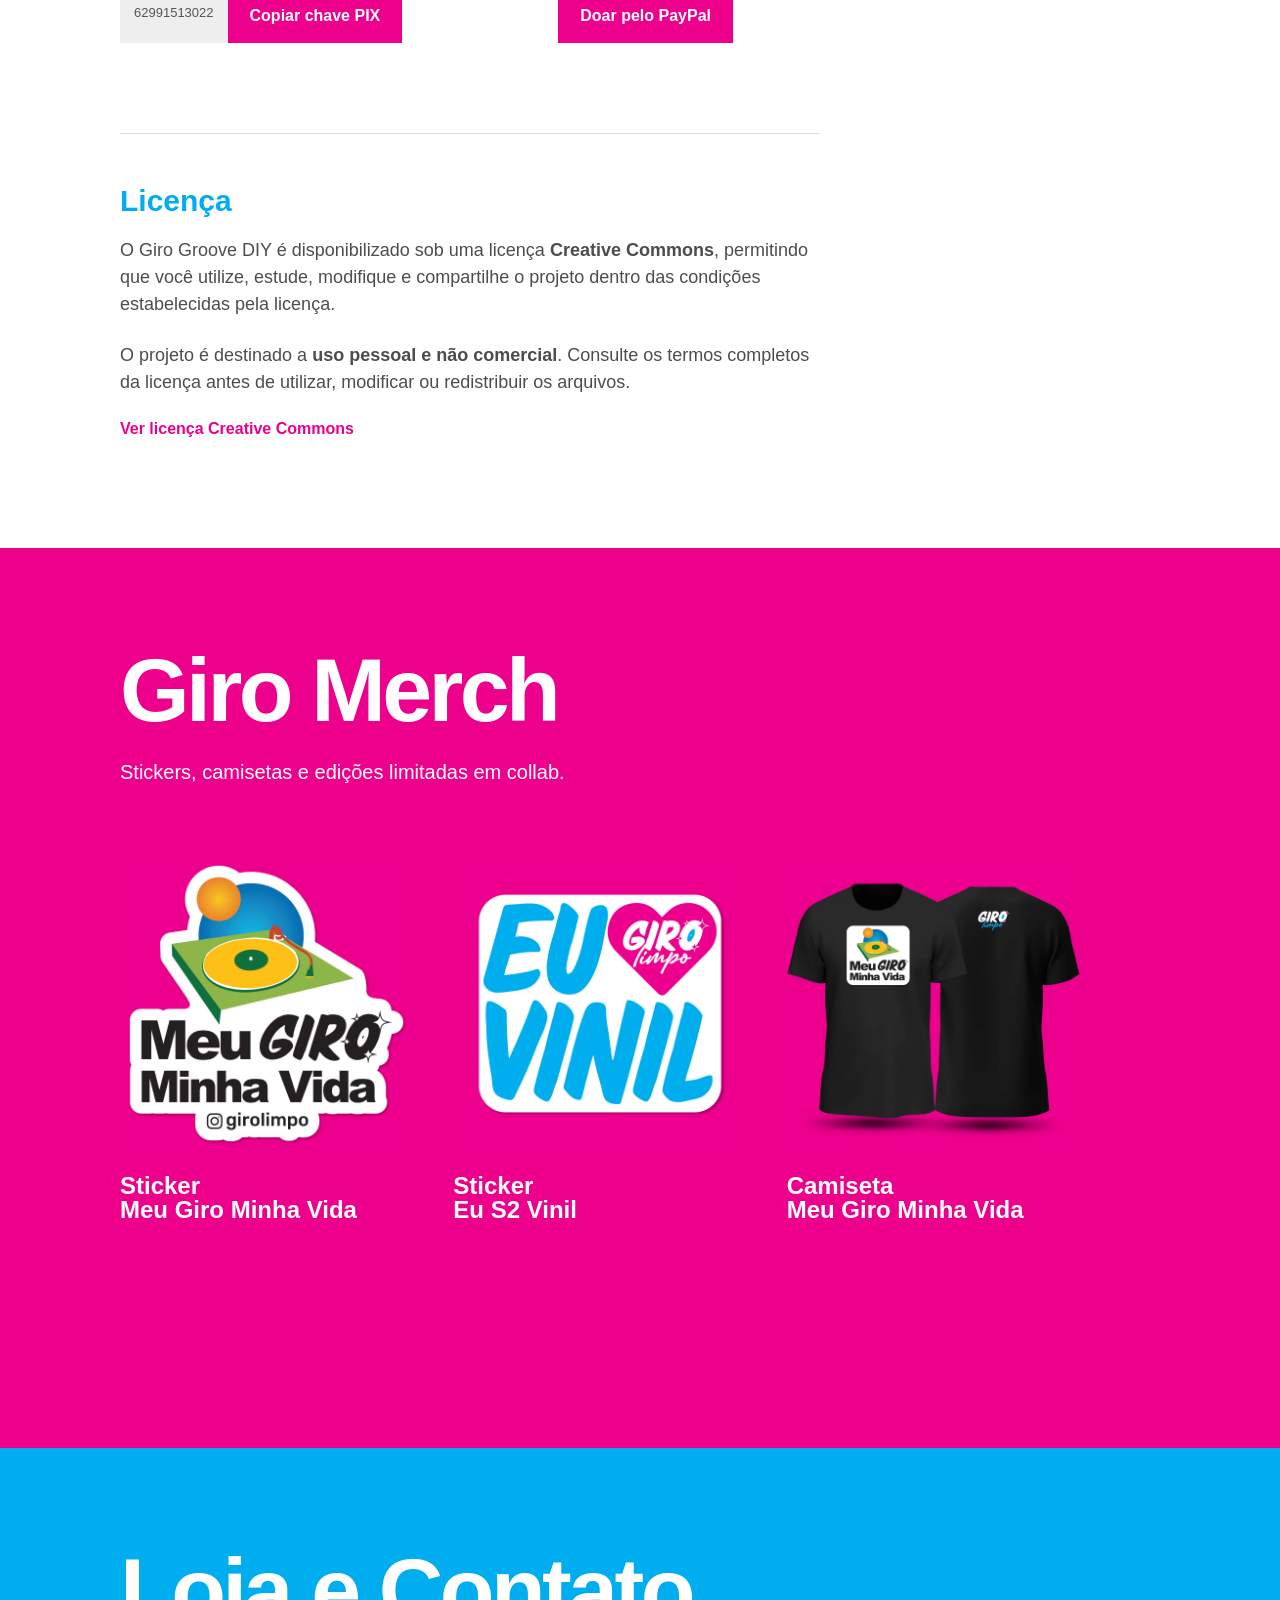
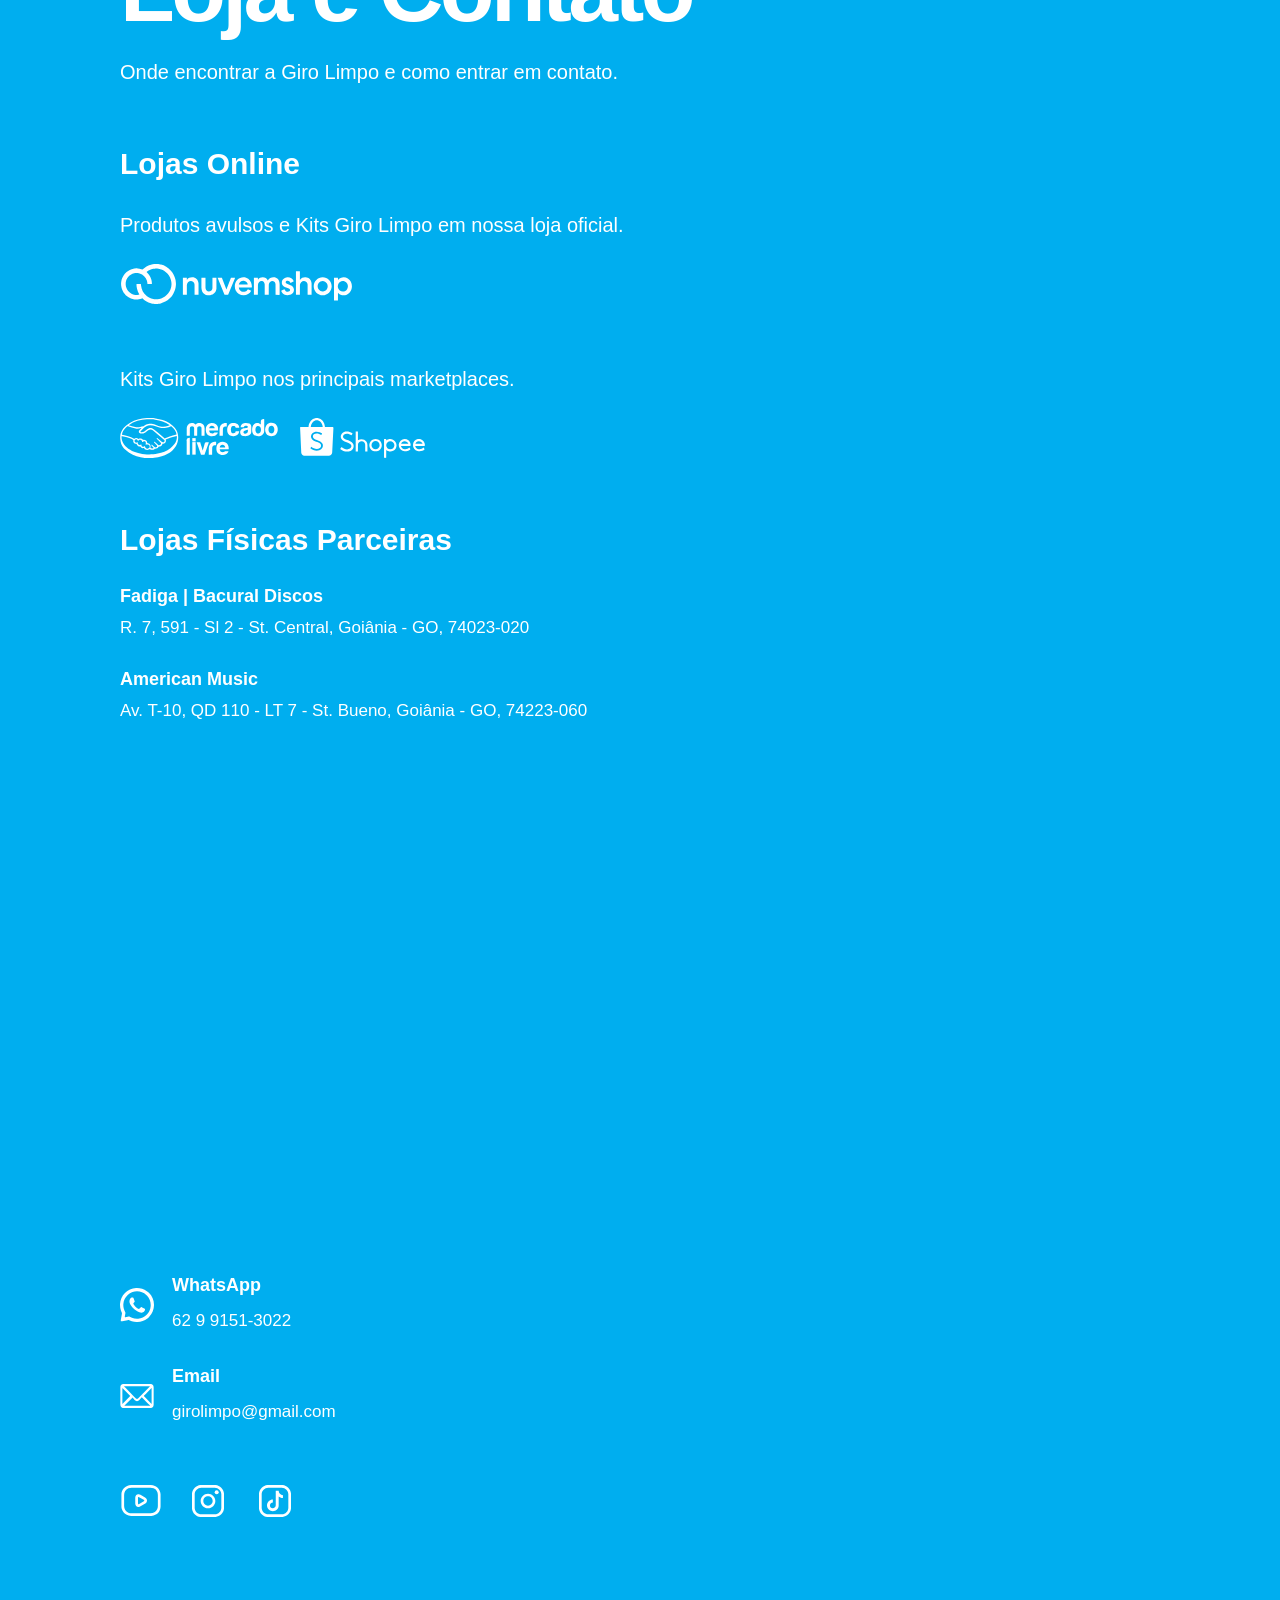
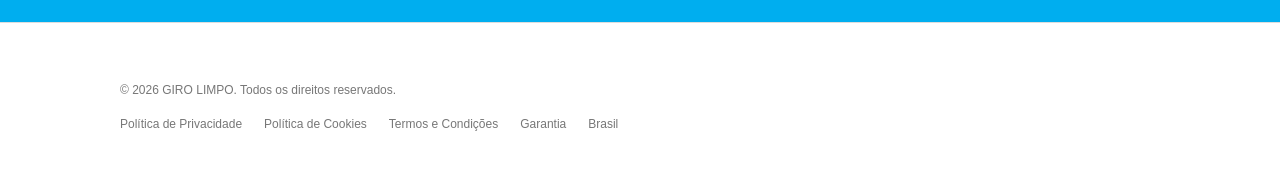
==== commit fd044b0e: "Add files via upload" ====
--- a/index.html
+++ b/index.html
@@ -748,7 +748,7 @@
 <section id="giro-groove-dd" class="site-section">
 
 <a
-href="COLE_AQUI_O_LINK_DO_VIDEO_03_NO_YOUTUBE"
+href="https://youtu.be/lPSmAiP46eA"
 target="_blank"
 rel="noopener"
 aria-label="Assistir O Groove no YouTube"
